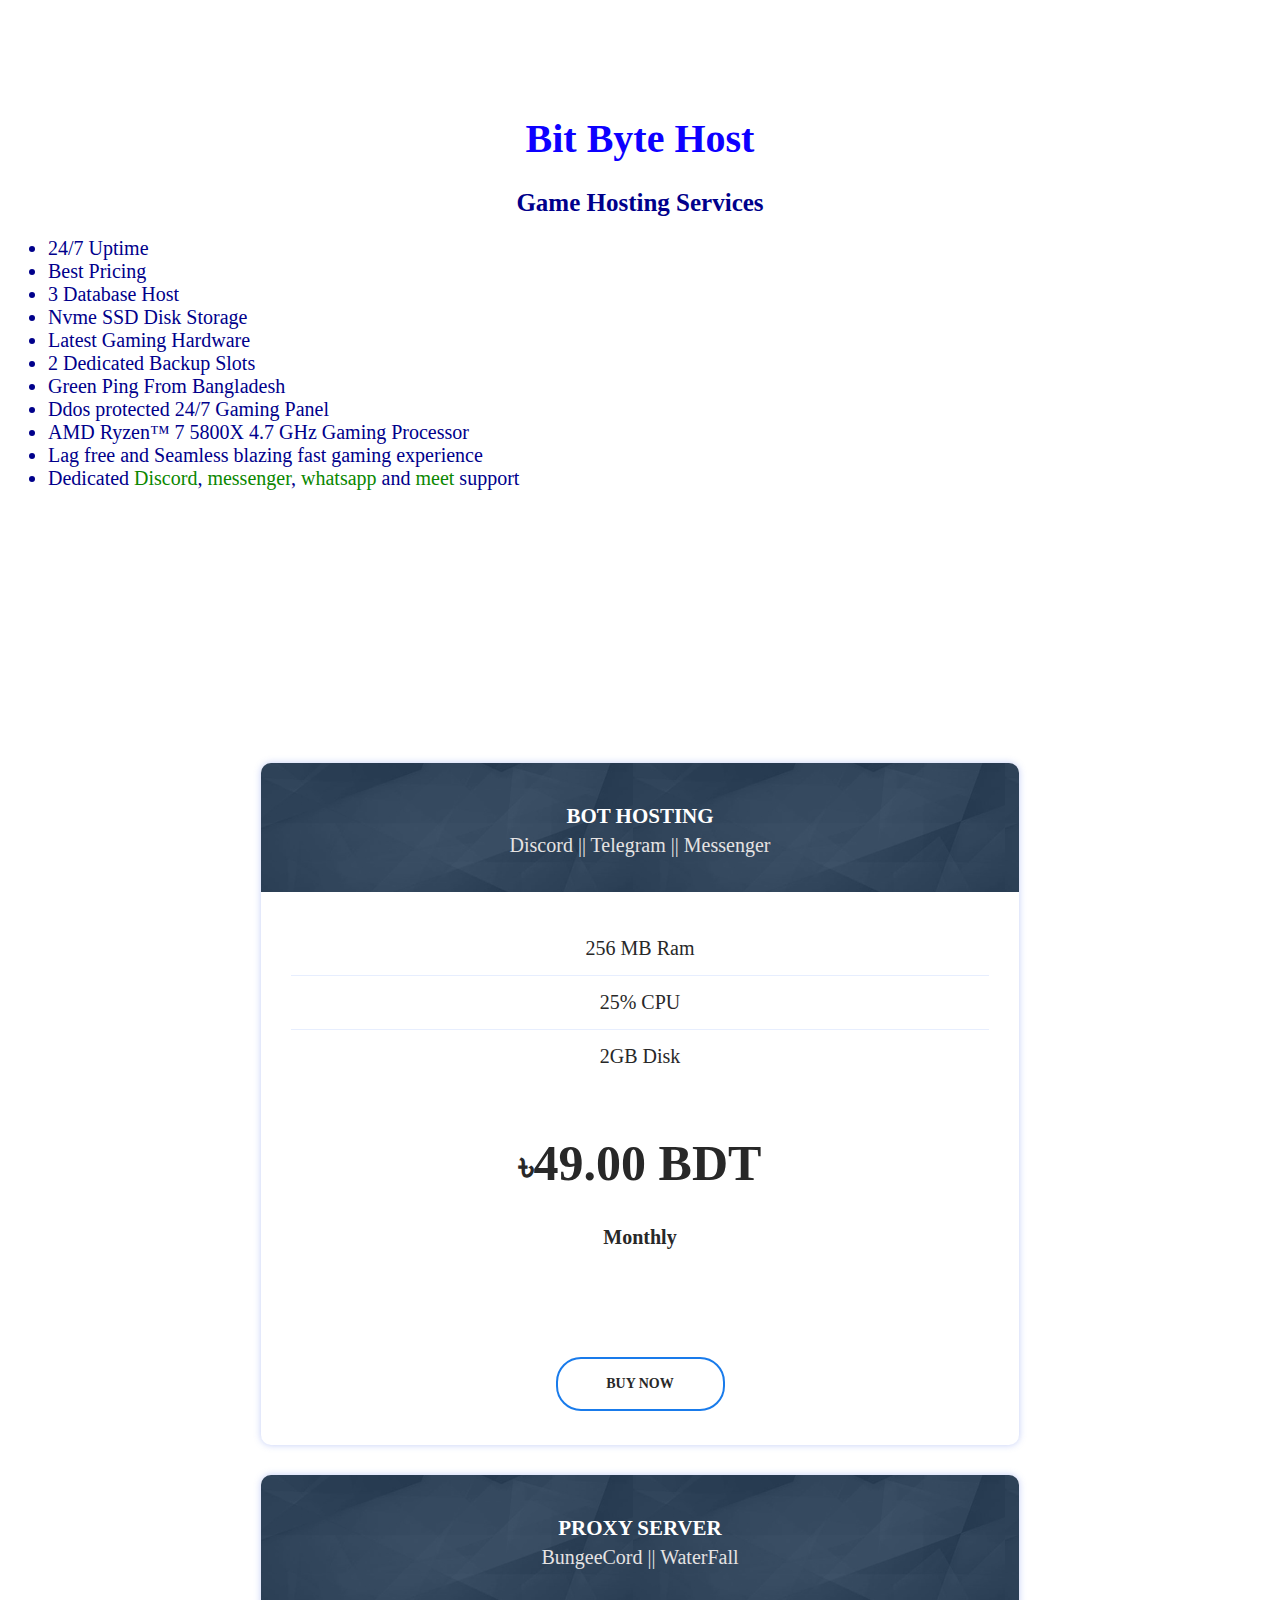
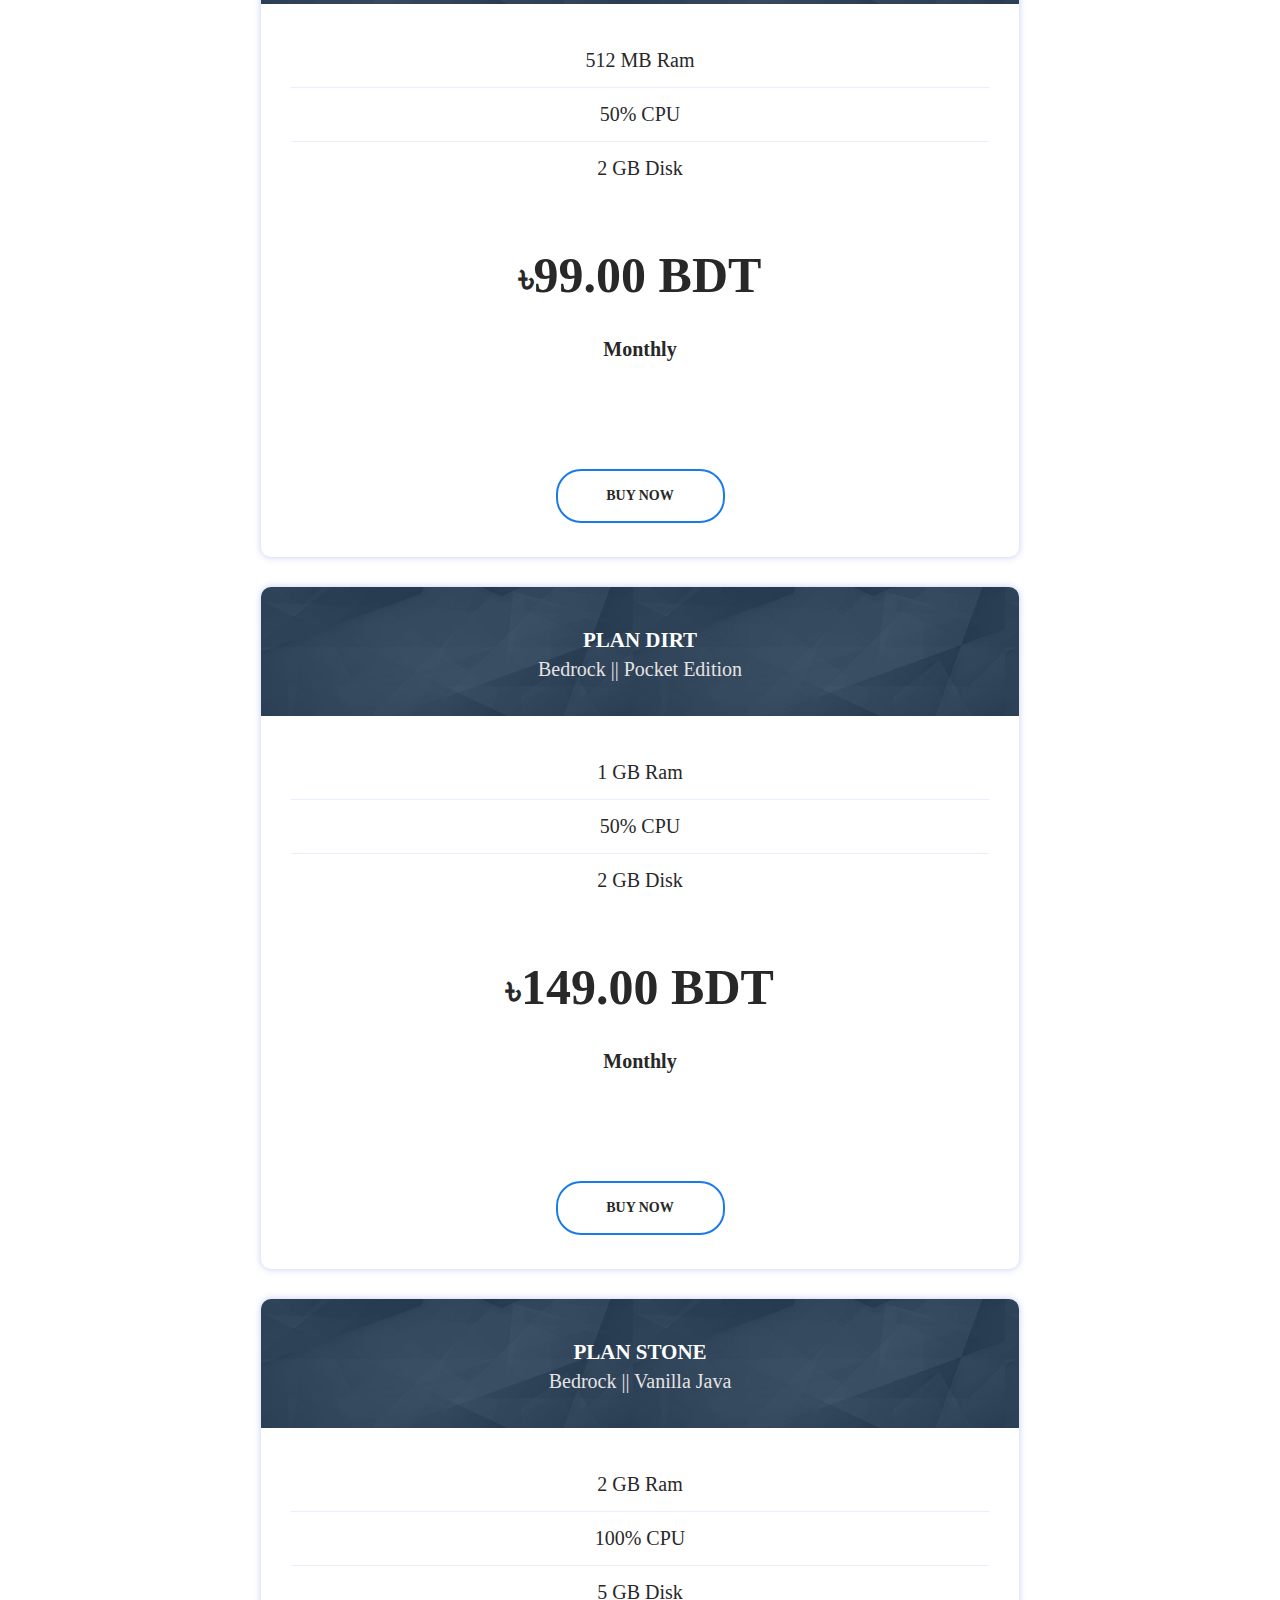
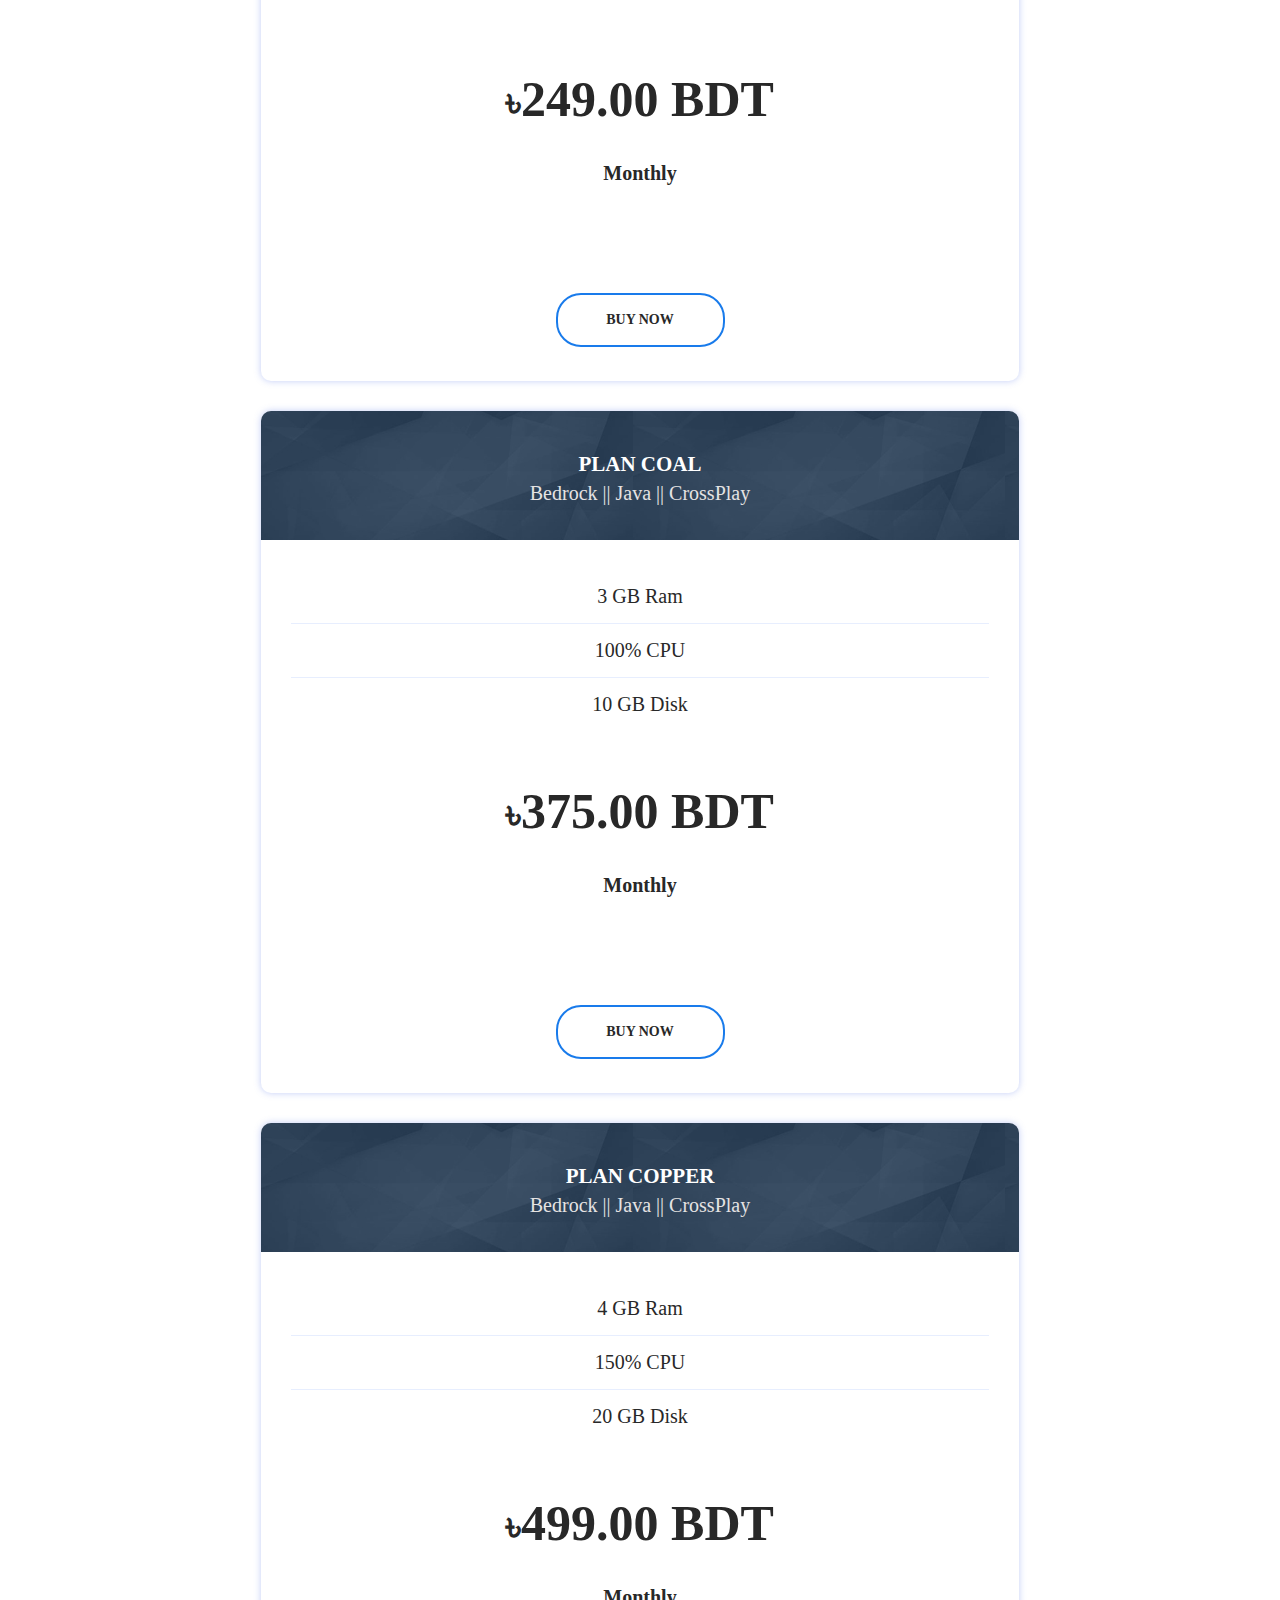
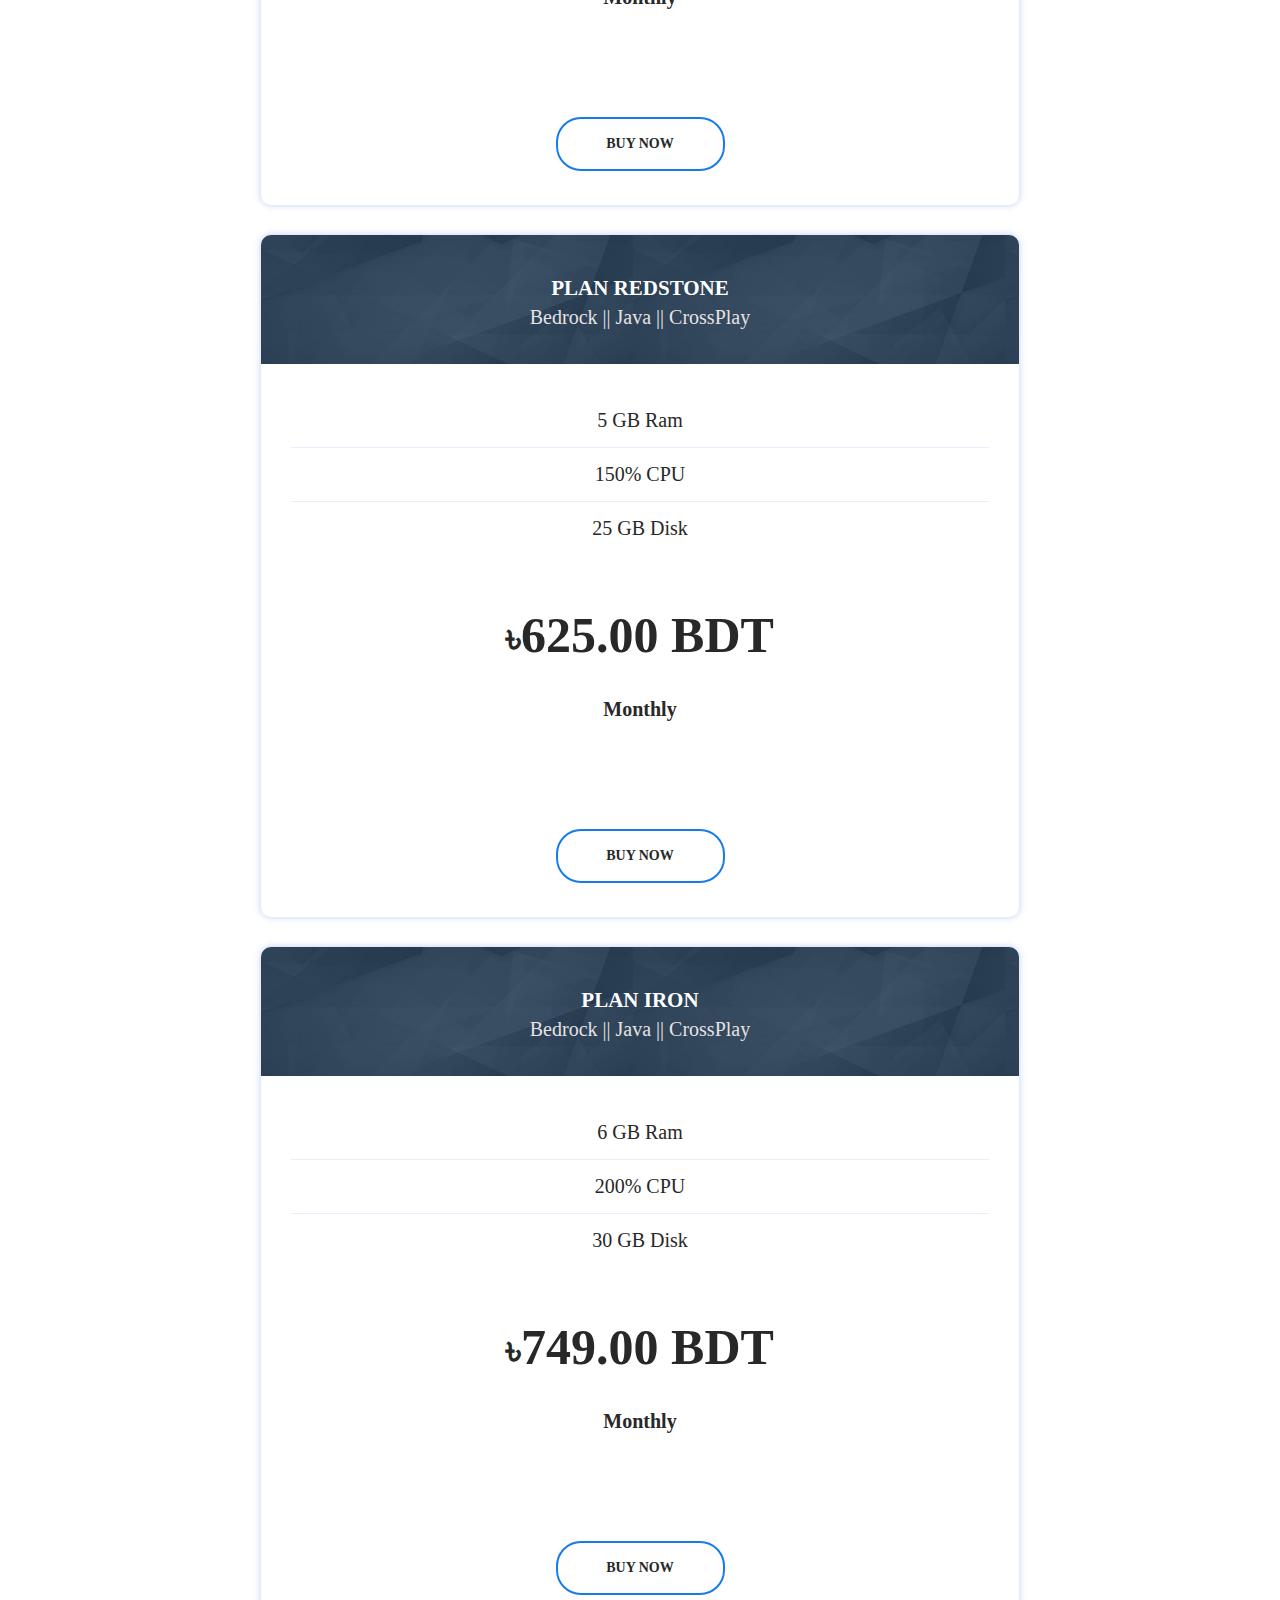
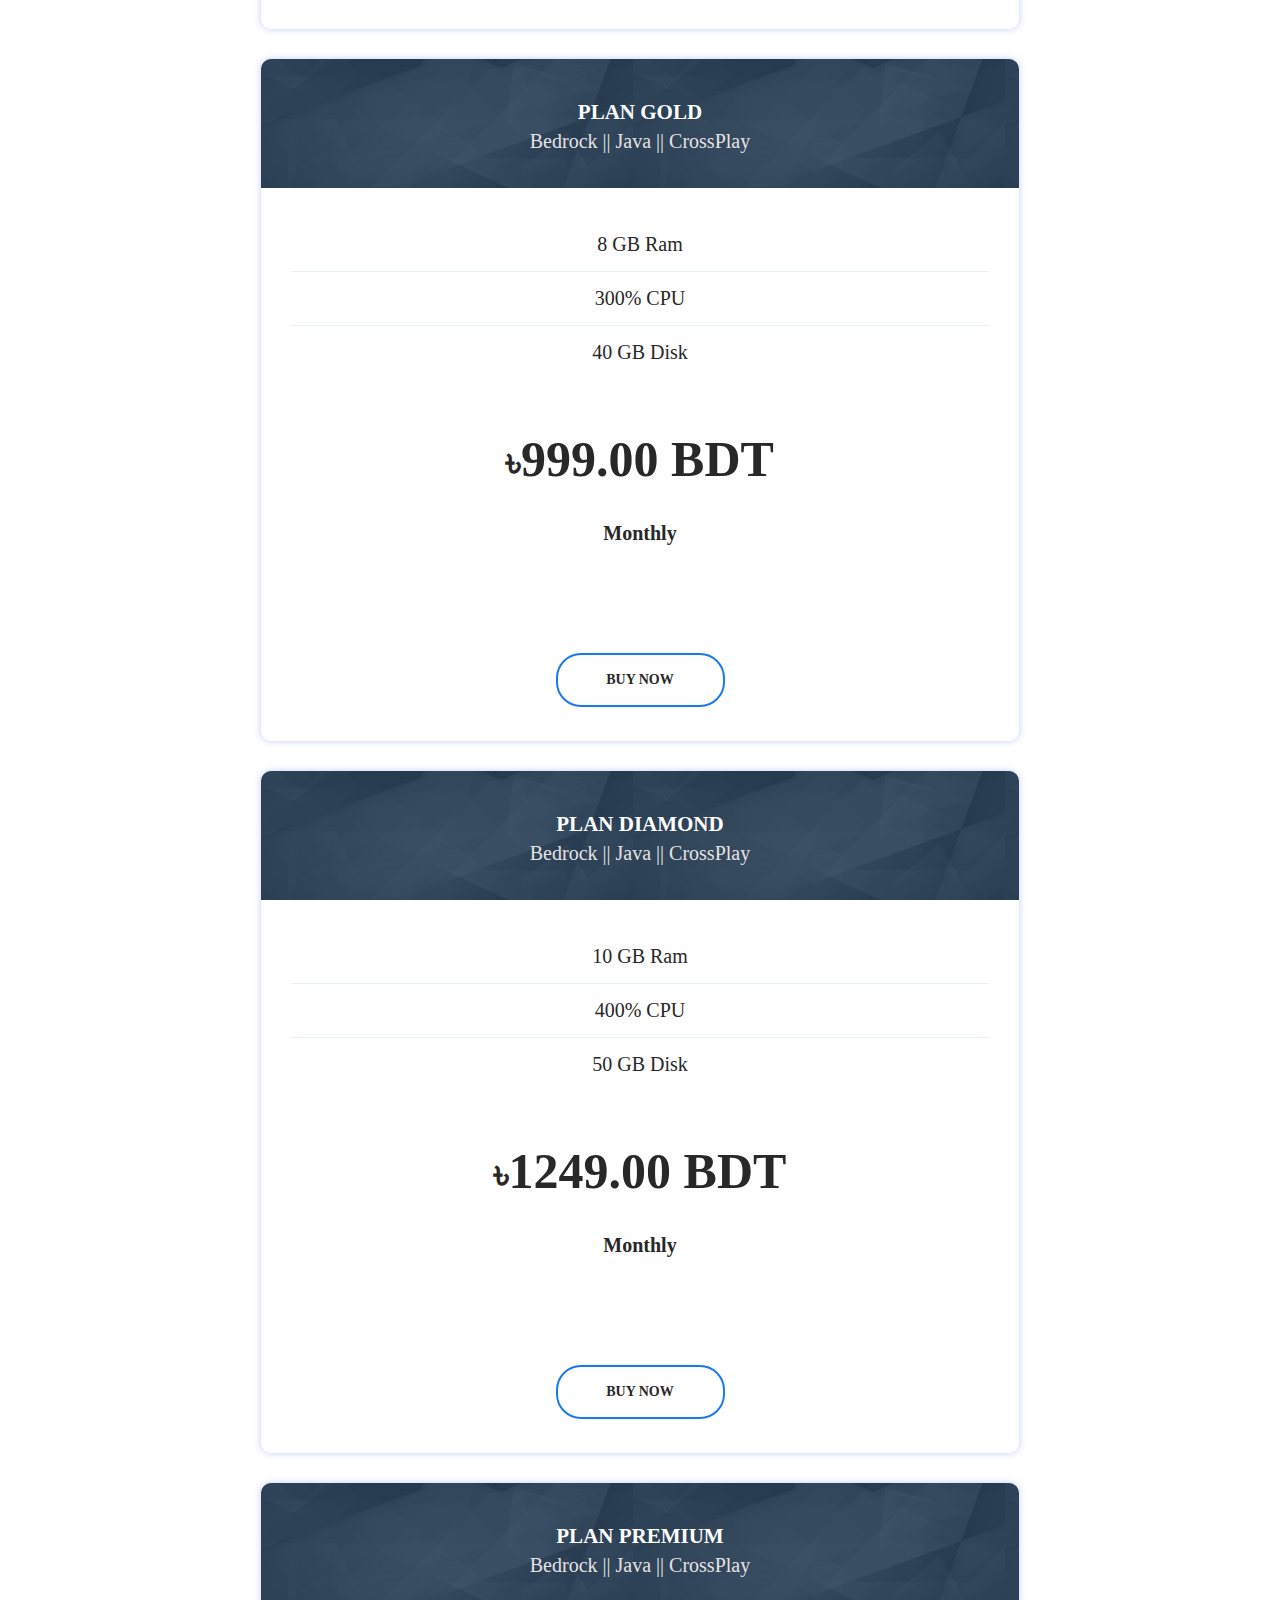
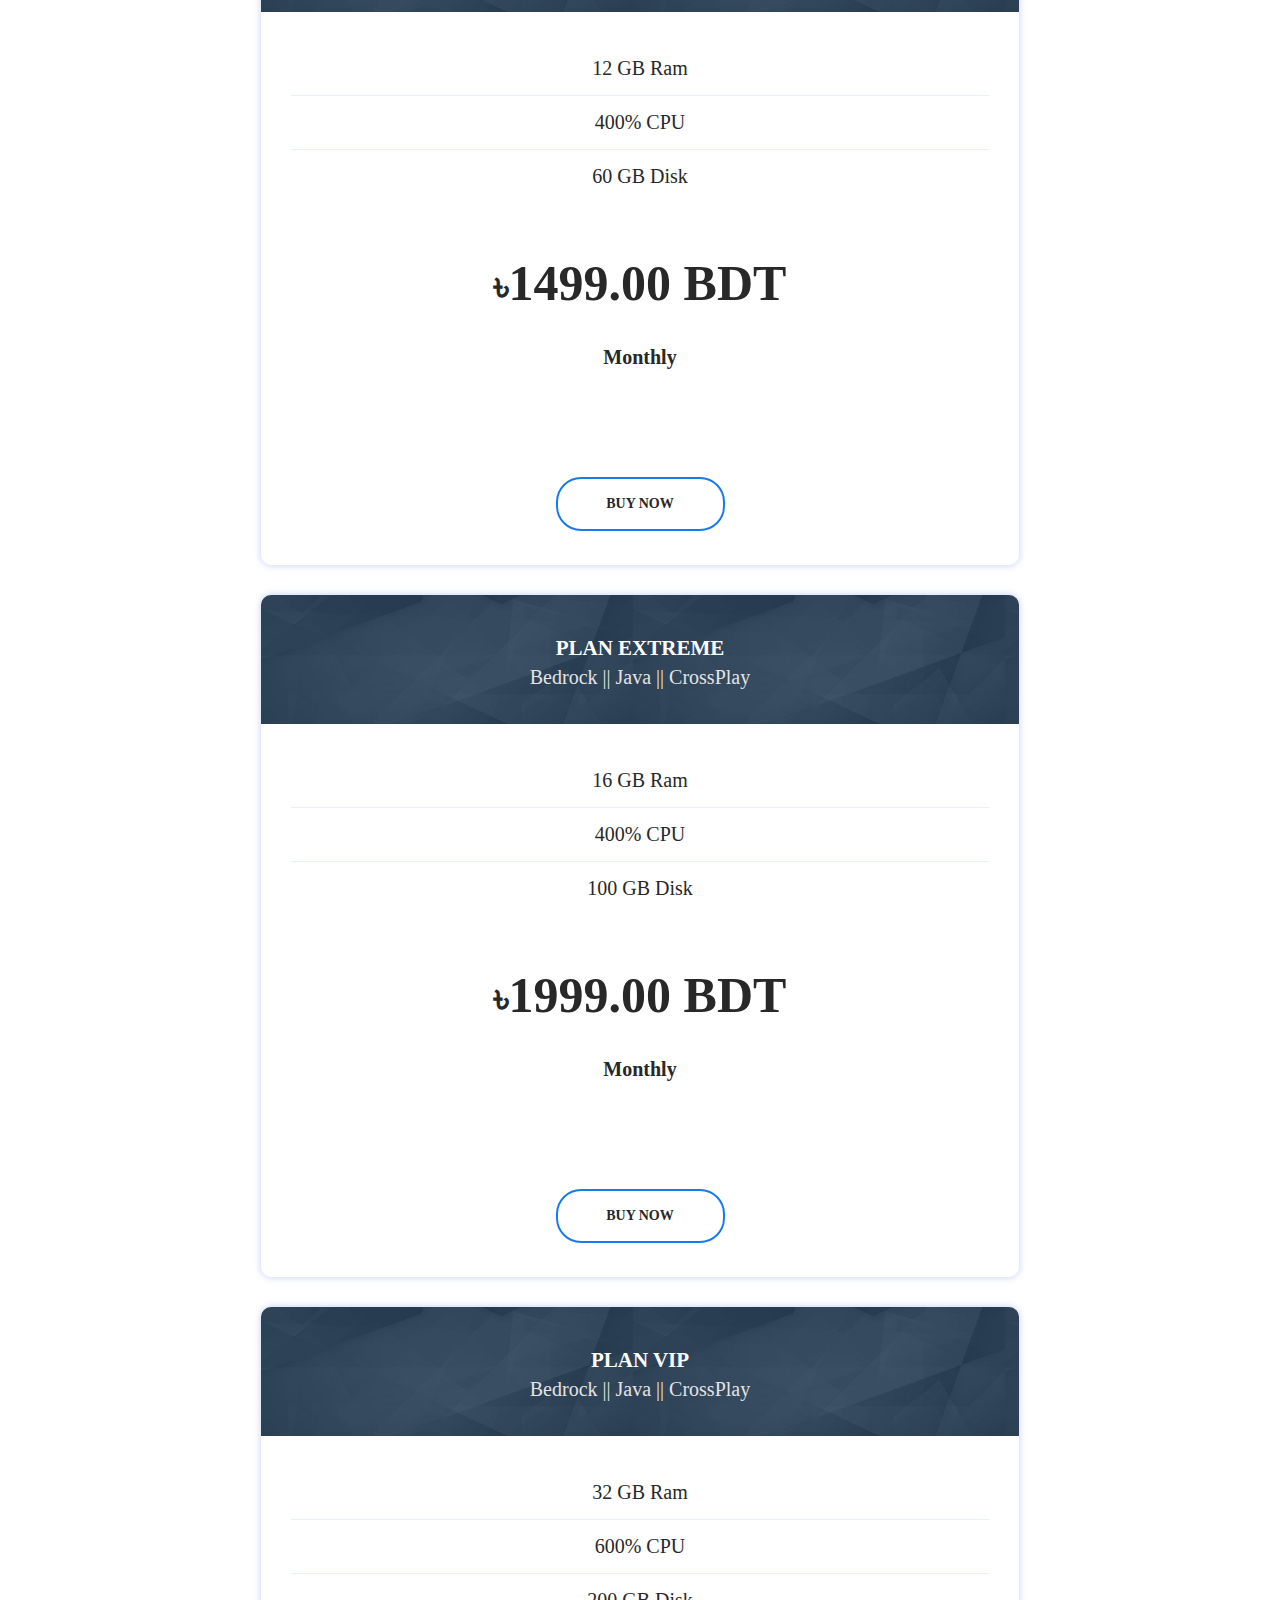
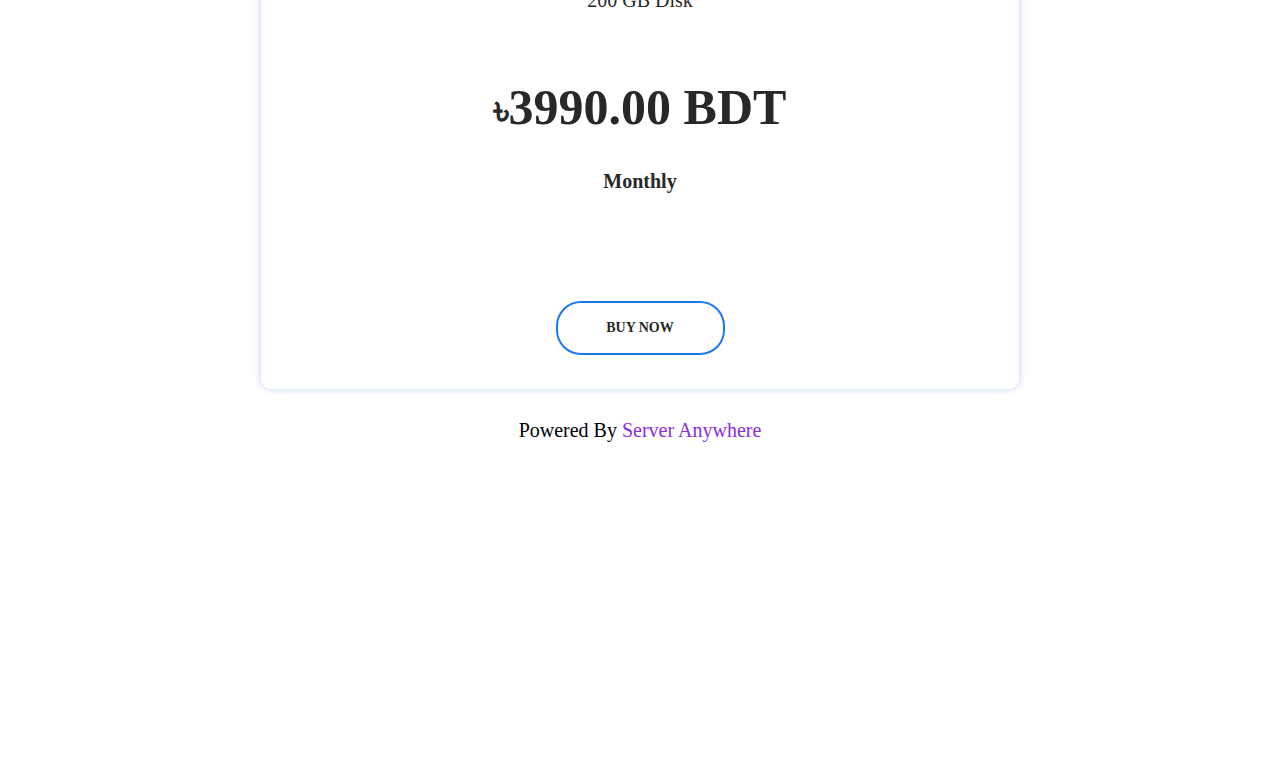
==== index.html @ 79e3dccc "Update index.html" ====
<!DOCTYPE html>
<html lang="en">

<head>
    <meta charset="UTF-8">
    <meta name="viewport" content="width=device-width, initial-scale=1.0">
    <title>Bit Byte Host</title>
    <link rel="stylesheet" href="style.css">
    <link rel="icon" href="favicon.png" type="image/png">
    <link rel="shortcut icon" href="favicon.png" type="image/png">
    <style>
        a {
            text-decoration: none;
            color:rgb(11, 135, 0);
        }

        .bdt {
            font-size: 40px;
        }

        ul {
            font-size: 20px;
            font-weight: 500;
            font-family: 'Times New Roman', Times, serif;
        }

        .pricing-table-12 .price-header .subtitle {
            font-size: 20px;
        }
        @media (min-width: 768px) {
      #left {
        padding: 20%;
      }
    }
    </style>
</head>

<body>
    <div style="text-align: left; color:darkblue; padding-top: 80px;">
        <h1 style="text-align: center; color: rgb(13, 0, 255); font-size: larger; font-size: 40px;">Bit Byte Host</h1>
        <h2 style="text-align: center; font-size: 25px; margin-top: 0;">Game Hosting Services</h2>
        <ul>
            <li>24/7 Uptime</li>
            <li>Best Pricing</li>
            <li>3 Database Host</li>
            <li>Nvme SSD Disk Storage </li>
            <li>Latest Gaming Hardware</li>
            <li>2 Dedicated Backup Slots</li>
            <li>Green Ping From Bangladesh</li>
            <li>Ddos protected 24/7 Gaming Panel</li>
            <li>AMD Ryzen™ 7 5800X 4.7 GHz Gaming Processor </li>
            <li>Lag free and Seamless blazing fast gaming experience</li>
            <li>Dedicated <a href="https://discord.gg/623hsANW6j" target="_blank" rel="noopener noreferrer">Discord</a>, <a href="https://www.messenger.com/t/www.bitbyte.host" target="_blank" rel="noopener noreferrer">messenger</a>, <a href="https://wa.me/8801729532912" target="_blank" rel="noopener noreferrer">whatsapp</a> and <a href="https://meet.google.com/" target="_blank" rel="noopener noreferrer">meet</a> support</li>
        </ul>
    </div>
    <div id="left">
    <div class="price-plan-wrapper">
        <div class="row">


            <div class="col-lg-4  col-md-6 ">
                <div class="pricing-table-12">
                    <div class="price-header">
                        <h3 class="title">Bot Hosting</h3>
                        <span class="subtitle">Discord || Telegram || Messenger</span>
                    </div>
                    <div class="icon-area">
                        <i class="flaticon-rocket"></i>
                    </div>

                    <div class="price-body">
                        <ul>
                            <li> 256 MB Ram</li>
                            <li> 25% CPU</li>
                            <li> 2GB Disk</li>
                        </ul>
                    </div>
                    <div class="price">
                        <p>
                            <span class="bdt">৳</span>49.00 BDT <br>
                            <span class="month">Monthly</span>
                        </p>
                    </div>
                    <div class="price-footer">
                        <a class="order-btn" href="https://www.messenger.com/t/www.bitbyte.host" target="_blank">Buy Now</a>
                    </div>
                </div>
            </div>


            <div class="col-lg-4  col-md-6 ">
                <div class="pricing-table-12">
                    <div class="price-header">
                        <h3 class="title">Proxy Server</h3>
                        <span class="subtitle">BungeeCord || WaterFall</span>
                    </div>
                    <div class="icon-area">
                        <i class="flaticon-rocket"></i>
                    </div>

                    <div class="price-body">
                        <ul>
                            <li> 512 MB Ram</li>
                            <li> 50% CPU</li>
                            <li> 2 GB Disk</li>
                        </ul>
                    </div>
                    <div class="price">
                        <p>
                            <span class="bdt">৳</span>99.00 BDT <br>
                            <span class="month">Monthly</span>
                        </p>
                    </div>
                    <div class="price-footer">
                        <a class="order-btn" href="https://www.messenger.com/t/www.bitbyte.host" target="_blank">Buy Now</a>
                    </div>
                </div>
            </div>




            <div class="col-lg-4  col-md-6 ">
                <div class="pricing-table-12">
                    <div class="price-header">
                        <h3 class="title">Plan Dirt</h3>
                        <span class="subtitle">Bedrock || Pocket Edition</span>
                    </div>
                    <div class="icon-area">
                        <i class="flaticon-rocket"></i>
                    </div>

                    <div class="price-body">
                        <ul>
                            <li> 1 GB Ram</li>
                            <li> 50% CPU</li>
                            <li> 2 GB Disk</li>
                        </ul>
                    </div>
                    <div class="price">
                        <p>
                            <span class="bdt">৳</span>149.00 BDT <br>
                            <span class="month">Monthly</span>
                        </p>
                    </div>
                    <div class="price-footer">
                        <a class="order-btn" href="https://www.messenger.com/t/www.bitbyte.host" target="_blank">Buy Now</a>
                    </div>
                </div>
            </div>



            <div class="col-lg-4  col-md-6 ">
                <div class="pricing-table-12">
                    <div class="price-header">
                        <h3 class="title">Plan Stone</h3>
                        <span class="subtitle">Bedrock || Vanilla Java </span>
                    </div>
                    <div class="icon-area">
                        <i class="flaticon-rocket"></i>
                    </div>

                    <div class="price-body">
                        <ul>
                            <li> 2 GB Ram</li>
                            <li> 100% CPU</li>
                            <li> 5 GB Disk</li>
                        </ul>
                    </div>
                    <div class="price">
                        <p>
                            <span class="bdt">৳</span>249.00 BDT <br>
                            <span class="month">Monthly</span>
                        </p>
                    </div>
                    <div class="price-footer">
                        <a class="order-btn" href="https://www.messenger.com/t/www.bitbyte.host" target="_blank">Buy Now</a>
                    </div>
                </div>
            </div>




            <div class="col-lg-4  col-md-6 ">
                <div class="pricing-table-12">
                    <div class="price-header">
                        <h3 class="title">Plan Coal</h3>
                        <span class="subtitle">Bedrock || Java || CrossPlay</span>
                    </div>
                    <div class="icon-area">
                        <i class="flaticon-rocket"></i>
                    </div>

                    <div class="price-body">
                        <ul>
                            <li> 3 GB Ram</li>
                            <li> 100% CPU</li>
                            <li> 10 GB Disk</li>
                        </ul>
                    </div>
                    <div class="price">
                        <p>
                            <span class="bdt">৳</span>375.00 BDT <br>
                            <span class="month">Monthly</span>
                        </p>
                    </div>
                    <div class="price-footer">
                        <a class="order-btn" href="https://www.messenger.com/t/www.bitbyte.host" target="_blank">Buy Now</a>
                    </div>
                </div>
            </div>




            <div class="col-lg-4  col-md-6 ">
                <div class="pricing-table-12">
                    <div class="price-header">
                        <h3 class="title">Plan Copper</h3>
                        <span class="subtitle">Bedrock || Java || CrossPlay</span>
                    </div>
                    <div class="icon-area">
                        <i class="flaticon-rocket"></i>
                    </div>

                    <div class="price-body">
                        <ul>
                            <li> 4 GB Ram</li>
                            <li> 150% CPU</li>
                            <li> 20 GB Disk</li>
                        </ul>
                    </div>
                    <div class="price">
                        <p>
                            <span class="bdt">৳</span>499.00 BDT <br>
                            <span class="month">Monthly</span>
                        </p>
                    </div>
                    <div class="price-footer">
                        <a class="order-btn" href="https://www.messenger.com/t/www.bitbyte.host" target="_blank">Buy Now</a>
                    </div>
                </div>
            </div>




            <div class="col-lg-4  col-md-6 ">
                <div class="pricing-table-12">
                    <div class="price-header">
                        <h3 class="title">Plan RedStone</h3>
                        <span class="subtitle">Bedrock || Java || CrossPlay</span>
                    </div>
                    <div class="icon-area">
                        <i class="flaticon-rocket"></i>
                    </div>

                    <div class="price-body">
                        <ul>
                            <li> 5 GB Ram</li>
                            <li> 150% CPU</li>
                            <li> 25 GB Disk</li>
                        </ul>
                    </div>
                    <div class="price">
                        <p>
                            <span class="bdt">৳</span>625.00 BDT <br>
                            <span class="month">Monthly</span>
                        </p>
                    </div>
                    <div class="price-footer">
                        <a class="order-btn" href="https://www.messenger.com/t/www.bitbyte.host" target="_blank">Buy Now</a>
                    </div>
                </div>
            </div>




            <div class="col-lg-4  col-md-6 ">
                <div class="pricing-table-12">
                    <div class="price-header">
                        <h3 class="title">Plan Iron</h3>
                        <span class="subtitle">Bedrock || Java || CrossPlay</span>
                    </div>
                    <div class="icon-area">
                        <i class="flaticon-rocket"></i>
                    </div>

                    <div class="price-body">
                        <ul>
                            <li> 6 GB Ram</li>
                            <li> 200% CPU</li>
                            <li> 30 GB Disk</li>
                        </ul>
                    </div>
                    <div class="price">
                        <p>
                            <span class="bdt">৳</span>749.00 BDT <br>
                            <span class="month">Monthly</span>
                        </p>
                    </div>
                    <div class="price-footer">
                        <a class="order-btn" href="https://www.messenger.com/t/www.bitbyte.host" target="_blank">Buy Now</a>
                    </div>
                </div>
            </div>




            <div class="col-lg-4  col-md-6 ">
                <div class="pricing-table-12">
                    <div class="price-header">
                        <h3 class="title">Plan Gold</h3>
                        <span class="subtitle">Bedrock || Java || CrossPlay</span>
                    </div>
                    <div class="icon-area">
                        <i class="flaticon-rocket"></i>
                    </div>

                    <div class="price-body">
                        <ul>
                            <li> 8 GB Ram</li>
                            <li> 300% CPU</li>
                            <li> 40 GB Disk</li>
                        </ul>
                    </div>
                    <div class="price">
                        <p>
                            <span class="bdt">৳</span>999.00 BDT <br>
                            <span class="month">Monthly</span>
                        </p>
                    </div>
                    <div class="price-footer">
                        <a class="order-btn" href="https://www.messenger.com/t/www.bitbyte.host" target="_blank">Buy Now</a>
                    </div>
                </div>
            </div>




            <div class="col-lg-4  col-md-6 ">
                <div class="pricing-table-12">
                    <div class="price-header">
                        <h3 class="title">Plan Diamond</h3>
                        <span class="subtitle">Bedrock || Java || CrossPlay</span>
                    </div>
                    <div class="icon-area">
                        <i class="flaticon-rocket"></i>
                    </div>

                    <div class="price-body">
                        <ul>
                            <li> 10 GB Ram</li>
                            <li> 400% CPU</li>
                            <li> 50 GB Disk</li>
                        </ul>
                    </div>
                    <div class="price">
                        <p>
                            <span class="bdt">৳</span>1249.00 BDT <br>
                            <span class="month">Monthly</span>
                        </p>
                    </div>
                    <div class="price-footer">
                        <a class="order-btn" href="https://www.messenger.com/t/www.bitbyte.host" target="_blank">Buy Now</a>
                    </div>
                </div>
            </div>




            <div class="col-lg-4  col-md-6 ">
                <div class="pricing-table-12">
                    <div class="price-header">
                        <h3 class="title">Plan Premium</h3>
                        <span class="subtitle">Bedrock || Java || CrossPlay</span>
                    </div>
                    <div class="icon-area">
                        <i class="flaticon-rocket"></i>
                    </div>

                    <div class="price-body">
                        <ul>
                            <li> 12 GB Ram</li>
                            <li> 400% CPU</li>
                            <li> 60 GB Disk</li>
                        </ul>
                    </div>
                    <div class="price">
                        <p>
                            <span class="bdt">৳</span>1499.00 BDT <br>
                            <span class="month">Monthly</span>
                        </p>
                    </div>
                    <div class="price-footer">
                        <a class="order-btn" href="https://www.messenger.com/t/www.bitbyte.host" target="_blank">Buy Now</a>
                    </div>
                </div>
            </div>




            <div class="col-lg-4  col-md-6 ">
                <div class="pricing-table-12">
                    <div class="price-header">
                        <h3 class="title">Plan Extreme</h3>
                        <span class="subtitle">Bedrock || Java || CrossPlay</span>
                    </div>
                    <div class="icon-area">
                        <i class="flaticon-rocket"></i>
                    </div>

                    <div class="price-body">
                        <ul>
                            <li> 16 GB Ram</li>
                            <li> 400% CPU</li>
                            <li> 100 GB Disk</li>
                        </ul>
                    </div>
                    <div class="price">
                        <p>
                            <span class="bdt">৳</span>1999.00 BDT <br>
                            <span class="month">Monthly</span>
                        </p>
                    </div>
                    <div class="price-footer">
                        <a class="order-btn" href="https://www.messenger.com/t/www.bitbyte.host" target="_blank">Buy Now</a>
                    </div>
                </div>
            </div>




            <div class="col-lg-4  col-md-6 ">
                <div class="pricing-table-12">
                    <div class="price-header">
                        <h3 class="title">Plan VIP</h3>
                        <span class="subtitle">Bedrock || Java || CrossPlay</span>
                    </div>
                    <div class="icon-area">
                        <i class="flaticon-rocket"></i>
                    </div>

                    <div class="price-body">
                        <ul>
                            <li> 32 GB Ram</li>
                            <li> 600% CPU</li>
                            <li> 200 GB Disk</li>
                        </ul>
                    </div>
                    <div class="price">
                        <p>
                            <span class="bdt">৳</span>3990.00 BDT <br>
                            <span class="month">Monthly</span>
                        </p>
                    </div>
                    <div class="price-footer">
                        <a class="order-btn" href="https://www.messenger.com/t/www.bitbyte.host" target="_blank">Buy Now</a>
                    </div>
                </div>
            </div>

            <p style="text-align: center; font-size: 20px;">Powered By <a style="color: blueviolet;" href="https://serveranywhere.net/"> Server Anywhere</a></p>
  </footer>







        </div>
    </div>
  </div>
  </body>

</html>
---- style.css ----
.bg-gray {
  background-color: #fbfbfb;
}

.section-title {
  text-align: center;
  margin-bottom: 57px;
}
.section-title .subtitle {
  font-size: 20px;
  font-weight: 600;
  color: #197beb;
  line-height: 26px;
  display: block;
}
.section-title .title {
  font-size: 60px;
  line-height: 60px;
  margin-bottom: 18px;
  font-weight: 700;
}
.section-title p {
  font-size: 16px;
  color: #818181;
  max-width: 720px;
  margin: 0 auto;
}

.video-tutorial {
  padding: 110px 0 0 0;
}
.video-tutorial .demo-wrapper {
  margin-bottom: 40px;
}
.video-tutorial .demo-wrapper .title {
  font-size: 30px;
  line-height: 40px;
  margin-bottom: 30px;
  display: block;
  text-align: center;
}

.price-plan-wrapper {
  padding: 0 0 60px 0;
}

.pricing-table-1 {
  border: 3px solid #e5e3e3;
  border-radius: 10px;
  text-align: center;
  padding: 38px 0 40px;
  transition: 0.3s ease-in;
  margin-bottom: 30px;
}
.pricing-table-1:hover {
  border-color: #197beb;
}
.pricing-table-1 .price-header .title {
  color: #282828;
  font-size: 16px;
  text-transform: uppercase;
  font-weight: 600;
  margin-bottom: 25px;
}
.pricing-table-1 .price-header .price {
  font-size: 50px;
  line-height: 60px;
  color: #282828;
  font-weight: 600;
  margin-bottom: 25px;
}
.pricing-table-1 .price-header .price .dollar {
  font-size: 33px;
  line-height: 33px;
  position: relative;
  top: -12px;
}
.pricing-table-1 .price-header .price .month {
  font-size: 22px;
  line-height: 23px;
}
.pricing-table-1 .price-footer {
  margin-top: 40px;
}
.pricing-table-1 .price-footer .order-btn {
  display: inline-block;
  width: 165px;
  height: 50px;
  line-height: 50px;
  text-align: center;
  border: 2px solid #197beb;
  font-size: 14px;
  text-transform: uppercase;
  border-radius: 25px;
  color: #282828;
  transition: 0.3s ease-in;
  font-weight: 600;
}
.pricing-table-1 .price-footer .order-btn i {
  font-size: 13px;
  padding-left: 2px;
}
.pricing-table-1 .price-footer .order-btn:hover {
  background-color: #197beb;
  color: #fff;
  border-color: #197beb;
}
.pricing-table-1 .price-body ul {
  margin: 0;
  padding: 0;
}
.pricing-table-1 .price-body ul li {
  list-style: none;
  display: block;
  color: #8997a7;
  margin: 27px 0;
}
.pricing-table-1 .price-body ul li:first-child {
  margin-top: 0;
}
.pricing-table-1 .price-body ul li:last-child {
  margin-bottom: 0;
}

.pricing-table-2 {
  border: 3px solid #e5e3e3;
  border-radius: 10px;
  text-align: center;
  padding: 38px 0 40px;
  transition: 0.3s ease-in;
  margin-bottom: 30px;
}
.pricing-table-2:hover {
  border-color: #197beb;
}
.pricing-table-2 .price-header .title {
  color: #282828;
  font-size: 16px;
  text-transform: uppercase;
  font-weight: 600;
  margin-bottom: 25px;
}
.pricing-table-2 .price-header .icon {
  font-size: 60px;
  line-height: 60px;
  margin-bottom: 30px;
  color: #197beb;
}
.pricing-table-2 .price-header .price {
  font-size: 50px;
  line-height: 60px;
  color: #282828;
  font-weight: 600;
  margin-bottom: 25px;
}
.pricing-table-2 .price-header .price .dollar {
  font-size: 33px;
  line-height: 33px;
  position: relative;
  top: -12px;
}
.pricing-table-2 .price-header .price .month {
  font-size: 22px;
  line-height: 23px;
}
.pricing-table-2 .price-footer {
  margin-top: 40px;
}
.pricing-table-2 .price-footer .order-btn {
  display: inline-block;
  width: 165px;
  height: 50px;
  line-height: 50px;
  text-align: center;
  border: 2px solid #197beb;
  font-size: 14px;
  text-transform: uppercase;
  border-radius: 25px;
  color: #282828;
  transition: 0.3s ease-in;
  font-weight: 600;
}
.pricing-table-2 .price-footer .order-btn i {
  font-size: 13px;
  padding-left: 2px;
}
.pricing-table-2 .price-footer .order-btn:hover {
  background-color: #197beb;
  color: #fff;
  border-color: #197beb;
}
.pricing-table-2 .price-body ul {
  margin: 0;
  padding: 0;
}
.pricing-table-2 .price-body ul li {
  list-style: none;
  display: block;
  color: #8997a7;
  margin: 27px 0;
}
.pricing-table-2 .price-body ul li:first-child {
  margin-top: 0;
}
.pricing-table-2 .price-body ul li:last-child {
  margin-bottom: 0;
}

.pricing-table-3 {
  box-shadow: 0 0 7px 0 rgba(77, 109, 230, 0.35);
  text-align: center;
  padding: 38px 0 40px;
  transition: 0.3s ease-in;
  margin-bottom: 30px;
}
.pricing-table-3:hover {
  border-color: #197beb;
}
.pricing-table-3 .price-header {
  position: relative;
}
.pricing-table-3 .price-header .pbadge {
  position: absolute;
  left: 50%;
  top: -60px;
  width: 80%;
  background-color: #197beb;
  color: #fff;
  padding: 10px 0;
  transform: translateX(-50%);
}
.pricing-table-3 .price-header .pbadge:after {
  position: absolute;
  left: -40px;
  top: 0;
  border-left: 20px solid transparent;
  border-right: 20px solid #0b56ac;
  border-top: 22px solid transparent;
  content: "";
}
.pricing-table-3 .price-header .pbadge:before {
  position: absolute;
  right: -40px;
  top: 0;
  border-left: 20px solid #0b56ac;
  border-right: 20px solid transparent;
  border-top: 22px solid transparent;
  content: "";
}
.pricing-table-3 .price-header .title {
  color: #282828;
  font-size: 16px;
  text-transform: uppercase;
  font-weight: 600;
  margin-bottom: 25px;
}
.pricing-table-3 .price-header .icon {
  font-size: 60px;
  line-height: 60px;
  margin-bottom: 30px;
  color: #197beb;
}
.pricing-table-3 .price-header .price {
  font-size: 50px;
  line-height: 60px;
  color: #197beb;
  font-weight: 700;
  margin-bottom: 25px;
}
.pricing-table-3 .price-header .price .dollar {
  font-size: 33px;
  line-height: 33px;
  position: relative;
  top: -12px;
}
.pricing-table-3 .price-header .price .month {
  font-size: 22px;
  line-height: 23px;
}
.pricing-table-3 .price-footer {
  margin-top: 40px;
}
.pricing-table-3 .price-footer .order-btn {
  display: inline-block;
  width: 165px;
  height: 50px;
  line-height: 50px;
  text-align: center;
  font-size: 14px;
  text-transform: uppercase;
  border-radius: 25px;
  color: #fff;
  transition: 0.5s ease-in;
  font-weight: 600;
  background-color: #197beb;
  position: relative;
  overflow: hidden;
}
.pricing-table-3 .price-footer .order-btn:after {
  position: absolute;
  left: 0;
  top: 0;
  width: 50px;
  height: 100%;
  background-color: rgba(255, 255, 255, 0.1);
  transform: skewX(35deg) translateX(-60px);
  transition: 0.5s ease-in;
  content: "";
}
.pricing-table-3 .price-footer .order-btn:before {
  position: absolute;
  right: 0;
  top: 0;
  width: 50px;
  height: 100%;
  background-color: rgba(255, 255, 255, 0.1);
  transform: skewX(35deg) translateX(60px);
  transition: 0.5s ease-in;
  content: "";
}
.pricing-table-3 .price-footer .order-btn:hover:after {
  transform: skewX(35deg) translateX(190px);
}
.pricing-table-3 .price-footer .order-btn:hover:before {
  transform: skewX(35deg) translateX(-190px);
}
.pricing-table-3 .price-body ul {
  margin: 0;
  padding: 0;
}
.pricing-table-3 .price-body ul li {
  list-style: none;
  display: block;
  color: #8997a7;
  margin: 27px 0;
}
.pricing-table-3 .price-body ul li:first-child {
  margin-top: 0;
}
.pricing-table-3 .price-body ul li:last-child {
  margin-bottom: 0;
}

.pricing-table-4 {
  text-align: center;
  padding: 38px 0 40px;
  transition: 0.3s ease-in;
  position: relative;
  border: 1px solid #e5e5e5;
  z-index: 0;
  margin-bottom: 30px;
}
.pricing-table-4:after {
  position: absolute;
  top: 0;
  left: 0;
  width: 100%;
  height: 6px;
  background-color: #197beb;
  content: "";
  transition: height 0.5s ease-in;
  z-index: -1;
}
.pricing-table-4:hover:after {
  height: 100%;
}
.pricing-table-4:hover .price-header .icon {
  color: #fff;
}
.pricing-table-4:hover .price-header .price {
  color: #fff;
}
.pricing-table-4:hover .price-body ul li {
  color: #e5e3e3;
}
.pricing-table-4:hover .price-footer .order-btn {
  background-color: #fff;
  color: #282828;
}
.pricing-table-4 .price-header .title {
  color: #282828;
  font-size: 16px;
  text-transform: uppercase;
  font-weight: 600;
  margin-bottom: 25px;
}
.pricing-table-4 .price-header .icon {
  font-size: 60px;
  line-height: 60px;
  margin-bottom: 30px;
  color: #197beb;
  transition: 0.3s ease-in;
}
.pricing-table-4 .price-header .price {
  font-size: 50px;
  line-height: 60px;
  color: #197beb;
  font-weight: 700;
  margin-bottom: 25px;
  transition: 0.3s ease-in;
}
.pricing-table-4 .price-header .price .dollar {
  font-size: 33px;
  line-height: 33px;
  position: relative;
  top: -12px;
}
.pricing-table-4 .price-header .price .month {
  font-size: 22px;
  line-height: 23px;
}
.pricing-table-4 .price-footer {
  margin-top: 40px;
}
.pricing-table-4 .price-footer .order-btn {
  display: inline-block;
  width: 165px;
  height: 50px;
  line-height: 50px;
  text-align: center;
  font-size: 14px;
  text-transform: uppercase;
  border-radius: 25px;
  color: #fff;
  transition: 0.5s ease-in;
  font-weight: 600;
  background-color: #197beb;
  position: relative;
  overflow: hidden;
}
.pricing-table-4 .price-body ul {
  margin: 0;
  padding: 0;
}
.pricing-table-4 .price-body ul li {
  list-style: none;
  display: block;
  color: #8997a7;
  margin: 27px 0;
  transition: 0.3s ease-in;
}
.pricing-table-4 .price-body ul li:first-child {
  margin-top: 0;
}
.pricing-table-4 .price-body ul li:last-child {
  margin-bottom: 0;
}

.pricing-table-5 {
  text-align: center;
  padding: 38px 0 40px;
  transition: 0.3s ease-in;
  position: relative;
  border: 1px solid #e5e5e5;
  z-index: 0;
  margin-bottom: 30px;
}
.pricing-table-5:after {
  position: absolute;
  top: 0;
  left: 0;
  width: 100%;
  height: 6px;
  background-color: #197beb;
  content: "";
  transition: height 0.5s ease-in;
  z-index: -1;
}
.pricing-table-5 .price-header .title {
  color: #282828;
  font-size: 16px;
  text-transform: uppercase;
  font-weight: 600;
  margin-bottom: 25px;
}
.pricing-table-5 .price-header .icon {
  font-size: 60px;
  line-height: 60px;
  margin-bottom: 30px;
  color: #197beb;
  transition: 0.3s ease-in;
}
.pricing-table-5 .price-header .price {
  font-size: 50px;
  line-height: 60px;
  color: #197beb;
  font-weight: 700;
  margin-bottom: 25px;
  transition: 0.3s ease-in;
}
.pricing-table-5 .price-header .price .dollar {
  font-size: 33px;
  line-height: 33px;
  position: relative;
  top: -12px;
}
.pricing-table-5 .price-header .price .month {
  font-size: 22px;
  line-height: 23px;
}
.pricing-table-5 .price-footer {
  margin-top: 40px;
}
.pricing-table-5 .price-footer .order-btn {
  display: inline-block;
  width: 165px;
  height: 50px;
  line-height: 50px;
  text-align: center;
  font-size: 14px;
  text-transform: uppercase;
  border-radius: 25px;
  color: #fff;
  transition: 0.5s ease-in;
  font-weight: 600;
  background-color: #197beb;
  position: relative;
  overflow: hidden;
}
.pricing-table-5 .price-body ul {
  margin: 0;
  padding: 0;
}
.pricing-table-5 .price-body ul li {
  list-style: none;
  display: block;
  color: #8997a7;
  margin: 27px 0;
  transition: 0.3s ease-in;
}
.pricing-table-5 .price-body ul li:first-child {
  margin-top: 0;
}
.pricing-table-5 .price-body ul li:last-child {
  margin-bottom: 0;
}

.pricing-table-6 {
  text-align: center;
  padding: 38px 0 40px;
  transition: 0.3s ease-in;
  position: relative;
  z-index: 0;
  background-color: #4d6de6;
  border-radius: 6px;
  overflow: hidden;
  margin-bottom: 30px;
}
.pricing-table-6.bg-orange {
  background-color: #f06031;
}
.pricing-table-6 .price-header .title {
  color: #fff;
  font-size: 22px;
  text-transform: uppercase;
  font-weight: 400;
  margin-bottom: 35px;
}
.pricing-table-6 .price-header .icon {
  font-size: 60px;
  line-height: 60px;
  margin-bottom: 30px;
  color: #197beb;
  transition: 0.3s ease-in;
}
.pricing-table-6 .price-header .price {
  font-size: 62px;
  line-height: 60px;
  color: #282828;
  font-weight: 800;
  margin-bottom: 25px;
  transition: 0.3s ease-in;
  text-align: left;
  padding-left: 40px;
  position: relative;
  padding: 20px 0 20px 60px;
  z-index: 0;
}
.pricing-table-6 .price-header .price:after {
  position: absolute;
  left: -20%;
  top: 0;
  width: 100%;
  background-color: #fff;
  border-radius: 25px;
  content: "";
  height: 100%;
  transform: skewX(-35deg);
  z-index: -1;
}
.pricing-table-6 .price-header .price .dollar {
  font-size: 33px;
  line-height: 33px;
  position: relative;
  top: -12px;
}
.pricing-table-6 .price-header .price .month {
  font-size: 22px;
  line-height: 23px;
}
.pricing-table-6 .price-footer {
  margin-top: 40px;
}
.pricing-table-6 .price-footer .order-btn {
  display: inline-block;
  width: 165px;
  height: 50px;
  line-height: 50px;
  text-align: center;
  font-size: 14px;
  text-transform: uppercase;
  border-radius: 25px;
  color: #282828;
  transition: 0.5s ease-in;
  font-weight: 600;
  background-color: #fff;
  position: relative;
  overflow: hidden;
}
.pricing-table-6 .price-footer .order-btn:hover {
  box-shadow: 0 0 21px 0 rgba(0, 0, 0, 0.35);
  background-color: #333;
  color: #fff;
}
.pricing-table-6 .price-body ul {
  margin: 0;
  padding: 0;
}
.pricing-table-6 .price-body ul li {
  list-style: none;
  display: block;
  color: #e5e5e5;
  margin: 27px 0;
  transition: 0.3s ease-in;
}
.pricing-table-6 .price-body ul li:first-child {
  margin-top: 0;
}
.pricing-table-6 .price-body ul li:last-child {
  margin-bottom: 0;
}

.pricing-table-7 {
  text-align: center;
  padding: 38px 0 40px;
  transition: 0.3s ease-in;
  position: relative;
  z-index: 0;
  border-radius: 6px;
  overflow: hidden;
  border: 2px solid #e5e5e5;
  margin-bottom: 30px;
}
.pricing-table-7 .price-header .title {
  color: #282828;
  font-size: 22px;
  text-transform: uppercase;
  font-weight: 600;
  margin-bottom: 35px;
}
.pricing-table-7 .price-header .icon {
  font-size: 60px;
  line-height: 60px;
  margin-bottom: 30px;
  color: #197beb;
  transition: 0.3s ease-in;
}
.pricing-table-7 .price-header .price {
  font-size: 50px;
  line-height: 60px;
  color: #fff;
  font-weight: 400;
  transition: 0.3s ease-in;
  text-align: center;
  position: relative;
  z-index: 0;
  background-color: #197beb;
  height: 170px;
  width: 170px;
  border-radius: 50%;
  margin: 0 auto;
  overflow: hidden;
}
.pricing-table-7 .price-header .price .top {
  padding-top: 40px;
  height: 60px;
}
.pricing-table-7 .price-header .price .dollar {
  font-size: 33px;
  line-height: 33px;
  position: relative;
  top: -12px;
}
.pricing-table-7 .price-header .price .month {
  margin-top: 60px;
  font-size: 16px;
  line-height: 20px;
  display: block;
  background-color: #282828;
  width: 100%;
  height: 50px;
  padding-top: 10px;
}
.pricing-table-7.yellow .price-header .price {
  background-color: #ff9f00;
}
.pricing-table-7.yellow .price-footer .order-btn {
  background-color: #ff9f00;
}
.pricing-table-7.green .price-header .price {
  background-color: #6a9e39;
}
.pricing-table-7.green .price-footer .order-btn {
  background-color: #6a9e39;
}
.pricing-table-7.red-pink .price-header .price {
  background-color: #c3185c;
}
.pricing-table-7.red-pink .price-footer .order-btn {
  background-color: #c3185c;
}
.pricing-table-7 .price-footer {
  margin-top: 40px;
}
.pricing-table-7 .price-footer .order-btn {
  display: inline-block;
  width: 165px;
  height: 50px;
  line-height: 50px;
  text-align: center;
  font-size: 14px;
  text-transform: uppercase;
  border-radius: 25px;
  color: #fff;
  transition: 0.5s ease-in;
  font-weight: 600;
  background-color: #fff;
  position: relative;
  overflow: hidden;
}
.pricing-table-7 .price-footer .order-btn:hover {
  box-shadow: 0 0 21px 0 rgba(0, 0, 0, 0.35);
  background-color: #333;
  color: #fff;
}
.pricing-table-7 .price-body ul {
  margin: 0;
  padding: 0;
  margin-top: 30px;
}
.pricing-table-7 .price-body ul li {
  list-style: none;
  display: block;
  color: #282828;
  margin: 27px 0;
  transition: 0.3s ease-in;
}
.pricing-table-7 .price-body ul li:first-child {
  margin-top: 0;
}
.pricing-table-7 .price-body ul li:last-child {
  margin-bottom: 0;
}

.pricing-table-8 {
  text-align: center;
  transition: 0.3s ease-in;
  position: relative;
  z-index: 0;
  border-radius: 30px;
  overflow: hidden;
  box-shadow: 0 0 7px 0 rgba(77, 109, 230, 0.35);
  margin-bottom: 30px;
}
.pricing-table-8 .price-header .title {
  color: #fff;
  font-size: 36px;
  line-height: 46px;
  text-transform: uppercase;
  font-weight: 600;
  padding: 20px 0;
  margin-bottom: 30px;
  background-color: #202a4d;
}
.pricing-table-8 .price-header .price {
  font-size: 50px;
  line-height: 60px;
  color: #197beb;
  font-weight: 700;
  transition: 0.3s ease-in;
  text-align: center;
  position: relative;
  z-index: 0;
  border-bottom: 2px solid #c5d4db;
  padding-bottom: 25px;
  margin: 0 20px;
}
.pricing-table-8 .price-header .price .dollar {
  font-size: 33px;
  line-height: 33px;
  position: relative;
  top: -12px;
}
.pricing-table-8 .price-header .price .month {
  font-size: 16px;
  line-height: 20px;
}
.pricing-table-8 .price-footer {
  margin-top: 40px;
}
.pricing-table-8 .price-footer .order-btn {
  display: inline-block;
  width: 165px;
  height: 50px;
  line-height: 50px;
  text-align: center;
  font-size: 14px;
  text-transform: uppercase;
  border-radius: 25px;
  color: #fff;
  transition: 0.5s ease-in;
  font-weight: 600;
  background-color: #197beb;
  position: relative;
  overflow: hidden;
  margin-bottom: 30px;
}
.pricing-table-8 .price-footer .order-btn:hover {
  box-shadow: 0 0 21px 0 rgba(0, 0, 0, 0.35);
  background-color: #333;
  color: #fff;
}
.pricing-table-8.active .price-header {
  position: relative;
}
.pricing-table-8.active .price-header .popular {
  position: absolute;
  top: 15px;
  right: -55px;
  display: inline-block;
  background-color: #202a4d;
  padding: 10px 30px;
  width: 180px;
  transform: rotate(40deg);
  color: #fff;
  text-transform: uppercase;
  font-size: 12px;
}
.pricing-table-8.active .price-header .title {
  background-color: #197beb;
}
.pricing-table-8 .price-body ul {
  margin: 0;
  padding: 0;
  margin-top: 30px;
}
.pricing-table-8 .price-body ul li {
  list-style: none;
  display: block;
  color: #282828;
  margin: 27px 0;
  transition: 0.3s ease-in;
}
.pricing-table-8 .price-body ul li:first-child {
  margin-top: 0;
}
.pricing-table-8 .price-body ul li:last-child {
  margin-bottom: 0;
}

.pricing-table-9 {
  text-align: center;
  transition: 0.3s ease-in;
  position: relative;
  z-index: 0;
  border-radius: 30px;
  overflow: hidden;
  box-shadow: 0 0 7px 0 rgba(77, 109, 230, 0.35);
  margin-bottom: 30px;
}
.pricing-table-9.active .price-header {
  position: relative;
}
.pricing-table-9 .icon-area {
  background-color: #202a4d;
  color: #fff;
  font-size: 60px;
  line-height: 60px;
  padding: 30px 0;
  margin-bottom: 45px;
  position: relative;
  transition: 0.3s ease-in;
}
.pricing-table-9 .icon-area:after {
  position: absolute;
  left: 50%;
  bottom: -15px;
  border-left: 15px solid transparent;
  border-right: 15px solid transparent;
  border-top: 15px solid #202a4d;
  content: "";
  transform: translateX(-50%);
  transition: 0.3s ease-in;
}
.pricing-table-9 .price-header .title {
  color: #282828;
  font-size: 24px;
  line-height: 30px;
  text-transform: uppercase;
  font-weight: 600;
}
.pricing-table-9 .price-header .price {
  font-size: 50px;
  line-height: 60px;
  color: #ed570b;
  font-weight: 700;
  transition: 0.3s ease-in;
  text-align: center;
  position: relative;
}
.pricing-table-9 .price-header .price .dollar {
  font-size: 33px;
  line-height: 33px;
  position: relative;
  top: -12px;
}
.pricing-table-9 .price-header .price .month {
  font-size: 16px;
  line-height: 20px;
}
.pricing-table-9 .price-footer {
  margin-top: 40px;
}
.pricing-table-9 .price-footer .order-btn {
  display: inline-block;
  width: 165px;
  height: 50px;
  line-height: 50px;
  text-align: center;
  font-size: 14px;
  text-transform: uppercase;
  border-radius: 25px;
  color: #fff;
  transition: 0.5s ease-in;
  font-weight: 600;
  background-color: #ed570b;
  position: relative;
  overflow: hidden;
  margin-bottom: 30px;
}
.pricing-table-9 .price-footer .order-btn:hover {
  box-shadow: 0 0 21px 0 rgba(0, 0, 0, 0.35);
  background-color: #333;
  color: #fff;
}
.pricing-table-9:hover .icon-area {
  background-color: #ed570b;
}
.pricing-table-9:hover .icon-area:after {
  border-top-color: #ed570b;
}
.pricing-table-9 .price-body ul {
  margin: 0;
  padding: 0;
  margin-top: 15px;
}
.pricing-table-9 .price-body ul li {
  list-style: none;
  display: block;
  color: #282828;
  margin: 0 30px;
  padding: 15px 0;
  transition: 0.3s ease-in;
  border-bottom: 1px solid #e7eefe;
}
.pricing-table-9 .price-body ul li:first-child {
  margin-top: 0;
}
.pricing-table-9 .price-body ul li:last-child {
  margin-bottom: 0;
}

.pricing-table-10 {
  text-align: center;
  transition: 0.3s ease-in;
  position: relative;
  z-index: 0;
  border-radius: 30px;
  overflow: hidden;
  box-shadow: 0 0 7px 0 rgba(77, 109, 230, 0.35);
  margin-bottom: 30px;
}
.pricing-table-10:hover .icon-area {
  background-color: #ed570b;
  color: #fff;
}
.pricing-table-10:hover .icon-area .title {
  color: #fff;
}
.pricing-table-10:hover .price-footer {
  background-color: #ed570b;
}
.pricing-table-10:hover .price-footer .price {
  color: #fff;
}
.pricing-table-10:hover .price-footer .dollar {
  color: #fff;
}
.pricing-table-10:hover .price-footer .month {
  color: #fff;
}
.pricing-table-10:hover .price-footer .order-btn {
  background-color: #fff;
  color: #282828;
}
.pricing-table-10 .icon-area {
  background-color: #efefef;
  color: #ed570b;
  font-size: 60px;
  line-height: 60px;
  padding: 30px 0 20px;
  margin-bottom: 35px;
  position: relative;
  transition: 0.3s ease-in;
}
.pricing-table-10 .icon-area .title {
  color: #282828;
  font-size: 24px;
  line-height: 30px;
  text-transform: uppercase;
  font-weight: 600;
  margin-top: 20px;
  transition: 0.3s ease-in;
}
.pricing-table-10 .price-footer {
  margin-top: 40px;
  background-color: #efefef;
  transition: 0.3s ease-in;
}
.pricing-table-10 .price-footer .price {
  font-size: 50px;
  line-height: 60px;
  color: #ed570b;
  font-weight: 700;
  text-align: center;
  position: relative;
  transition: 0.3s ease-in;
  padding: 25px 0;
}
.pricing-table-10 .price-footer .price .dollar {
  font-size: 33px;
  line-height: 33px;
  position: relative;
  top: -12px;
  transition: 0.3s ease-in;
}
.pricing-table-10 .price-footer .price .month {
  font-size: 16px;
  line-height: 20px;
  transition: 0.3s ease-in;
}
.pricing-table-10 .price-footer .order-btn {
  display: inline-block;
  width: 165px;
  height: 50px;
  line-height: 50px;
  text-align: center;
  font-size: 14px;
  text-transform: uppercase;
  border-radius: 25px;
  color: #fff;
  transition: 0.5s ease-in;
  font-weight: 600;
  background-color: #ed570b;
  position: relative;
  overflow: hidden;
  margin-bottom: 30px;
}
.pricing-table-10 .price-footer .order-btn:hover {
  box-shadow: 0 0 21px 0 rgba(0, 0, 0, 0.35);
  background-color: #333;
  color: #fff;
}
.pricing-table-10.active .price-header {
  position: relative;
}
.pricing-table-10 .price-body ul {
  margin: 0;
  padding: 0;
  margin-top: 15px;
}
.pricing-table-10 .price-body ul li {
  list-style: none;
  display: block;
  color: #282828;
  margin: 0 30px;
  padding: 15px 0;
  transition: 0.3s ease-in;
  border-bottom: 1px solid #e7eefe;
}
.pricing-table-10 .price-body ul li:first-child {
  margin-top: 0;
}
.pricing-table-10 .price-body ul li:last-child {
  margin-bottom: 0;
}

.pricing-table-11 {
  text-align: center;
  transition: 0.3s ease-in;
  position: relative;
  z-index: 0;
  border-radius: 10px;
  overflow: hidden;
  border: 2px solid #e5e3e3;
  margin-bottom: 30px;
}
.pricing-table-11 .price-header {
  position: relative;
  padding: 10px 0 25px;
}
.pricing-table-11 .price-header .subtitle {
  font-size: 14px;
}
.pricing-table-11 .price-header .title {
  color: #282828;
  font-size: 18px;
  line-height: 20px;
  text-transform: uppercase;
  font-weight: 600;
  margin-top: 20px;
  transition: 0.3s ease-in;
  margin-bottom: 5px;
}
.pricing-table-11.active .price-header {
  position: relative;
}
.pricing-table-11.active .popular {
  position: absolute;
  right: -20px;
  top: 25px;
  background-color: #197beb;
  padding: 5px 25px;
  color: #fff;
  font-size: 12px;
  text-transform: uppercase;
  font-weight: 700;
  letter-spacing: 1px;
  transform: rotate(90deg);
}
.pricing-table-11.active .popular:after {
  position: absolute;
  right: -8px;
  bottom: 5px;
  border-left: 15px solid transparent;
  border-right: 15px solid transparent;
  border-top: 15px solid #fff;
  content: "";
  transform: rotate(88deg);
}
.pricing-table-11 .price {
  font-size: 50px;
  line-height: 60px;
  color: #282828;
  font-weight: 400;
  text-align: center;
  position: relative;
  transition: 0.3s ease-in;
  padding: 25px 0 10px;
  border-top: 2px solid #e5e3e3;
  margin: 0 20px;
}
.pricing-table-11 .price .dollar {
  font-size: 33px;
  line-height: 33px;
  position: relative;
  top: -12px;
  transition: 0.3s ease-in;
}
.pricing-table-11 .price .month {
  font-size: 20px;
  line-height: 20px;
  transition: 0.3s ease-in;
  font-weight: 400;
}
.pricing-table-11 .price-footer {
  margin-top: 40px;
}
.pricing-table-11 .price-footer .order-btn {
  display: inline-block;
  width: 165px;
  height: 50px;
  line-height: 50px;
  text-align: center;
  font-size: 14px;
  text-transform: uppercase;
  border-radius: 25px;
  color: #282828;
  transition: 0.5s ease-in;
  font-weight: 600;
  position: relative;
  overflow: hidden;
  margin-bottom: 30px;
  border: 2px solid #197beb;
}
.pricing-table-11 .price-footer .order-btn:hover {
  box-shadow: 0 0 21px 0 rgba(0, 0, 0, 0.35);
  background-color: #197beb;
  color: #fff;
}
.pricing-table-11 .price-body ul {
  margin: 0;
  padding: 0;
}
.pricing-table-11 .price-body ul li {
  list-style: none;
  display: block;
  color: #282828;
  margin: 0 30px;
  padding: 15px 0;
  transition: 0.3s ease-in;
}
.pricing-table-11 .price-body ul li:first-child {
  margin-top: 0;
}
.pricing-table-11 .price-body ul li:last-child {
  margin-bottom: 0;
}

.pricing-table-12 {
  text-align: center;
  transition: 0.3s ease-in;
  position: relative;
  z-index: 0;
  border-radius: 10px;
  overflow: hidden;
  box-shadow: 0 0 7px 0 rgba(77, 109, 230, 0.35);
  margin-bottom: 30px;
}
.pricing-table-12 .price-header {
  padding: 20px 0 35px;
  background-color: #31455b;
  margin-bottom: 30px;
  background-image: url("[data-uri]");
  position: relative;
  z-index: 0;
}
.pricing-table-12 .price-header:after {
  position: absolute;
  left: 0;
  top: 0;
  width: 100%;
  height: 100%;
  background-color: rgba(25, 123, 235, 0.2);
  content: "";
  z-index: -1;
}
.pricing-table-12 .price-header .subtitle {
  font-size: 14px;
  color: #e5e3e3;
}
.pricing-table-12 .price-header .title {
  color: #fff;
  font-size: 21px;
  line-height: 26px;
  text-transform: uppercase;
  font-weight: 600;
  margin-top: 20px;
  transition: 0.3s ease-in;
  margin-bottom: 5px;
}
.pricing-table-12 .icon-area {
  font-size: 60px;
  line-height: 60px;
  color: #197beb;
  margin-bottom: 10px;
  display: block;
}
.pricing-table-12 .price {
  font-size: 50px;
  line-height: 60px;
  color: #282828;
  font-weight: 800;
  text-align: center;
  position: relative;
  transition: 0.3s ease-in;
  padding: 15px 0 10px;
  margin: 0 20px;
}
.pricing-table-12 .price .dollar {
  font-size: 33px;
  line-height: 33px;
  position: relative;
  top: -12px;
  transition: 0.3s ease-in;
}
.pricing-table-12 .price .month {
  font-size: 20px;
  line-height: 20px;
  transition: 0.3s ease-in;
  font-weight: 800;
}
.pricing-table-12 .price-footer {
  margin-top: 40px;
}
.pricing-table-12 .price-footer .order-btn {
  display: inline-block;
  width: 165px;
  height: 50px;
  line-height: 50px;
  text-align: center;
  font-size: 14px;
  text-transform: uppercase;
  border-radius: 25px;
  color: #282828;
  transition: 0.5s ease-in;
  font-weight: 600;
  position: relative;
  overflow: hidden;
  margin-bottom: 30px;
  border: 2px solid #197beb;
}
.pricing-table-12 .price-footer .order-btn:hover {
  box-shadow: 0 0 21px 0 rgba(0, 0, 0, 0.35);
  background-color: #197beb;
  color: #fff;
}
.pricing-table-12 .price-body ul {
  margin: 0;
  padding: 0;
}
.pricing-table-12 .price-body ul li {
  list-style: none;
  display: block;
  color: #282828;
  margin: 0 30px;
  padding: 15px 0;
  transition: 0.3s ease-in;
  border-bottom: 1px solid #e7eefe;
}
.pricing-table-12 .price-body ul li:last-child {
  border-bottom: none;
  padding-bottom: 0;
  margin-bottom: 0;
}
.pricing-table-12 .price-body ul li:first-child {
  margin-top: 0;
}

.pricing-table-13 {
  text-align: center;
  transition: 0.3s ease-in;
  position: relative;
  z-index: 0;
  border-radius: 10px;
  overflow: hidden;
  box-shadow: 0 0 7px 0 rgba(77, 109, 230, 0.35);
  margin-bottom: 30px;
}
.pricing-table-13 .price-header {
  padding: 30px 0 65px;
  background-color: #efefef;
  position: relative;
  z-index: 0;
}
.pricing-table-13 .price-header .title {
  color: #282828;
  font-size: 21px;
  line-height: 26px;
  text-transform: uppercase;
  font-weight: 600;
  margin-top: 20px;
  transition: 0.3s ease-in;
  margin-bottom: 5px;
}
.pricing-table-13 .price-header .icon {
  font-size: 60px;
  line-height: 60px;
  color: #ed570b;
  display: block;
}
.pricing-table-13 .price {
  font-size: 40px;
  color: #fff;
  font-weight: 700;
  text-align: center;
  position: relative;
  transition: 0.3s ease-in;
  background-color: #ed570b;
  width: 90px;
  height: 90px;
  border-radius: 50%;
  line-height: 90px;
  left: 50%;
  margin-top: -45px;
  transform: translateX(-50%);
  margin-bottom: 15px;
}
.pricing-table-13 .price .dollar {
  font-size: 33px;
  line-height: 33px;
  position: relative;
  top: -12px;
  transition: 0.3s ease-in;
}
.pricing-table-13 .price .month {
  font-size: 20px;
  line-height: 20px;
  transition: 0.3s ease-in;
  font-weight: 800;
}
.pricing-table-13 .price-footer {
  margin-top: 40px;
}
.pricing-table-13 .price-footer .order-btn {
  display: inline-block;
  width: 165px;
  height: 50px;
  line-height: 50px;
  text-align: center;
  font-size: 14px;
  text-transform: uppercase;
  border-radius: 25px;
  color: #fff;
  transition: 0.5s ease-in;
  font-weight: 600;
  position: relative;
  overflow: hidden;
  margin-bottom: 30px;
  background-color: #ed570b;
}
.pricing-table-13 .price-footer .order-btn:hover {
  box-shadow: 0 0 21px 0 rgba(237, 87, 11, 0.7);
}
.pricing-table-13 .price-body ul {
  margin: 0;
  padding: 0;
}
.pricing-table-13 .price-body ul li {
  list-style: none;
  display: block;
  color: #282828;
  margin: 0 30px;
  padding: 15px 0;
  transition: 0.3s ease-in;
  border-bottom: 1px solid #e7eefe;
}
.pricing-table-13 .price-body ul li:last-child {
  border-bottom: none;
  padding-bottom: 0;
  margin-bottom: 0;
}
.pricing-table-13 .price-body ul li:first-child {
  margin-top: 0;
}

.pricing-table-14 {
  text-align: center;
  transition: 0.3s ease-in;
  position: relative;
  z-index: 0;
  overflow: hidden;
  box-shadow: 0 0 7px 0 rgba(77, 109, 230, 0.35);
  margin-bottom: 30px;
}
.pricing-table-14 .price-header {
  position: relative;
  padding: 30px 0 25px;
  background-color: #efefef;
  transition: 0.3s ease-in;
}
.pricing-table-14 .price-header .permonth {
  position: absolute;
  left: 50%;
  bottom: -20px;
  background-color: #fff;
  padding: 10px 35px;
  border-radius: 25px;
  transform: translateX(-50%);
  box-shadow: 0 0 11px 0 rgba(0, 0, 0, 0.1);
  text-transform: uppercase;
  font-size: 14px;
  font-weight: 400;
  color: #383838;
}
.pricing-table-14 .price-header .title {
  color: #282828;
  font-size: 21px;
  line-height: 26px;
  text-transform: uppercase;
  font-weight: 600;
  margin-top: 20px;
  transition: 0.3s ease-in;
  margin-bottom: 15px;
}
.pricing-table-14:hover .price-header {
  background-color: #3367d6;
}
.pricing-table-14:hover .price-header .title {
  color: #fff;
}
.pricing-table-14:hover .price {
  color: #fff;
}
.pricing-table-14 .price {
  font-size: 50px;
  color: #282828;
  font-weight: 800;
  text-align: center;
  position: relative;
  transition: 0.3s ease-in;
  margin-bottom: 15px;
}
.pricing-table-14 .price .dollar {
  font-size: 33px;
  line-height: 33px;
  position: relative;
  top: -12px;
}
.pricing-table-14 .price-footer {
  margin-top: 40px;
}
.pricing-table-14 .price-footer .order-btn {
  display: inline-block;
  width: 165px;
  height: 50px;
  line-height: 50px;
  text-align: center;
  font-size: 14px;
  text-transform: uppercase;
  border-radius: 25px;
  color: #fff;
  transition: 0.5s ease-in;
  font-weight: 600;
  position: relative;
  overflow: hidden;
  margin-bottom: 30px;
  background-color: #3367d6;
}
.pricing-table-14 .price-footer .order-btn:hover {
  box-shadow: 0 0 21px 0 rgba(51, 103, 214, 0.7);
}
.pricing-table-14 .price-body ul {
  margin: 0;
  padding: 0;
  margin-top: 40px;
}
.pricing-table-14 .price-body ul li {
  list-style: none;
  display: block;
  color: #282828;
  margin: 0 30px;
  padding: 15px 0;
  transition: 0.3s ease-in;
  border-bottom: 1px solid #e7eefe;
}
.pricing-table-14 .price-body ul li:last-child {
  border-bottom: none;
  padding-bottom: 0;
  margin-bottom: 0;
}
.pricing-table-14 .price-body ul li:first-child {
  margin-top: 0;
}

.pricing-table-15 {
  text-align: center;
  transition: 0.3s ease-in;
  position: relative;
  z-index: 0;
  overflow: hidden;
  box-shadow: 0 0 7px 0 rgba(77, 109, 230, 0.35);
  border-radius: 10px;
  border: 2px solid transparent;
  margin-bottom: 30px;
}
.pricing-table-15:hover {
  border-color: #3367d6;
}
.pricing-table-15 .price-header {
  position: relative;
  transition: 0.3s ease-in;
}
.pricing-table-15 .price-header .icon {
  background-color: #3367d6;
  color: #fff;
  width: 50%;
  margin: 0 auto;
  height: 80px;
  font-size: 50px;
  line-height: 80px;
  border-bottom-left-radius: 20px;
  border-bottom-right-radius: 20px;
}
.pricing-table-15 .price-header .title {
  color: #282828;
  font-size: 21px;
  line-height: 26px;
  text-transform: uppercase;
  font-weight: 600;
  margin-top: 20px;
  transition: 0.3s ease-in;
  margin-bottom: 5px;
}
.pricing-table-15 .price-header .subtitle {
  margin-bottom: 5px;
  display: block;
  font-size: 14px;
}
.pricing-table-15 .price {
  font-size: 50px;
  color: #282828;
  font-weight: 700;
  text-align: center;
  position: relative;
  transition: 0.3s ease-in;
}
.pricing-table-15 .price .month {
  font-size: 16px;
  font-weight: 600;
}
.pricing-table-15 .price .dollar {
  font-size: 33px;
  line-height: 33px;
  position: relative;
  top: -12px;
}
.pricing-table-15 .price-footer {
  margin-top: 40px;
}
.pricing-table-15 .price-footer .order-btn {
  display: inline-block;
  width: 165px;
  height: 50px;
  line-height: 50px;
  text-align: center;
  font-size: 14px;
  text-transform: uppercase;
  border-radius: 25px;
  color: #fff;
  transition: 0.5s ease-in;
  font-weight: 600;
  position: relative;
  overflow: hidden;
  margin-bottom: 30px;
  background-color: #3367d6;
}
.pricing-table-15 .price-footer .order-btn:hover {
  box-shadow: 0 0 21px 0 rgba(51, 103, 214, 0.7);
}
.pricing-table-15 .price-body ul {
  margin: 0;
  padding: 0;
}
.pricing-table-15 .price-body ul li {
  list-style: none;
  display: block;
  color: #282828;
  margin: 0 30px;
  padding: 15px 0;
  transition: 0.3s ease-in;
  border-bottom: 1px solid #e7eefe;
}
.pricing-table-15 .price-body ul li:last-child {
  border-bottom: none;
  padding-bottom: 0;
  margin-bottom: 0;
}
.pricing-table-15 .price-body ul li:first-child {
  margin-top: 0;
}

.pricing-table-16 {
  text-align: center;
  transition: 0.3s ease-in;
  position: relative;
  z-index: 0;
  overflow: hidden;
  box-shadow: 0 0 7px 0 rgba(77, 109, 230, 0.35);
  border-radius: 10px;
  border: 2px solid transparent;
  margin-bottom: 30px;
}
.pricing-table-16:hover {
  border-color: #3367d6;
}
.pricing-table-16 .price-header {
  position: relative;
  transition: 0.3s ease-in;
}
.pricing-table-16 .price-header .title {
  color: #282828;
  font-size: 21px;
  line-height: 26px;
  text-transform: uppercase;
  font-weight: 600;
  margin-top: 20px;
  transition: 0.3s ease-in;
  margin-bottom: 5px;
  padding: 10px 0 0;
}
.pricing-table-16 .price-header .subtitle {
  margin-bottom: 5px;
  display: block;
  font-size: 14px;
}
.pricing-table-16 .price {
  font-size: 50px;
  color: #fff;
  font-weight: 700;
  text-align: center;
  position: relative;
  transition: 0.3s ease-in;
  height: 130px;
  width: 150px;
  background-color: #3367d6;
  margin: 30px auto 15px auto;
  line-height: 130px;
  border-radius: 10px;
  z-index: 0;
}
.pricing-table-16 .price .month {
  font-size: 16px;
  font-weight: 600;
}
.pricing-table-16 .price .dollar {
  font-size: 33px;
  line-height: 33px;
  position: relative;
  top: -12px;
}
.pricing-table-16 .price-footer {
  margin-top: 40px;
}
.pricing-table-16 .price-footer .order-btn {
  display: inline-block;
  width: 165px;
  height: 50px;
  line-height: 50px;
  text-align: center;
  font-size: 14px;
  text-transform: uppercase;
  border-radius: 25px;
  color: #fff;
  transition: 0.5s ease-in;
  font-weight: 600;
  position: relative;
  overflow: hidden;
  margin-bottom: 30px;
  background-color: #3367d6;
}
.pricing-table-16 .price-footer .order-btn:hover {
  box-shadow: 0 0 21px 0 rgba(51, 103, 214, 0.7);
}
.pricing-table-16 .price-body ul {
  margin: 0;
  padding: 0;
}
.pricing-table-16 .price-body ul li {
  list-style: none;
  display: block;
  color: #8997a7;
  margin: 0 30px;
  padding: 15px 0;
  transition: 0.3s ease-in;
}
.pricing-table-16 .price-body ul li:last-child {
  border-bottom: none;
  padding-bottom: 0;
  margin-bottom: 0;
}
.pricing-table-16 .price-body ul li:first-child {
  margin-top: 0;
}
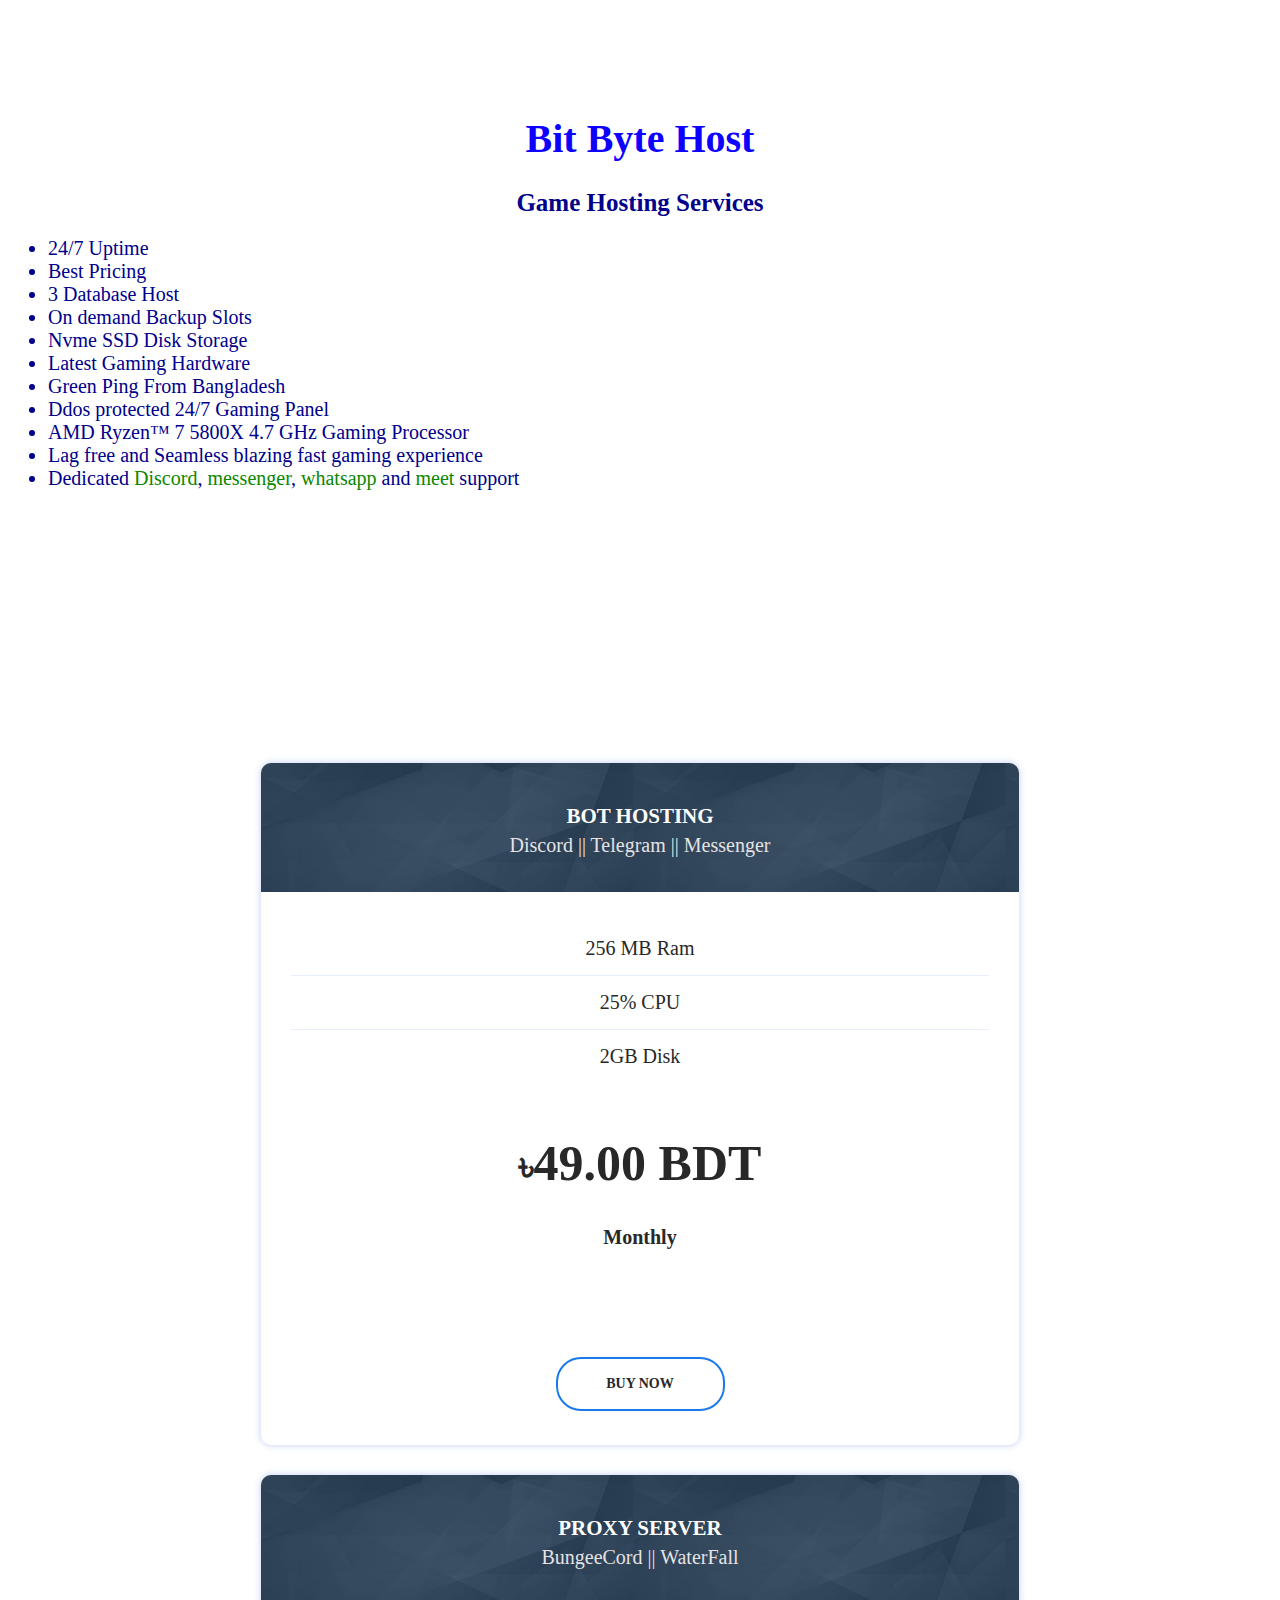
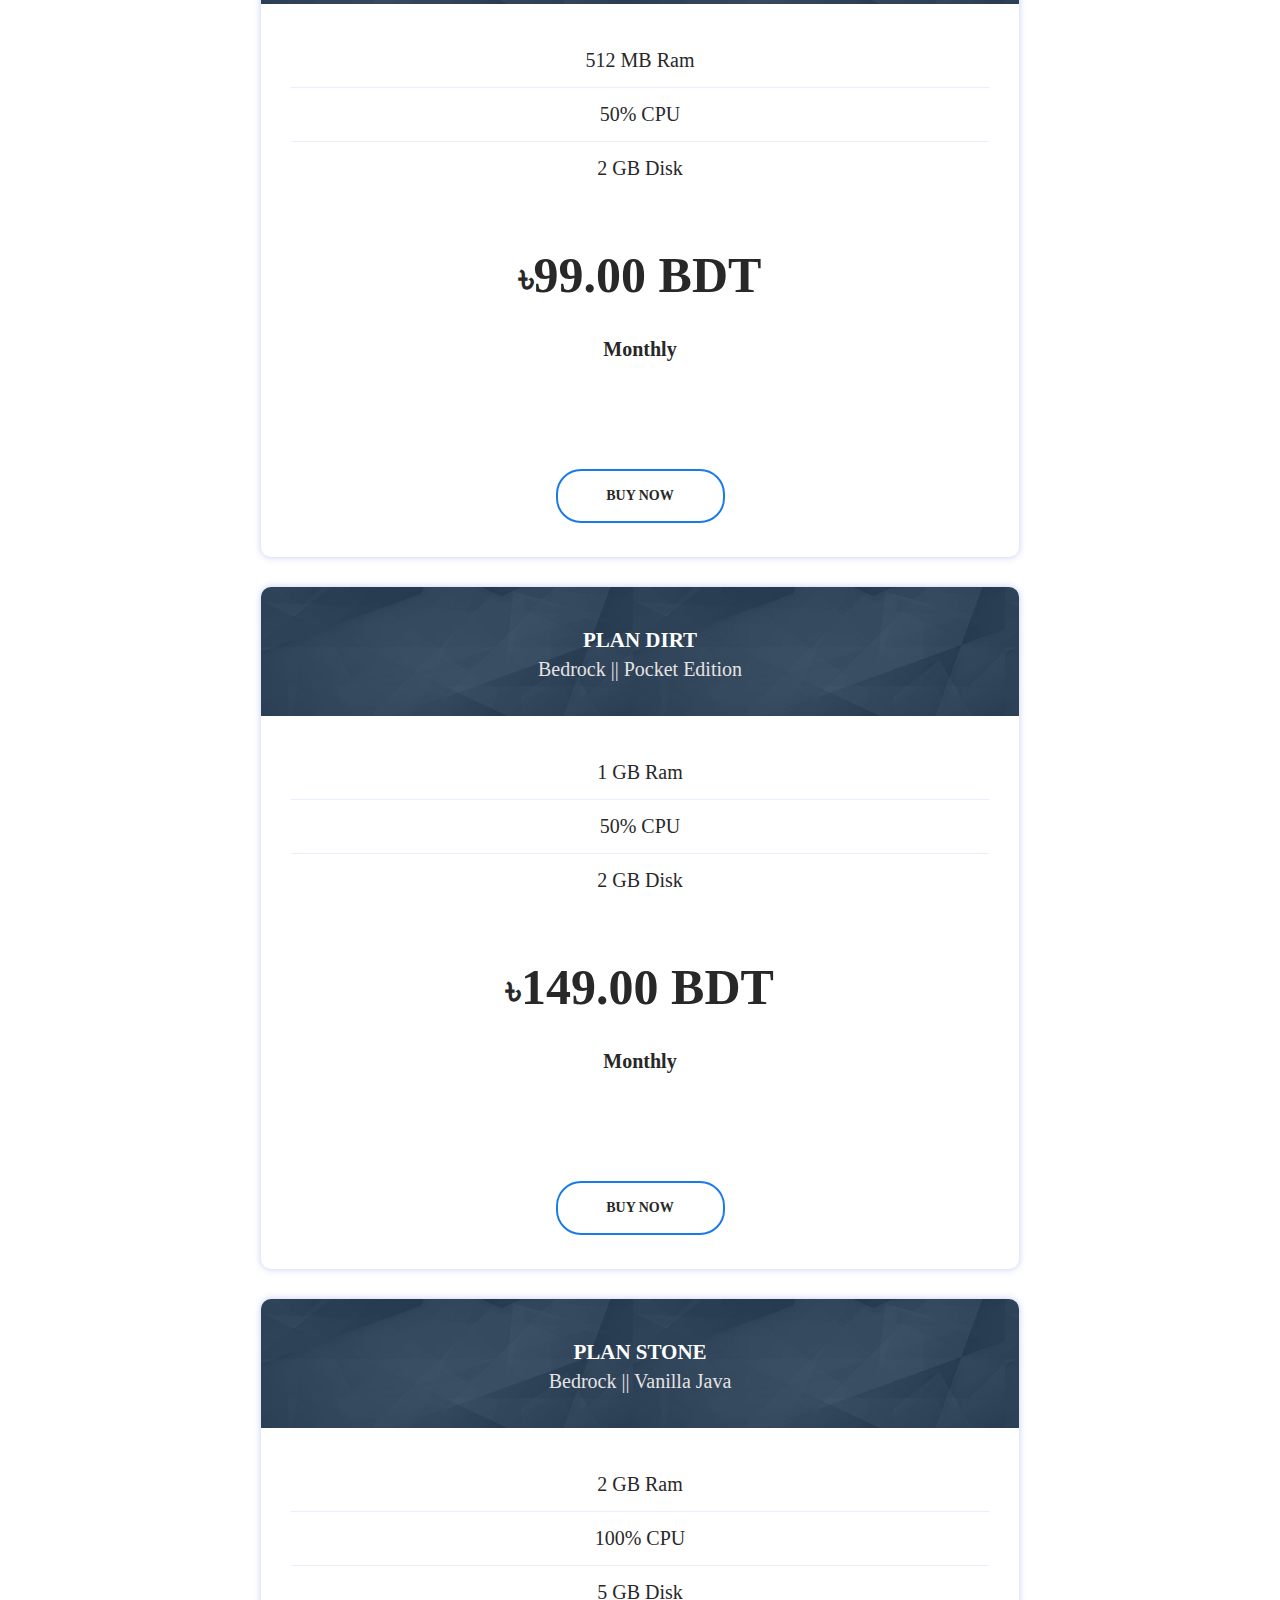
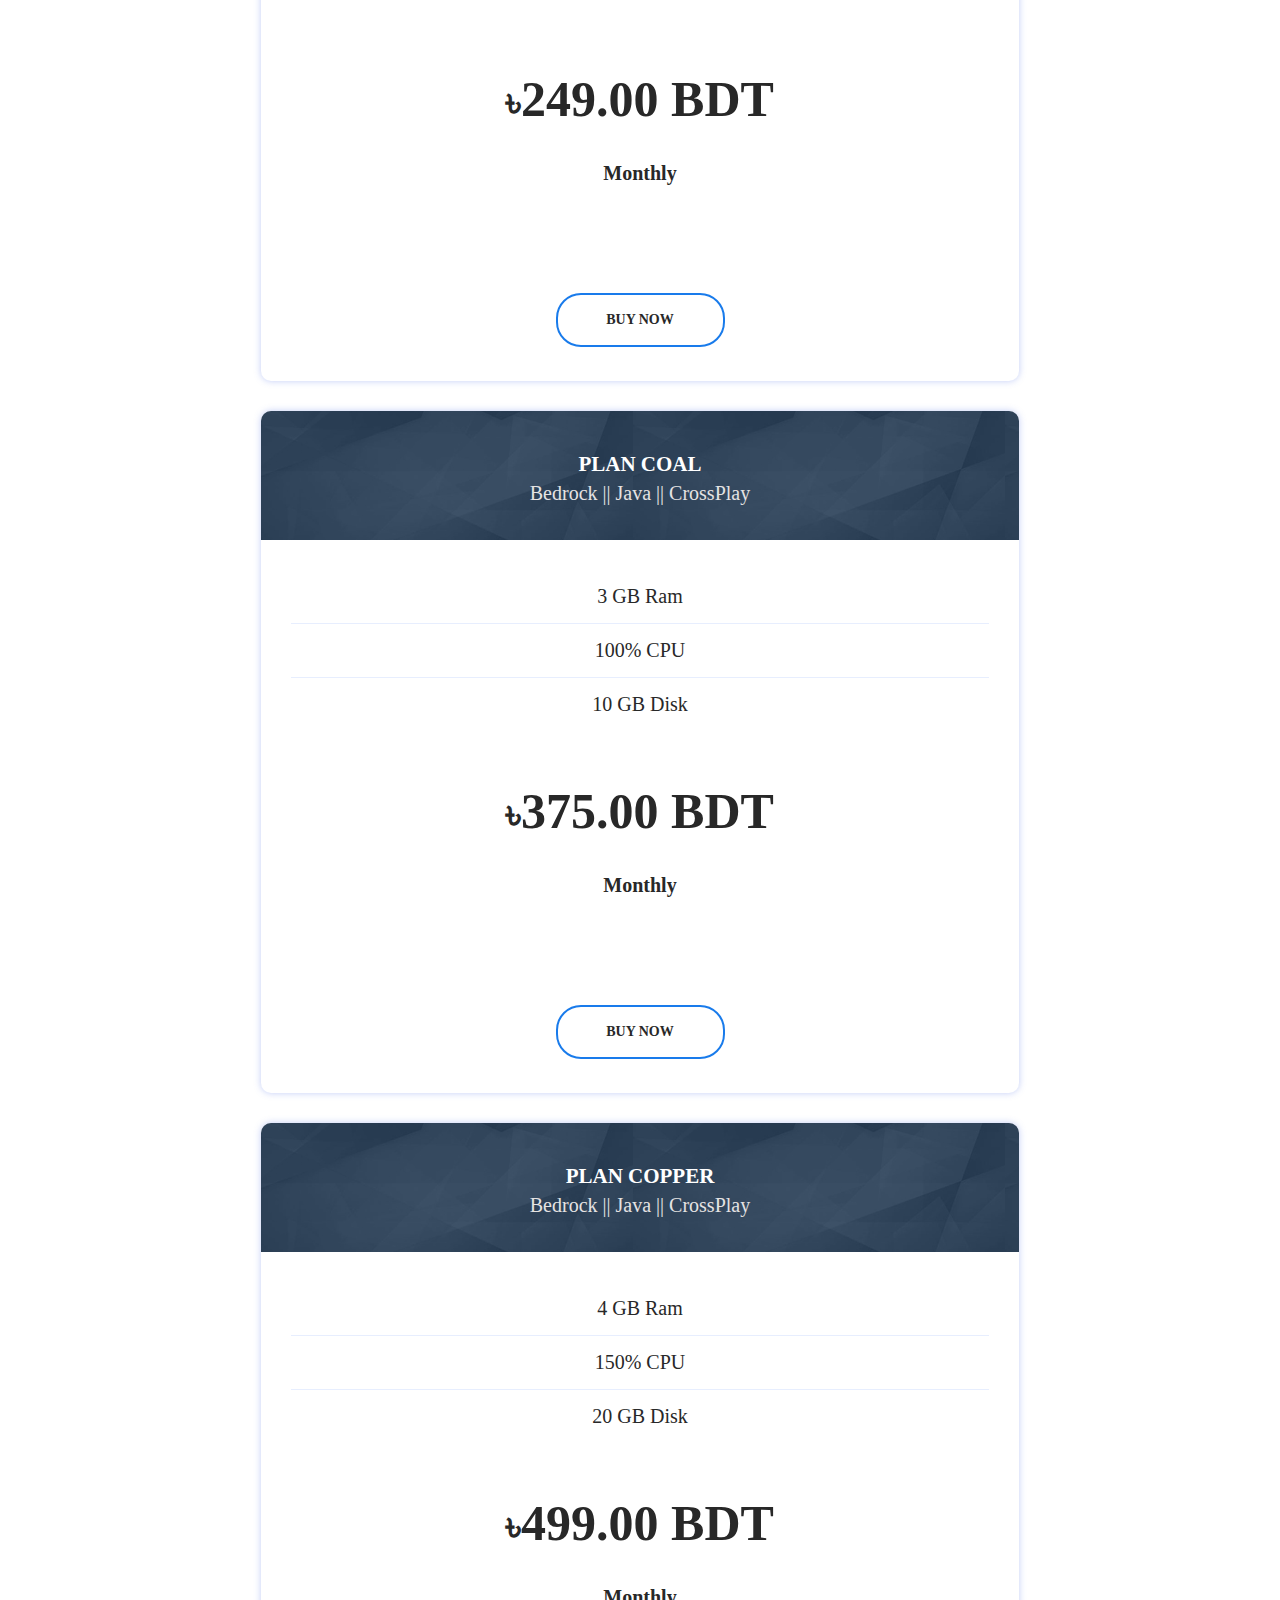
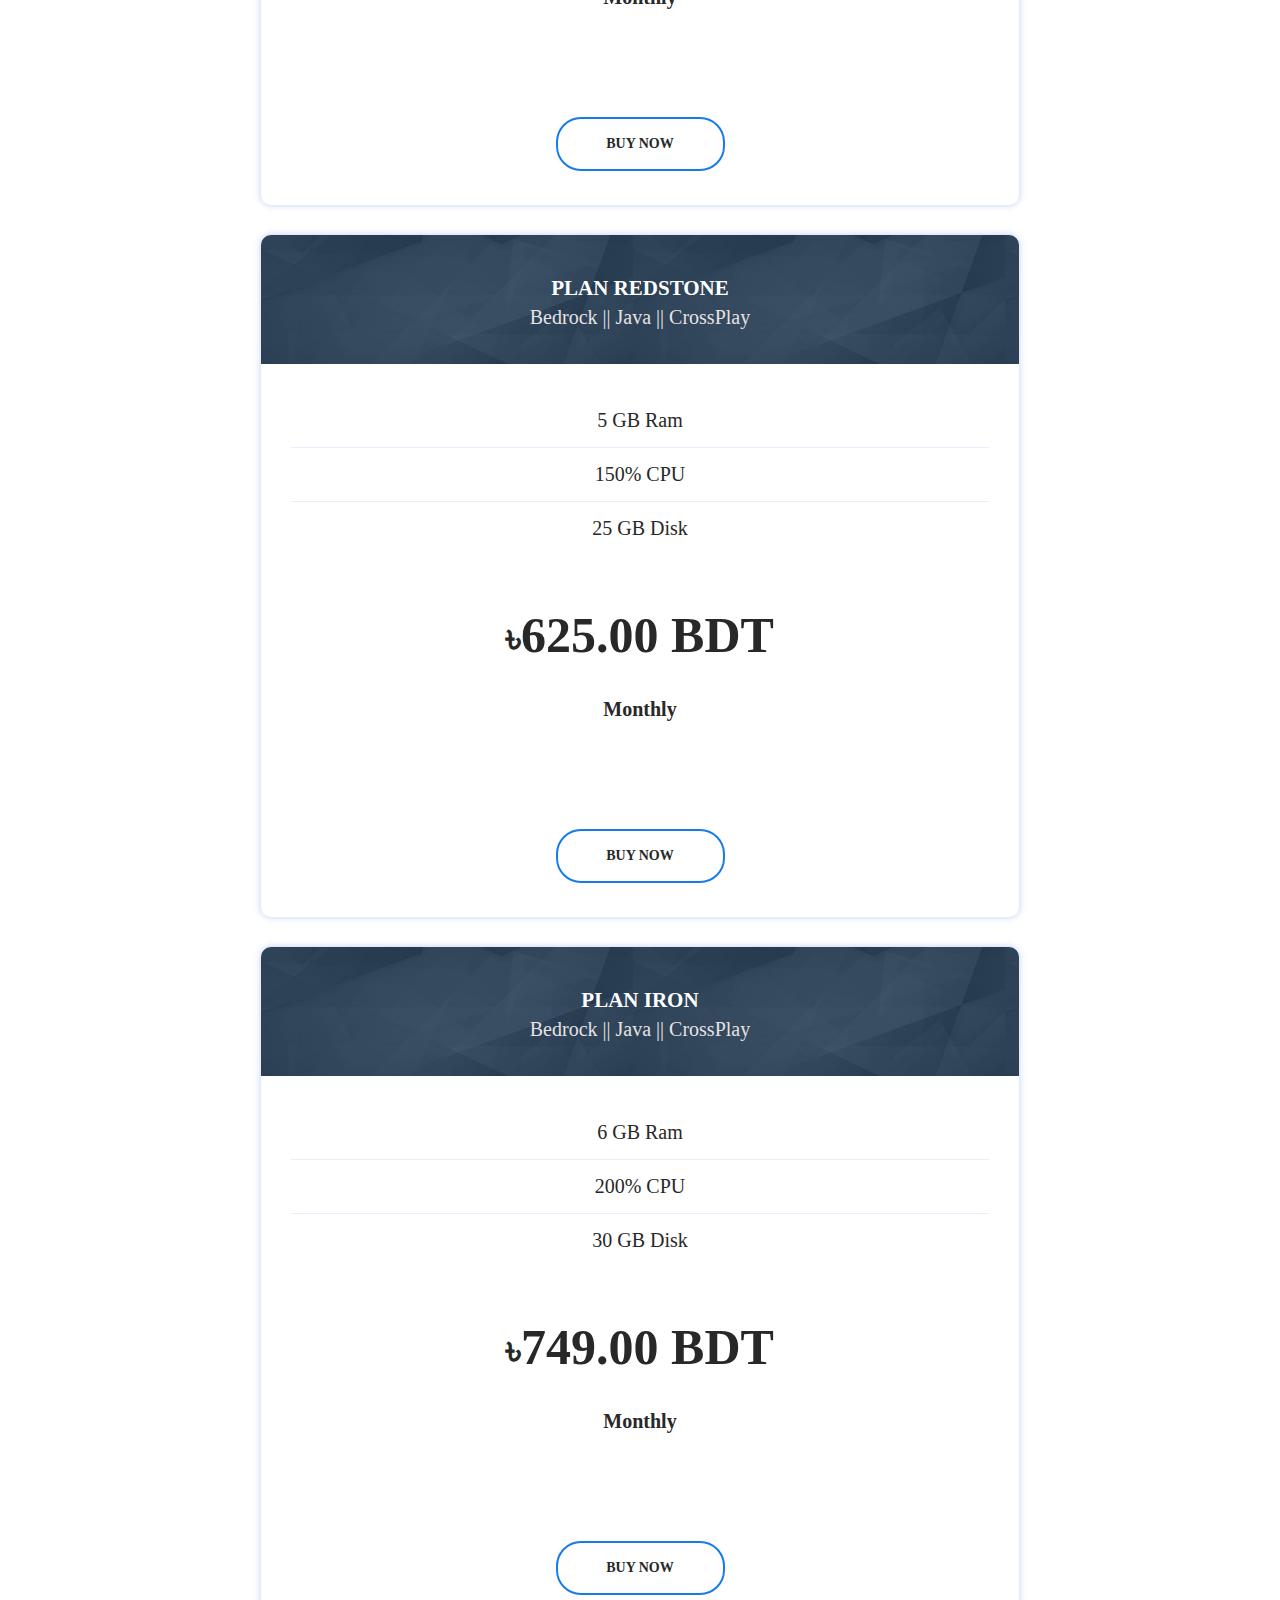
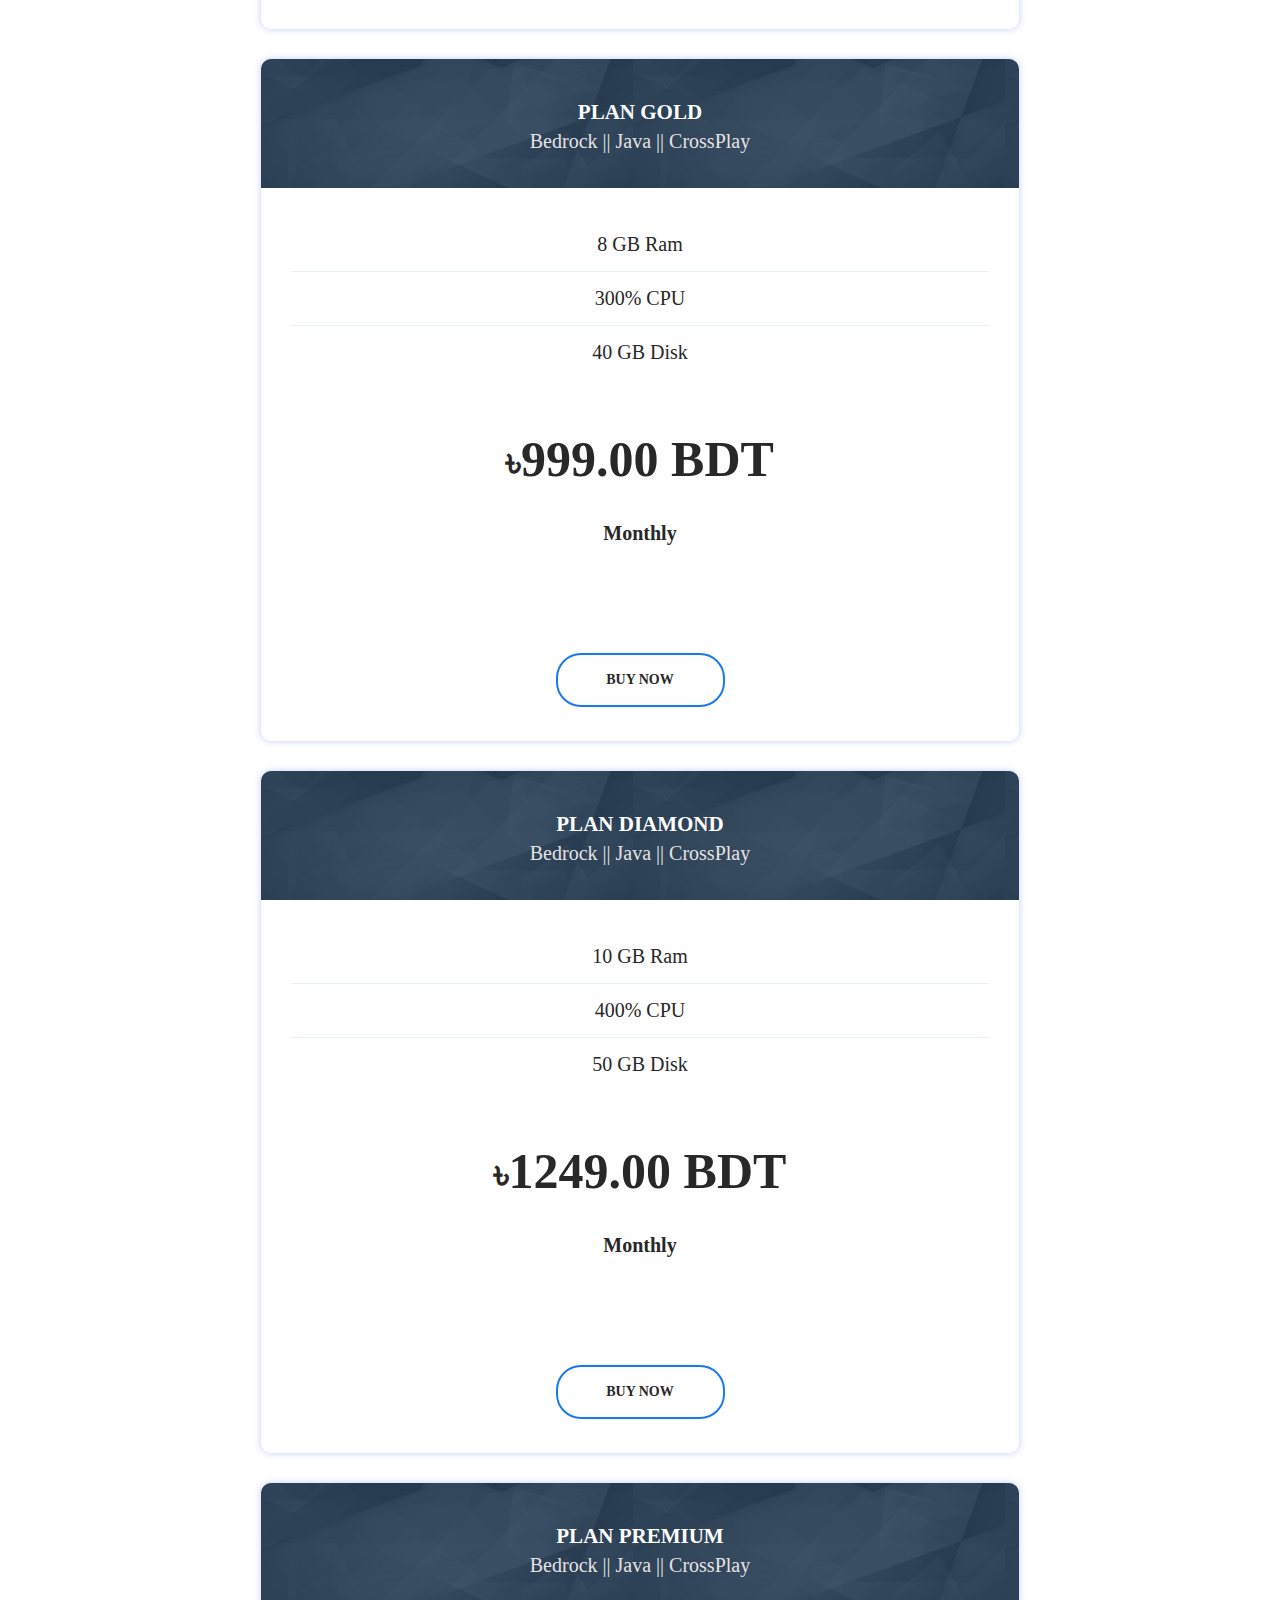
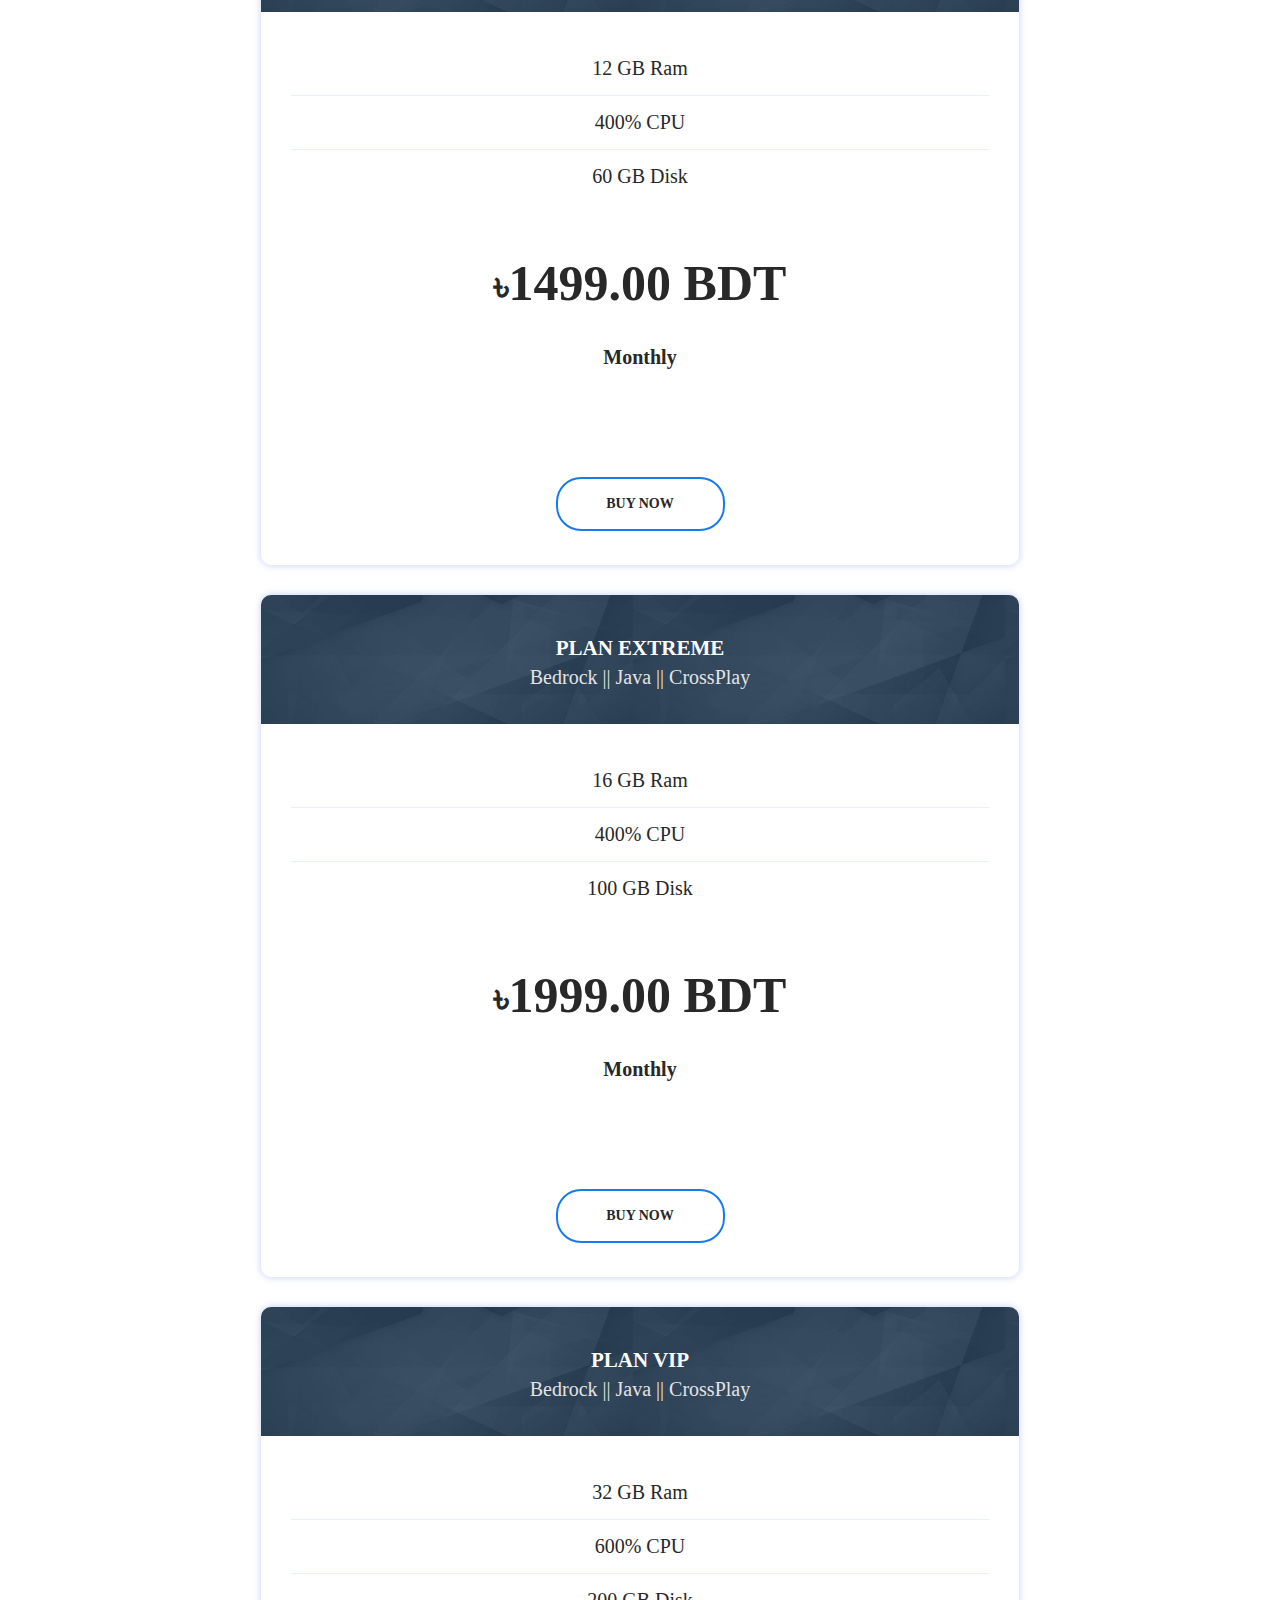
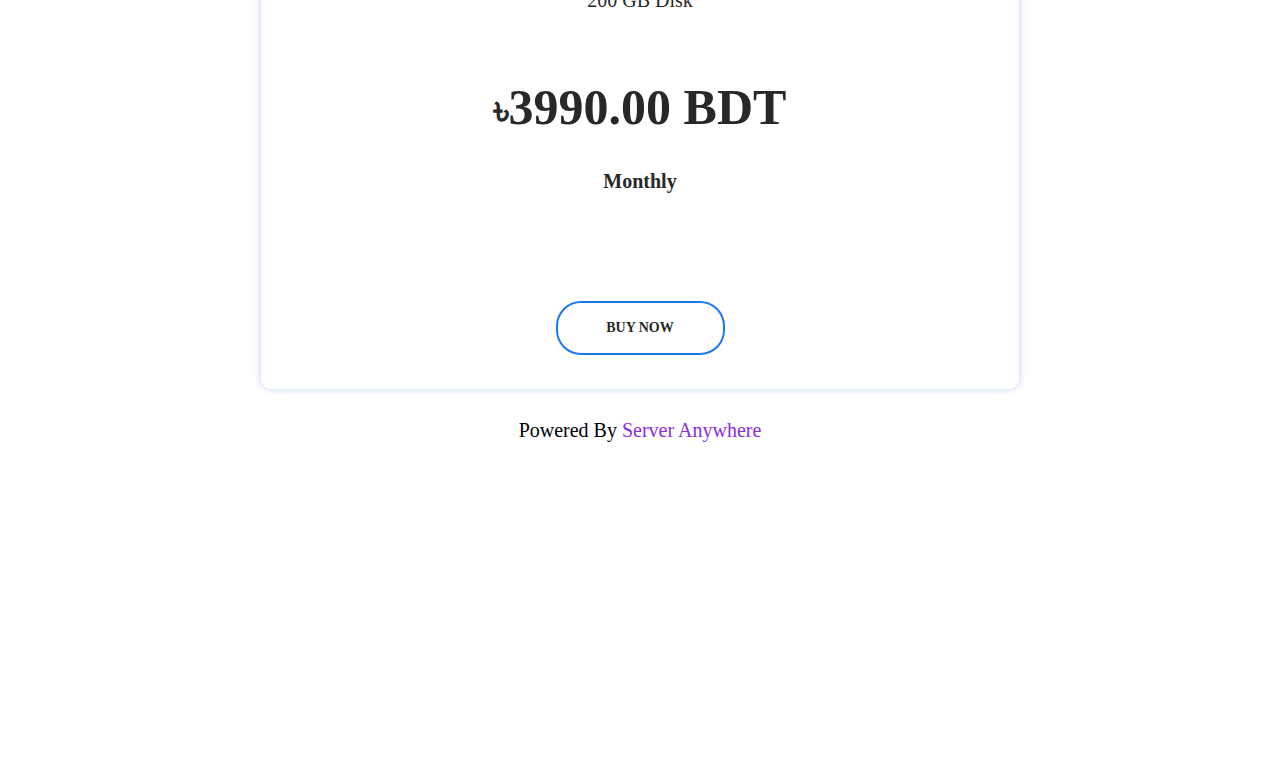
==== commit 4afd3f7d: "Update index.html" ====
--- a/index.html
+++ b/index.html
@@ -43,9 +43,9 @@
             <li>24/7 Uptime</li>
             <li>Best Pricing</li>
             <li>3 Database Host</li>
+            <li>On demand Backup Slots</li>
             <li>Nvme SSD Disk Storage </li>
             <li>Latest Gaming Hardware</li>
-            <li>2 Dedicated Backup Slots</li>
             <li>Green Ping From Bangladesh</li>
             <li>Ddos protected 24/7 Gaming Panel</li>
             <li>AMD Ryzen™ 7 5800X 4.7 GHz Gaming Processor </li>
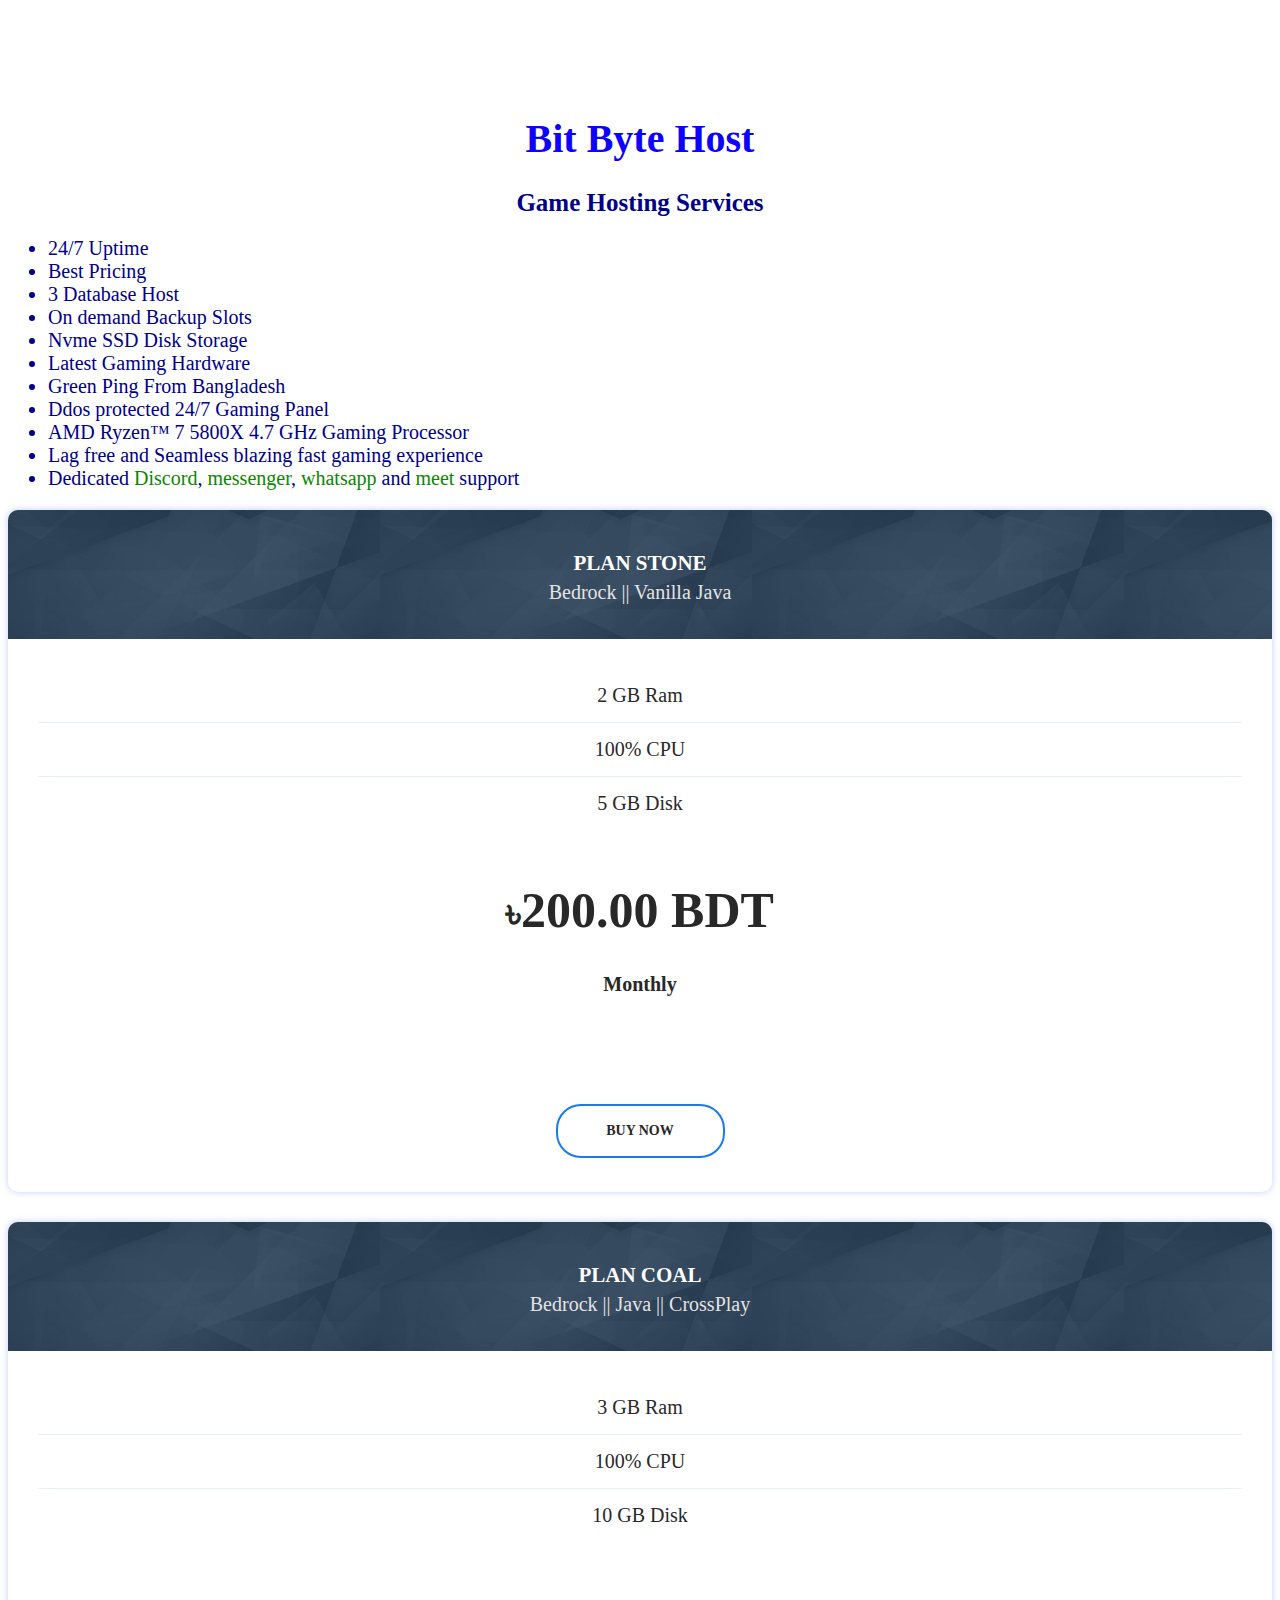
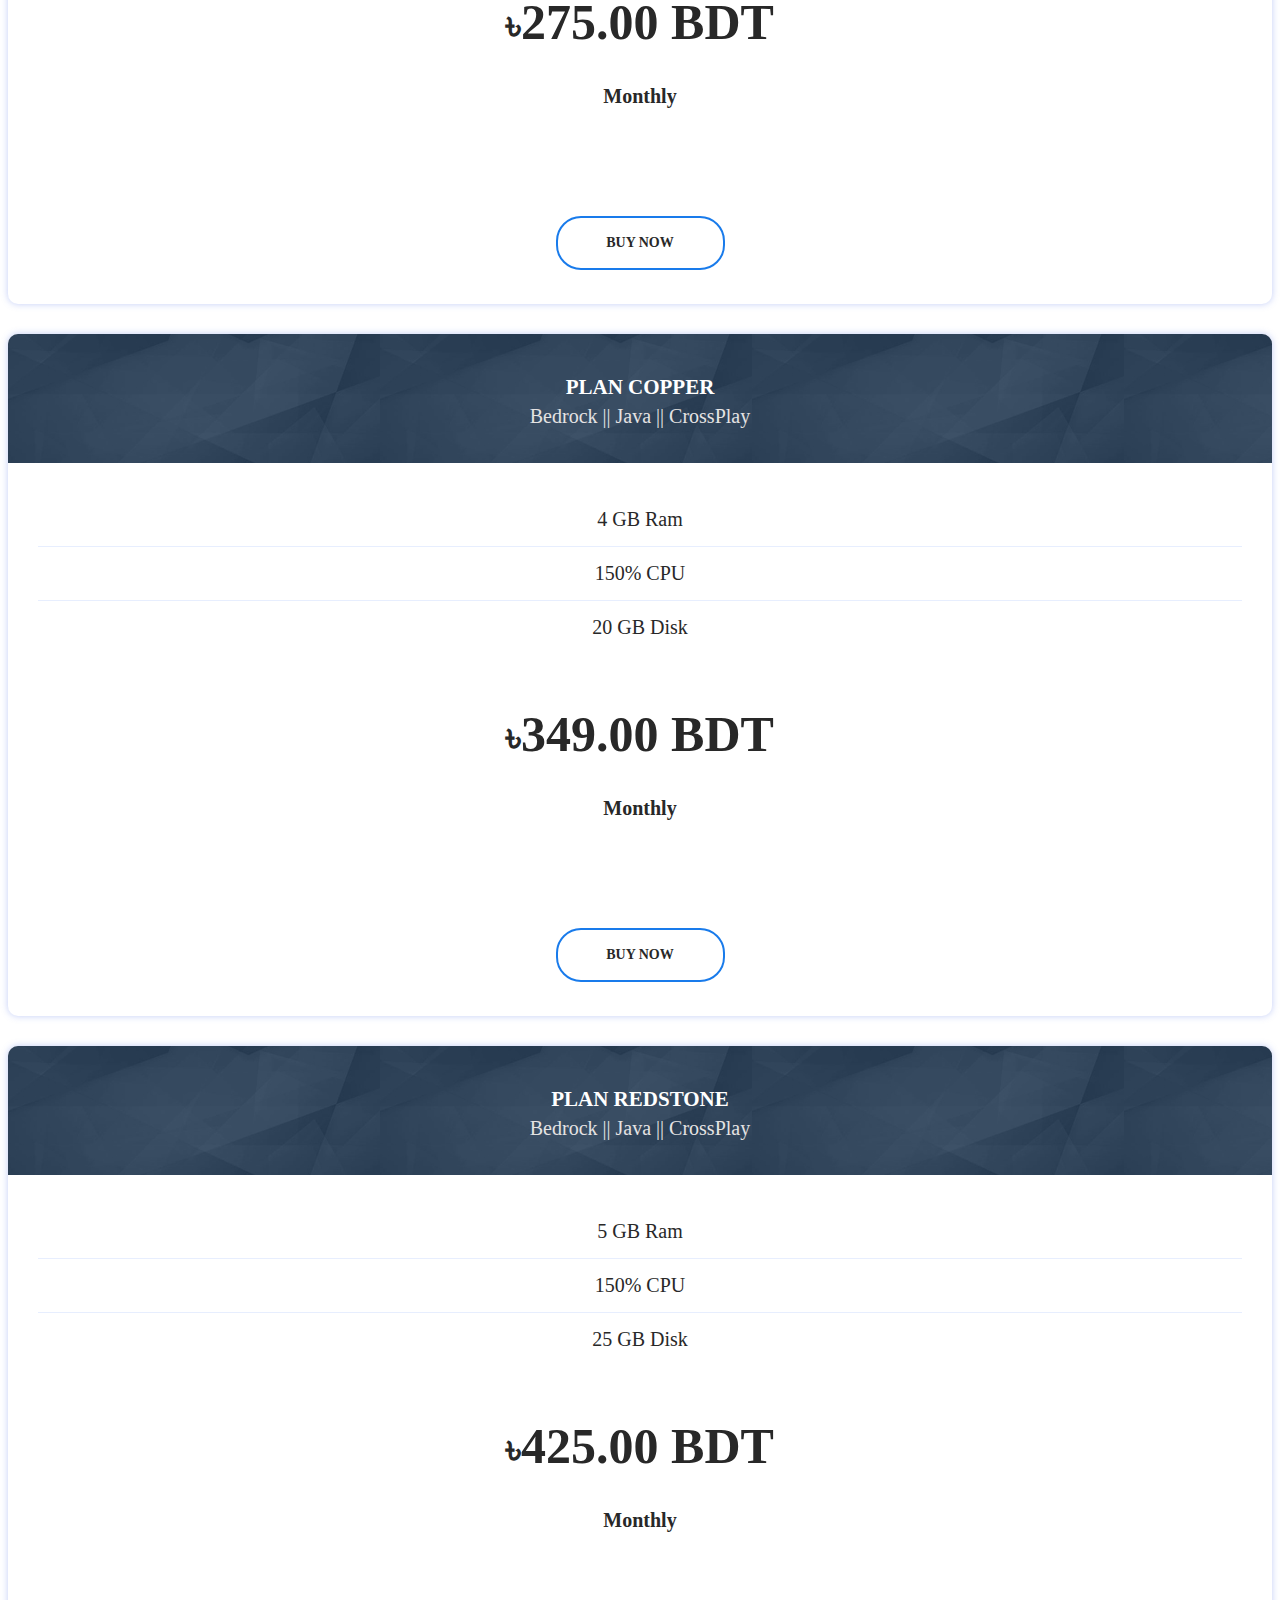
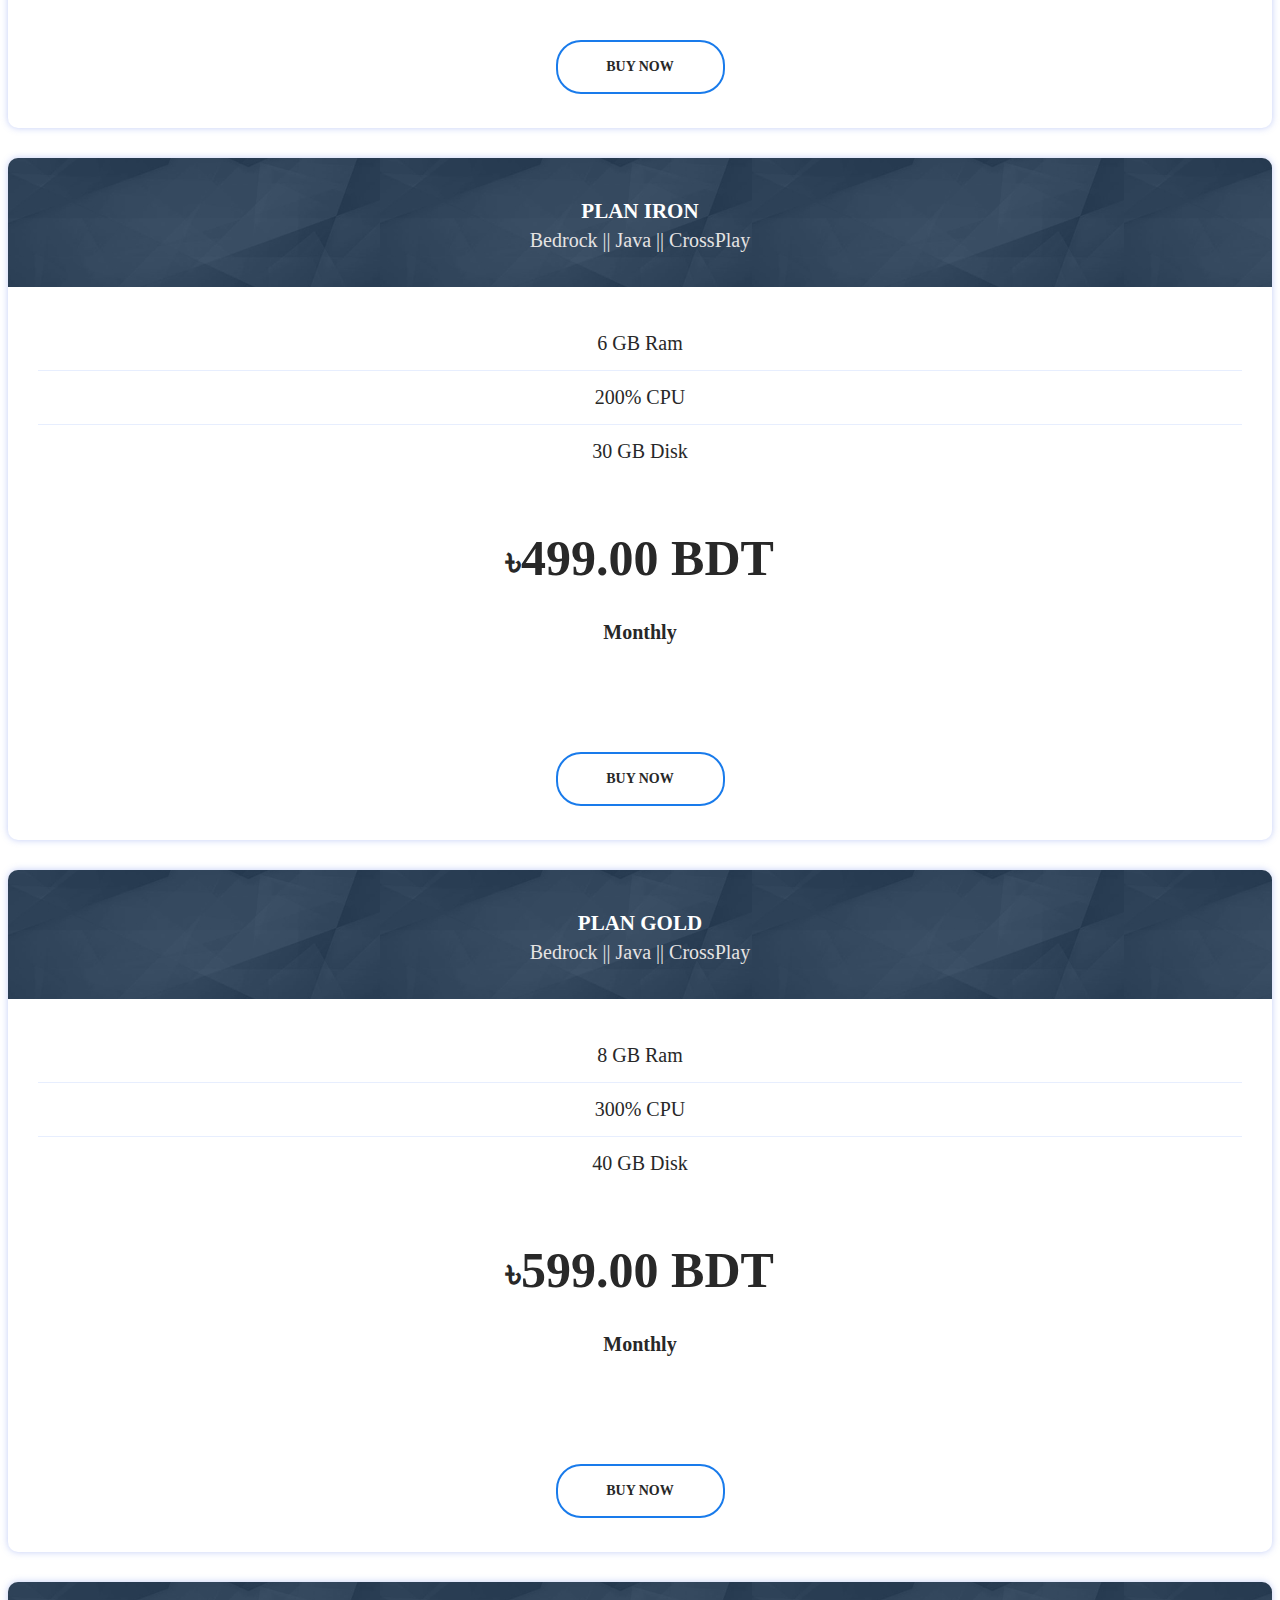
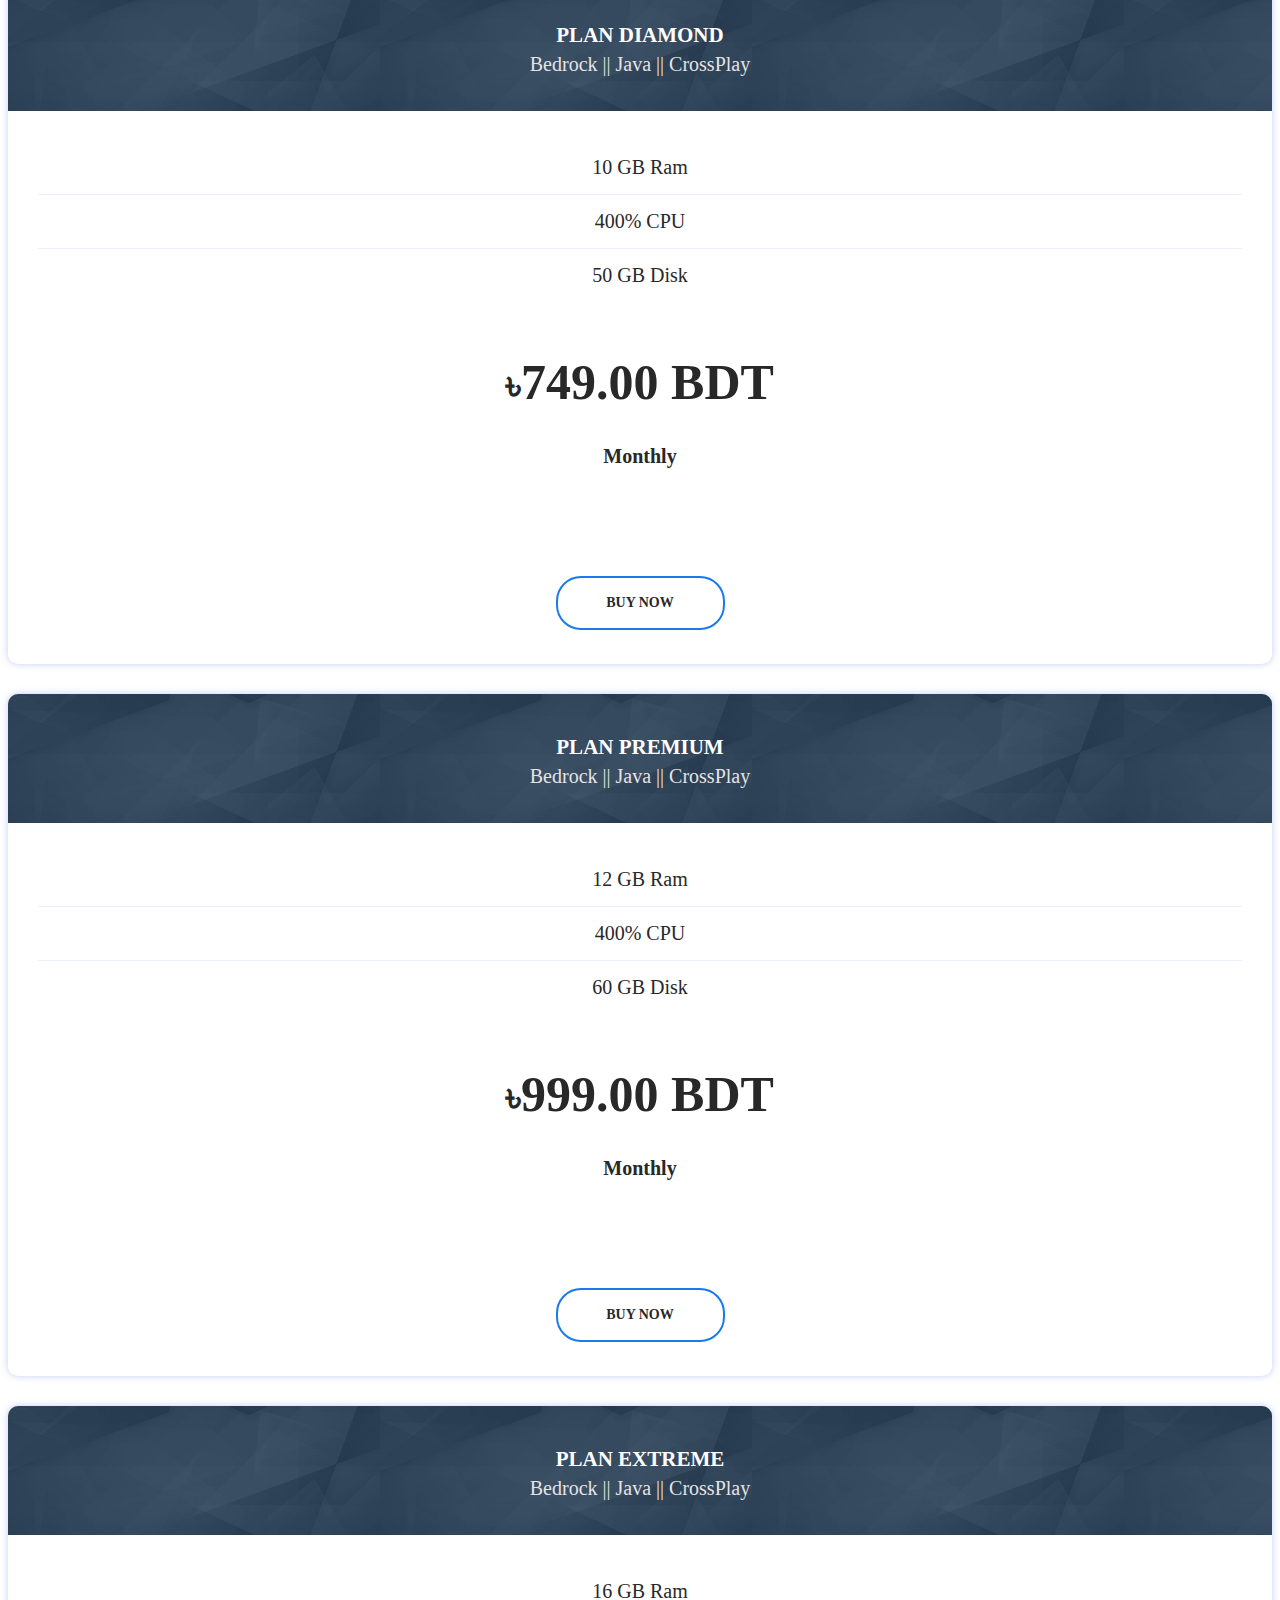
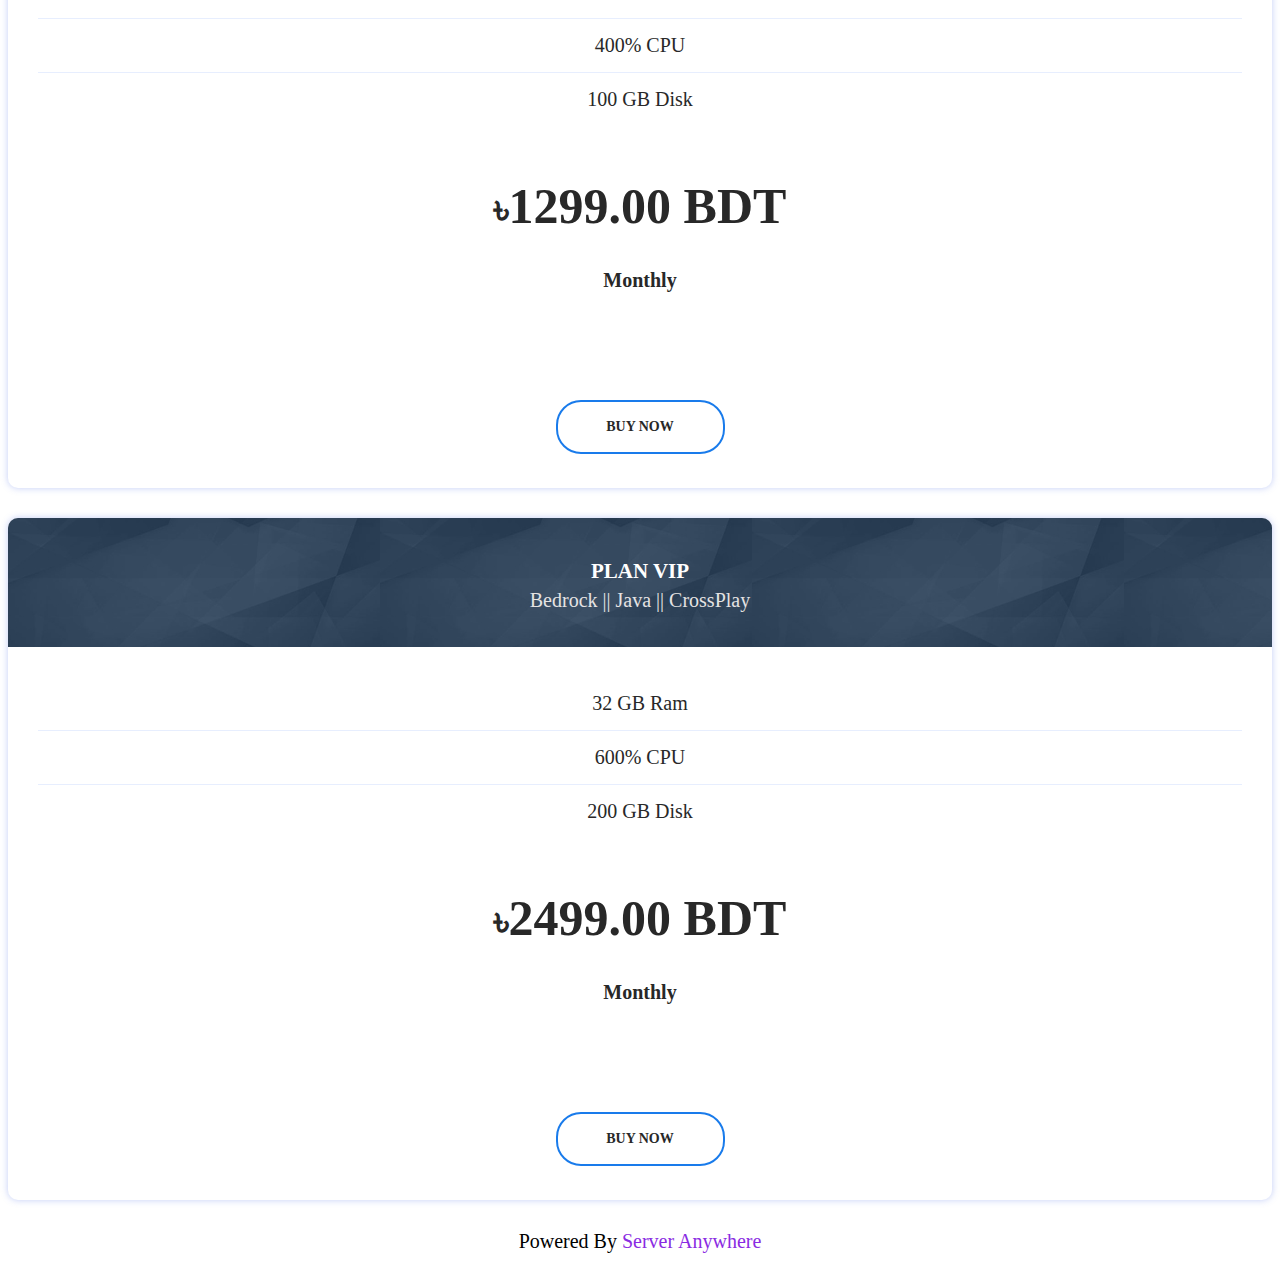
==== commit 5e13eed5: "Update index.html" ====
--- a/index.html
+++ b/index.html
@@ -53,104 +53,8 @@
             <li>Dedicated <a href="https://discord.gg/623hsANW6j" target="_blank" rel="noopener noreferrer">Discord</a>, <a href="https://www.messenger.com/t/www.bitbyte.host" target="_blank" rel="noopener noreferrer">messenger</a>, <a href="https://wa.me/8801729532912" target="_blank" rel="noopener noreferrer">whatsapp</a> and <a href="https://meet.google.com/" target="_blank" rel="noopener noreferrer">meet</a> support</li>
         </ul>
     </div>
-    <div id="left">
-    <div class="price-plan-wrapper">
-        <div class="row">
-
-
-            <div class="col-lg-4  col-md-6 ">
-                <div class="pricing-table-12">
-                    <div class="price-header">
-                        <h3 class="title">Bot Hosting</h3>
-                        <span class="subtitle">Discord || Telegram || Messenger</span>
-                    </div>
-                    <div class="icon-area">
-                        <i class="flaticon-rocket"></i>
-                    </div>
-
-                    <div class="price-body">
-                        <ul>
-                            <li> 256 MB Ram</li>
-                            <li> 25% CPU</li>
-                            <li> 2GB Disk</li>
-                        </ul>
-                    </div>
-                    <div class="price">
-                        <p>
-                            <span class="bdt">৳</span>49.00 BDT <br>
-                            <span class="month">Monthly</span>
-                        </p>
-                    </div>
-                    <div class="price-footer">
-                        <a class="order-btn" href="https://www.messenger.com/t/www.bitbyte.host" target="_blank">Buy Now</a>
-                    </div>
-                </div>
-            </div>
-
-
-            <div class="col-lg-4  col-md-6 ">
-                <div class="pricing-table-12">
-                    <div class="price-header">
-                        <h3 class="title">Proxy Server</h3>
-                        <span class="subtitle">BungeeCord || WaterFall</span>
-                    </div>
-                    <div class="icon-area">
-                        <i class="flaticon-rocket"></i>
-                    </div>
-
-                    <div class="price-body">
-                        <ul>
-                            <li> 512 MB Ram</li>
-                            <li> 50% CPU</li>
-                            <li> 2 GB Disk</li>
-                        </ul>
-                    </div>
-                    <div class="price">
-                        <p>
-                            <span class="bdt">৳</span>99.00 BDT <br>
-                            <span class="month">Monthly</span>
-                        </p>
-                    </div>
-                    <div class="price-footer">
-                        <a class="order-btn" href="https://www.messenger.com/t/www.bitbyte.host" target="_blank">Buy Now</a>
-                    </div>
-                </div>
-            </div>
-
-
-
-
-            <div class="col-lg-4  col-md-6 ">
-                <div class="pricing-table-12">
-                    <div class="price-header">
-                        <h3 class="title">Plan Dirt</h3>
-                        <span class="subtitle">Bedrock || Pocket Edition</span>
-                    </div>
-                    <div class="icon-area">
-                        <i class="flaticon-rocket"></i>
-                    </div>
-
-                    <div class="price-body">
-                        <ul>
-                            <li> 1 GB Ram</li>
-                            <li> 50% CPU</li>
-                            <li> 2 GB Disk</li>
-                        </ul>
-                    </div>
-                    <div class="price">
-                        <p>
-                            <span class="bdt">৳</span>149.00 BDT <br>
-                            <span class="month">Monthly</span>
-                        </p>
-                    </div>
-                    <div class="price-footer">
-                        <a class="order-btn" href="https://www.messenger.com/t/www.bitbyte.host" target="_blank">Buy Now</a>
-                    </div>
-                </div>
-            </div>
-
-
-
+      <div>
+          <div>
             <div class="col-lg-4  col-md-6 ">
                 <div class="pricing-table-12">
                     <div class="price-header">
@@ -170,7 +74,7 @@
                     </div>
                     <div class="price">
                         <p>
-                            <span class="bdt">৳</span>249.00 BDT <br>
+                            <span class="bdt">৳</span>200.00 BDT <br>
                             <span class="month">Monthly</span>
                         </p>
                     </div>
@@ -202,7 +106,7 @@
                     </div>
                     <div class="price">
                         <p>
-                            <span class="bdt">৳</span>375.00 BDT <br>
+                            <span class="bdt">৳</span>275.00 BDT <br>
                             <span class="month">Monthly</span>
                         </p>
                     </div>
@@ -234,7 +138,7 @@
                     </div>
                     <div class="price">
                         <p>
-                            <span class="bdt">৳</span>499.00 BDT <br>
+                            <span class="bdt">৳</span>349.00 BDT <br>
                             <span class="month">Monthly</span>
                         </p>
                     </div>
@@ -266,7 +170,7 @@
                     </div>
                     <div class="price">
                         <p>
-                            <span class="bdt">৳</span>625.00 BDT <br>
+                            <span class="bdt">৳</span>425.00 BDT <br>
                             <span class="month">Monthly</span>
                         </p>
                     </div>
@@ -298,7 +202,7 @@
                     </div>
                     <div class="price">
                         <p>
-                            <span class="bdt">৳</span>749.00 BDT <br>
+                            <span class="bdt">৳</span>499.00 BDT <br>
                             <span class="month">Monthly</span>
                         </p>
                     </div>
@@ -330,7 +234,7 @@
                     </div>
                     <div class="price">
                         <p>
-                            <span class="bdt">৳</span>999.00 BDT <br>
+                            <span class="bdt">৳</span>599.00 BDT <br>
                             <span class="month">Monthly</span>
                         </p>
                     </div>
@@ -362,7 +266,7 @@
                     </div>
                     <div class="price">
                         <p>
-                            <span class="bdt">৳</span>1249.00 BDT <br>
+                            <span class="bdt">৳</span>749.00 BDT <br>
                             <span class="month">Monthly</span>
                         </p>
                     </div>
@@ -394,7 +298,7 @@
                     </div>
                     <div class="price">
                         <p>
-                            <span class="bdt">৳</span>1499.00 BDT <br>
+                            <span class="bdt">৳</span>999.00 BDT <br>
                             <span class="month">Monthly</span>
                         </p>
                     </div>
@@ -426,7 +330,7 @@
                     </div>
                     <div class="price">
                         <p>
-                            <span class="bdt">৳</span>1999.00 BDT <br>
+                            <span class="bdt">৳</span>1299.00 BDT <br>
                             <span class="month">Monthly</span>
                         </p>
                     </div>
@@ -458,7 +362,7 @@
                     </div>
                     <div class="price">
                         <p>
-                            <span class="bdt">৳</span>3990.00 BDT <br>
+                            <span class="bdt">৳</span>2499.00 BDT <br>
                             <span class="month">Monthly</span>
                         </p>
                     </div>
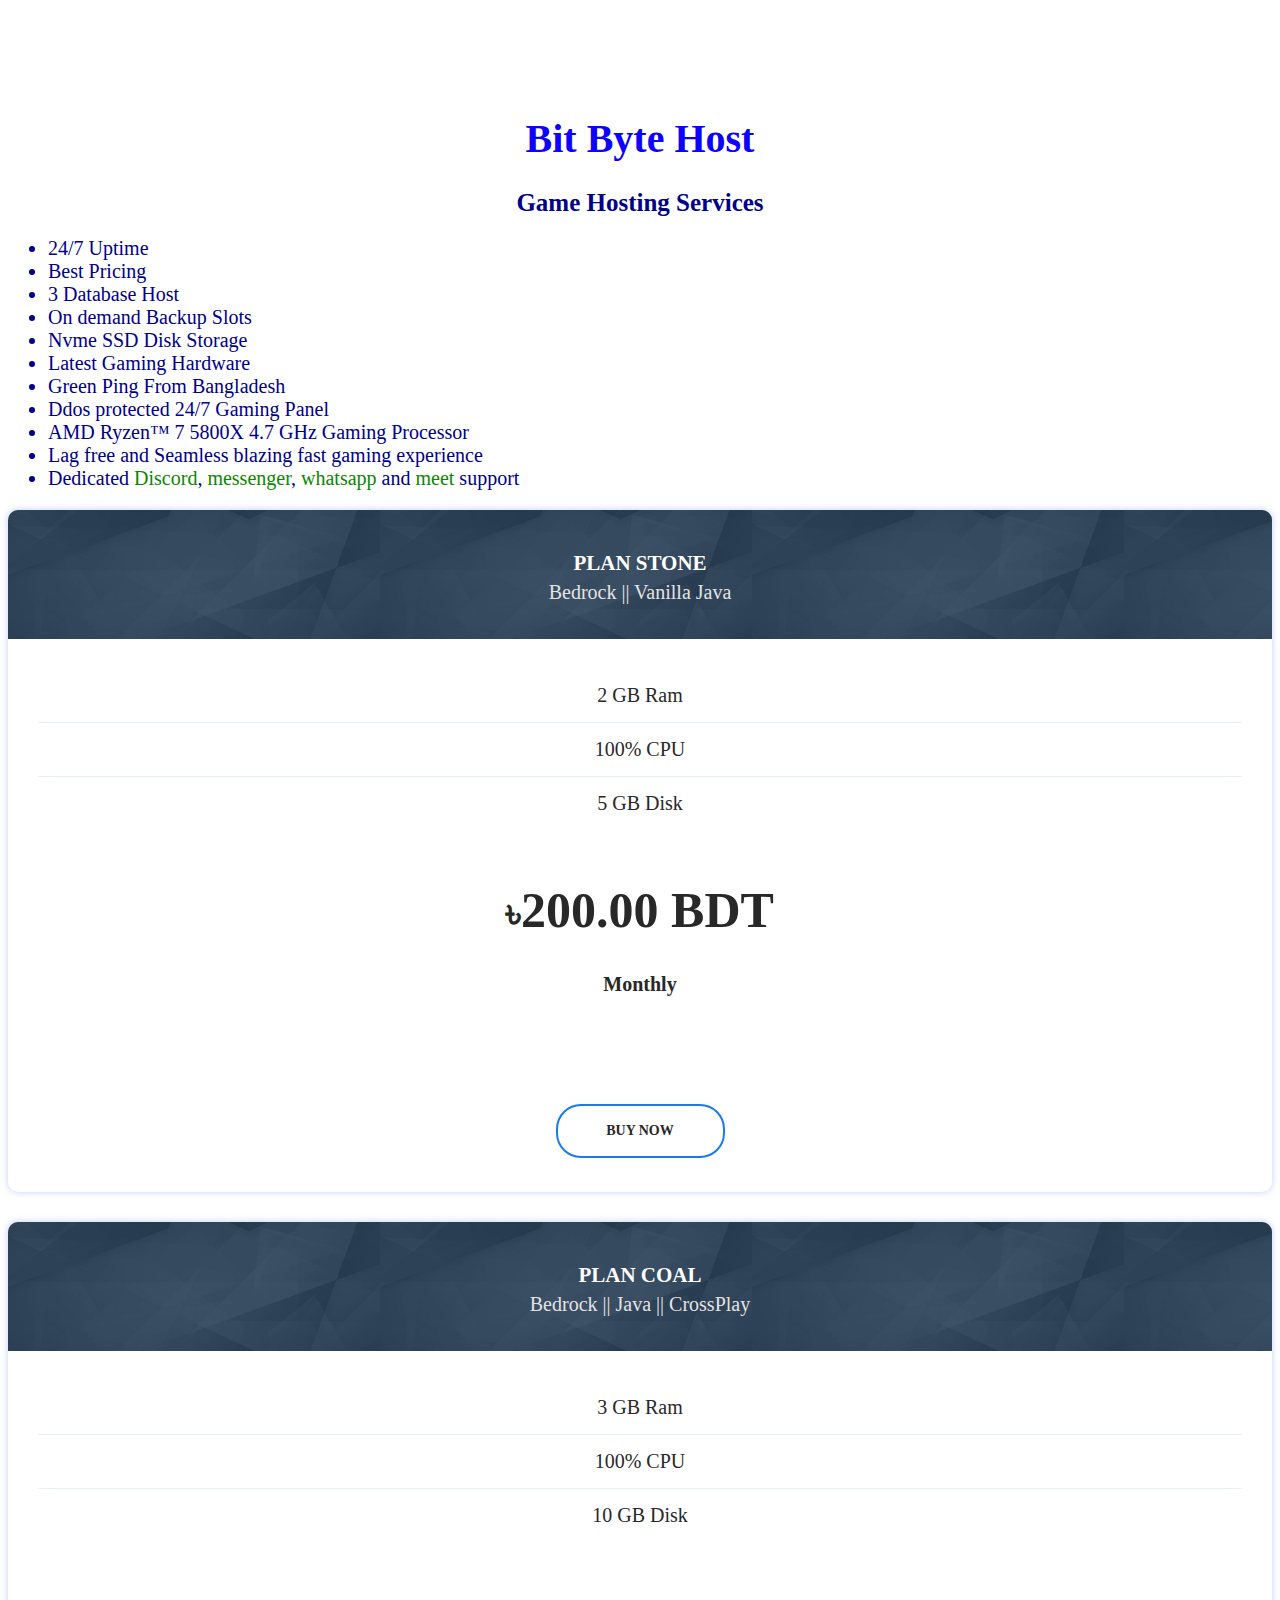
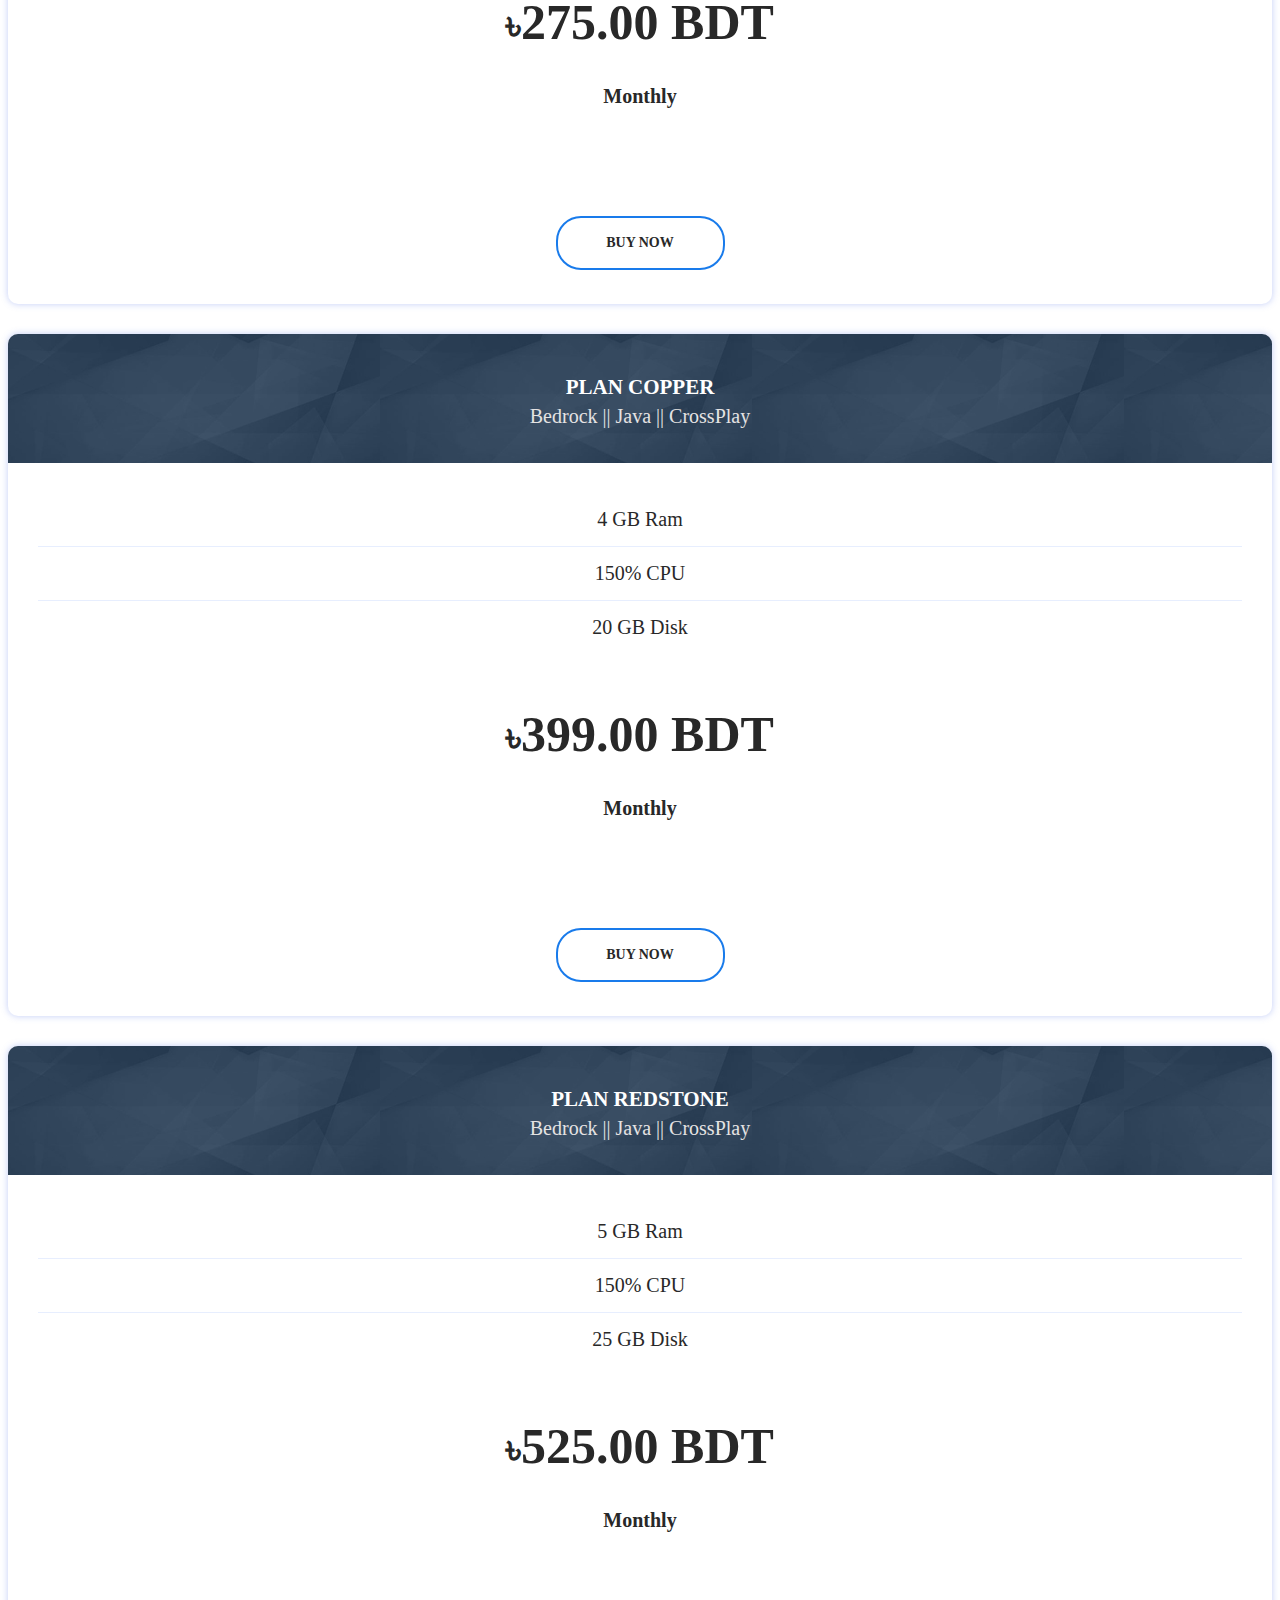
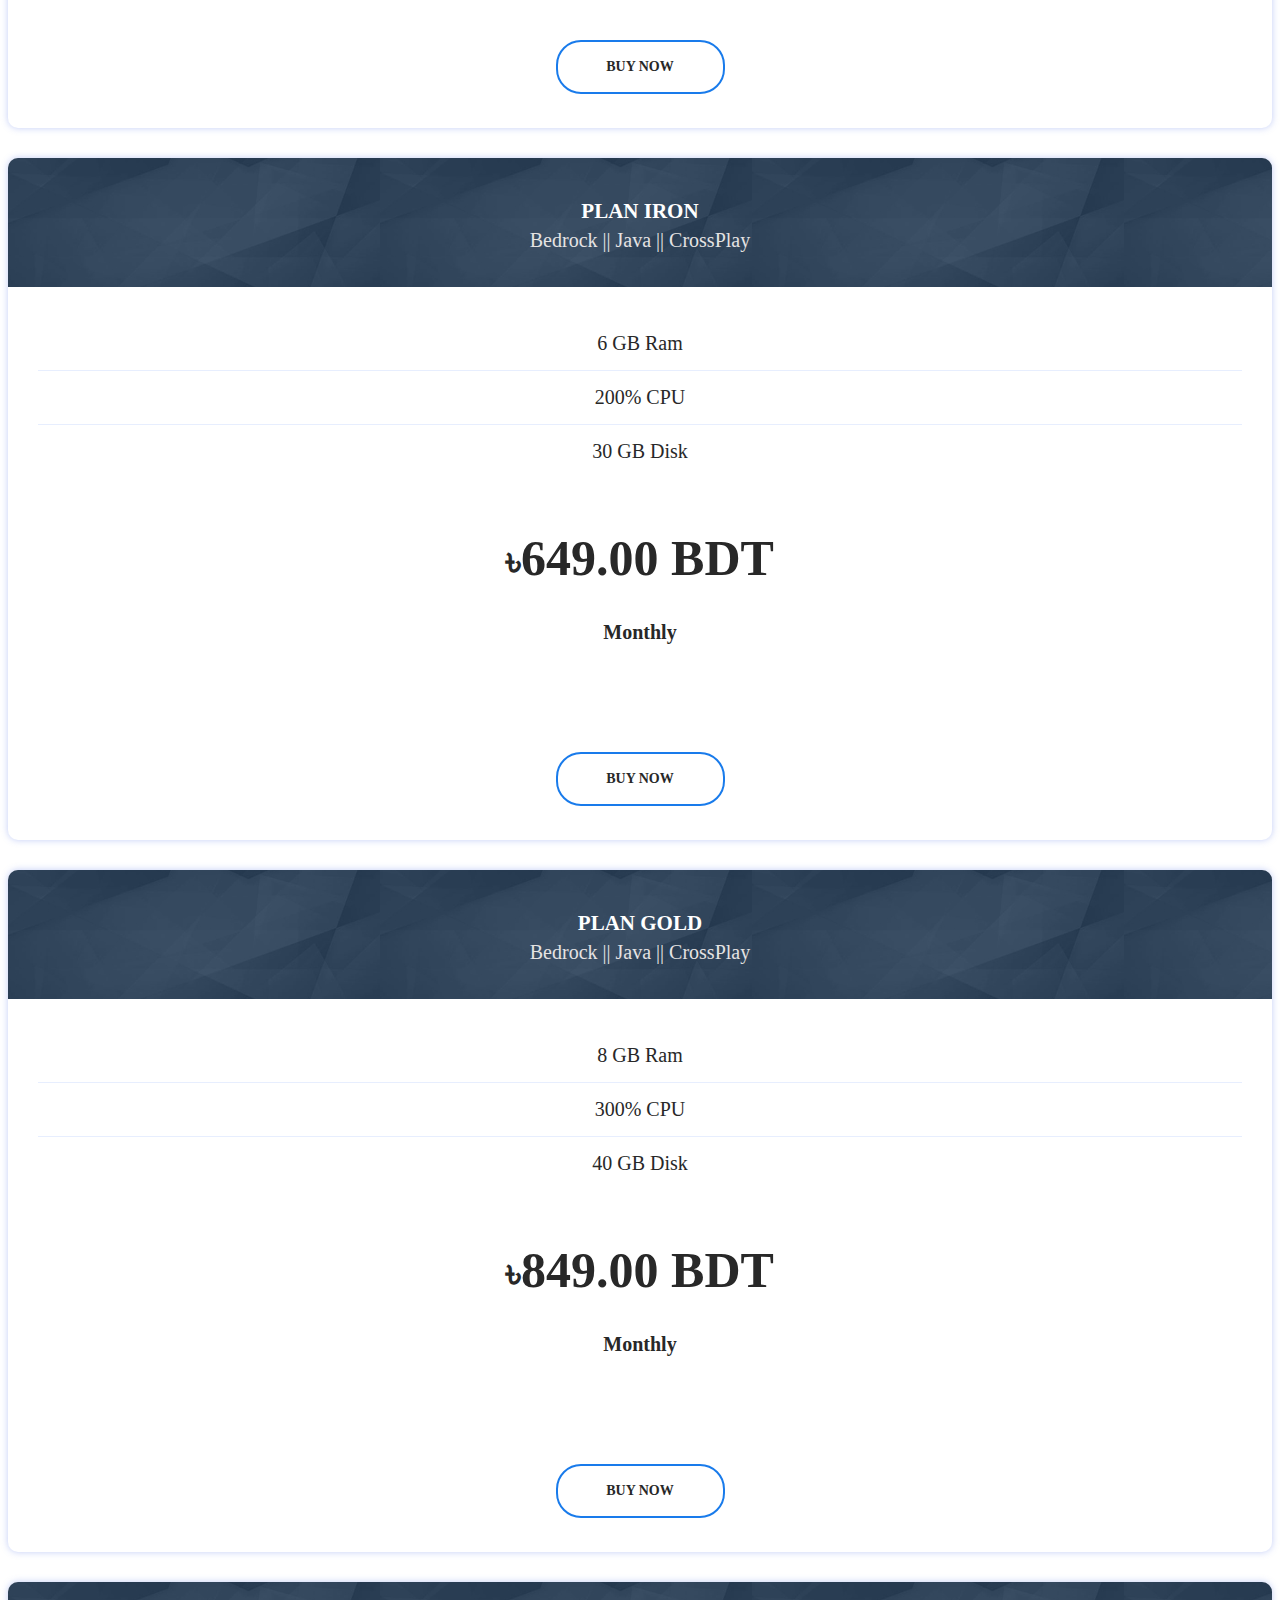
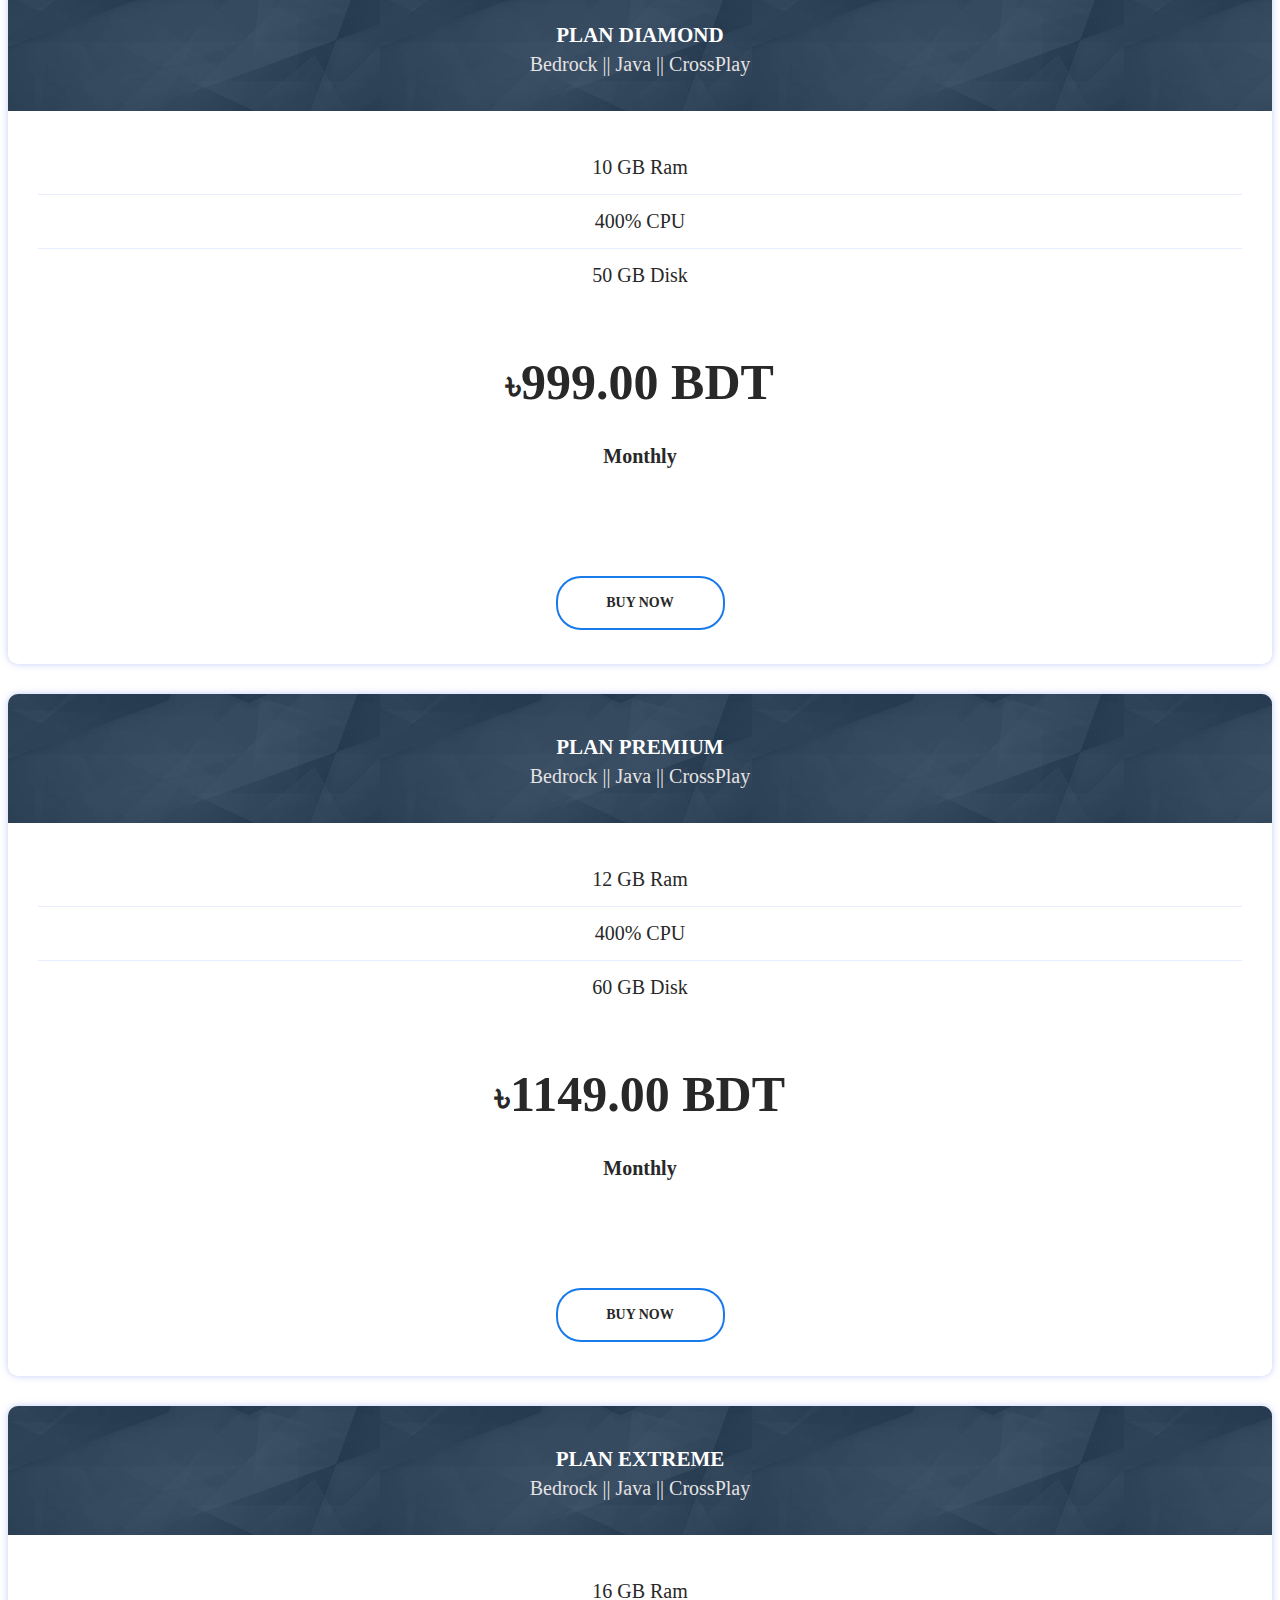
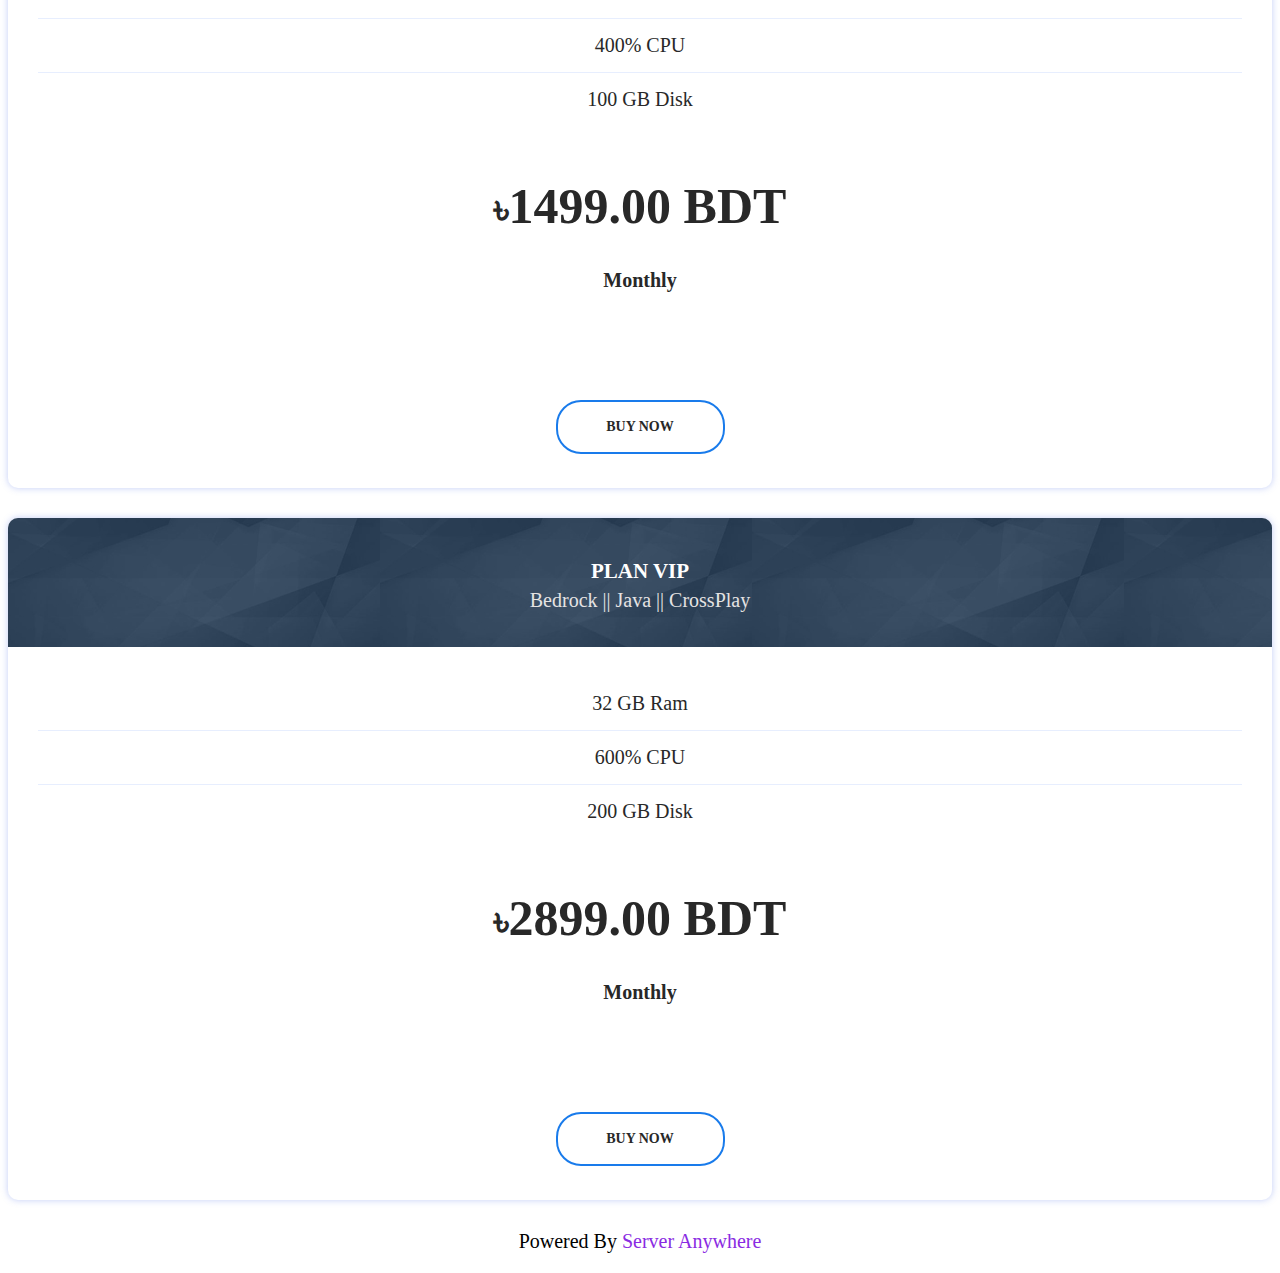
==== commit bff2685a: "Update index.html" ====
--- a/index.html
+++ b/index.html
@@ -138,7 +138,7 @@
                     </div>
                     <div class="price">
                         <p>
-                            <span class="bdt">৳</span>349.00 BDT <br>
+                            <span class="bdt">৳</span>399.00 BDT <br>
                             <span class="month">Monthly</span>
                         </p>
                     </div>
@@ -170,7 +170,7 @@
                     </div>
                     <div class="price">
                         <p>
-                            <span class="bdt">৳</span>425.00 BDT <br>
+                            <span class="bdt">৳</span>525.00 BDT <br>
                             <span class="month">Monthly</span>
                         </p>
                     </div>
@@ -202,7 +202,7 @@
                     </div>
                     <div class="price">
                         <p>
-                            <span class="bdt">৳</span>499.00 BDT <br>
+                            <span class="bdt">৳</span>649.00 BDT <br>
                             <span class="month">Monthly</span>
                         </p>
                     </div>
@@ -234,7 +234,7 @@
                     </div>
                     <div class="price">
                         <p>
-                            <span class="bdt">৳</span>599.00 BDT <br>
+                            <span class="bdt">৳</span>849.00 BDT <br>
                             <span class="month">Monthly</span>
                         </p>
                     </div>
@@ -266,7 +266,7 @@
                     </div>
                     <div class="price">
                         <p>
-                            <span class="bdt">৳</span>749.00 BDT <br>
+                            <span class="bdt">৳</span>999.00 BDT <br>
                             <span class="month">Monthly</span>
                         </p>
                     </div>
@@ -298,7 +298,7 @@
                     </div>
                     <div class="price">
                         <p>
-                            <span class="bdt">৳</span>999.00 BDT <br>
+                            <span class="bdt">৳</span>1149.00 BDT <br>
                             <span class="month">Monthly</span>
                         </p>
                     </div>
@@ -330,7 +330,7 @@
                     </div>
                     <div class="price">
                         <p>
-                            <span class="bdt">৳</span>1299.00 BDT <br>
+                            <span class="bdt">৳</span>1499.00 BDT <br>
                             <span class="month">Monthly</span>
                         </p>
                     </div>
@@ -362,7 +362,7 @@
                     </div>
                     <div class="price">
                         <p>
-                            <span class="bdt">৳</span>2499.00 BDT <br>
+                            <span class="bdt">৳</span>2899.00 BDT <br>
                             <span class="month">Monthly</span>
                         </p>
                     </div>
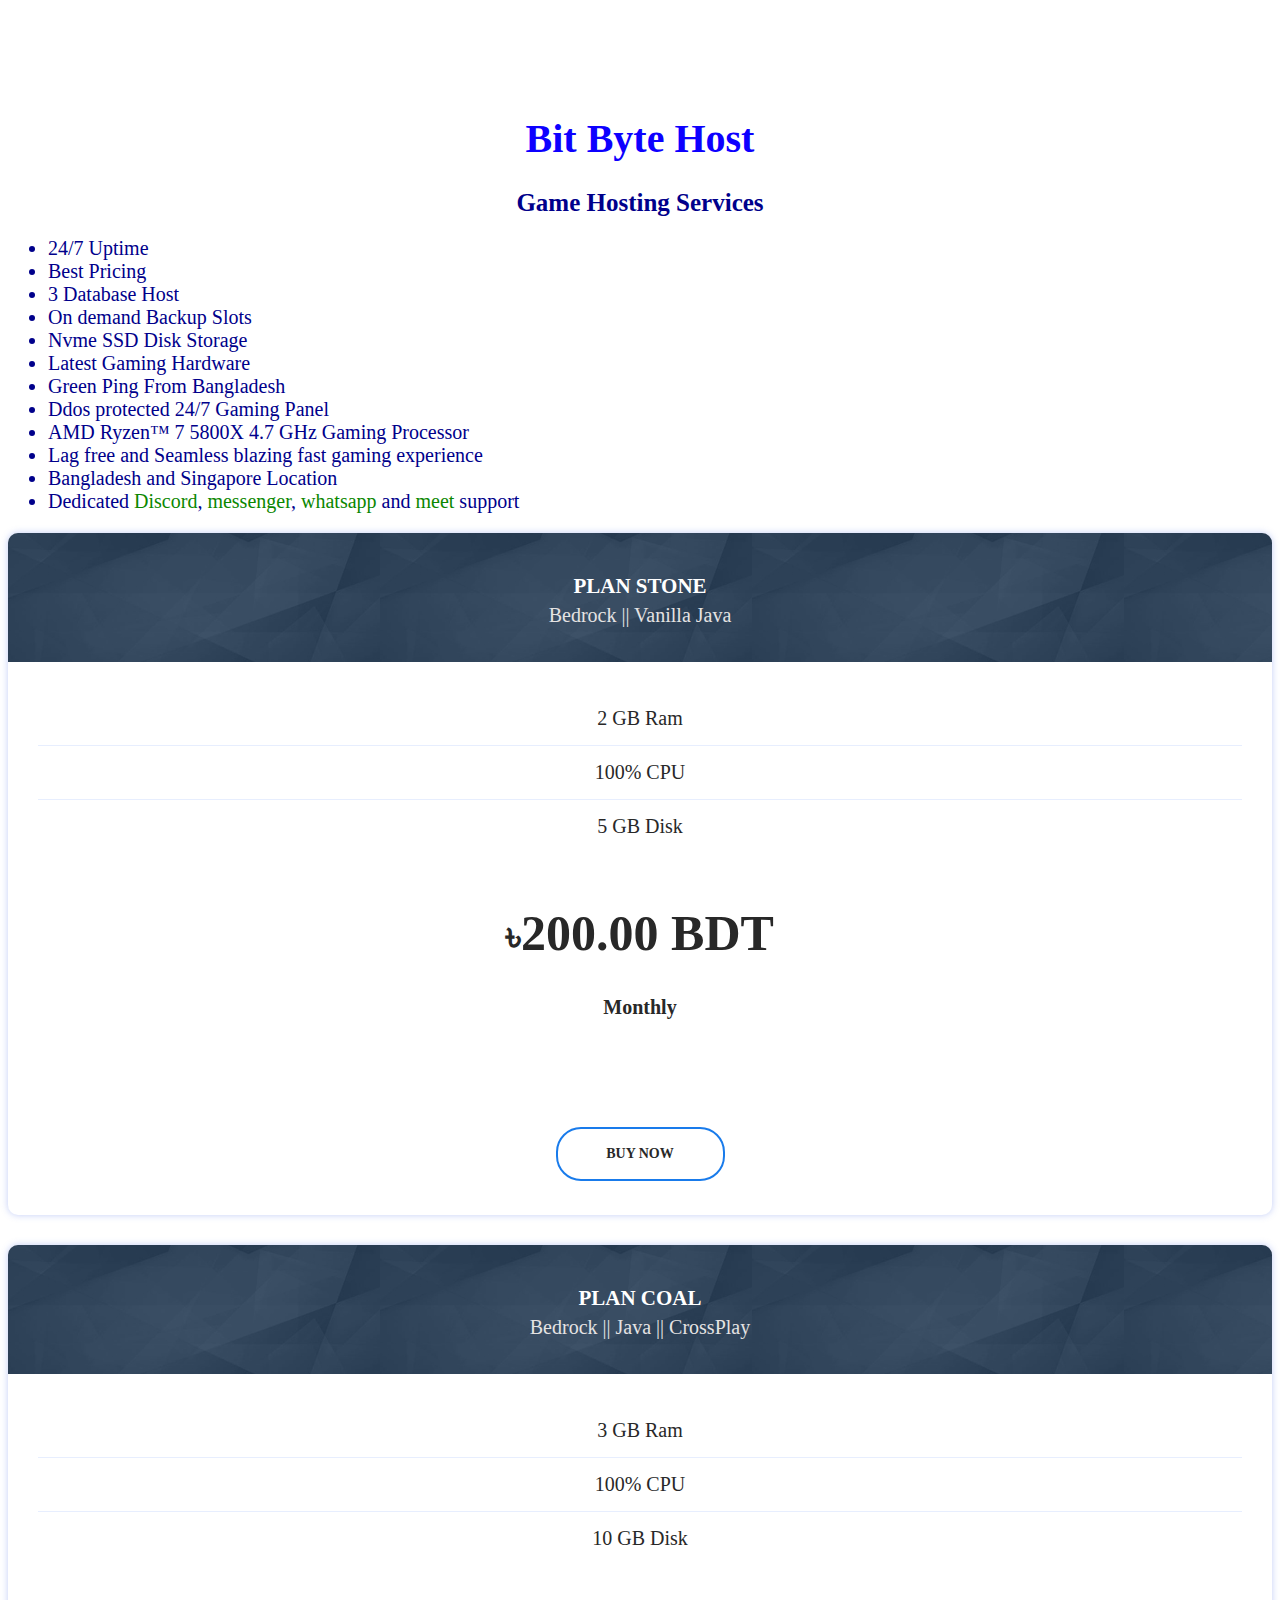
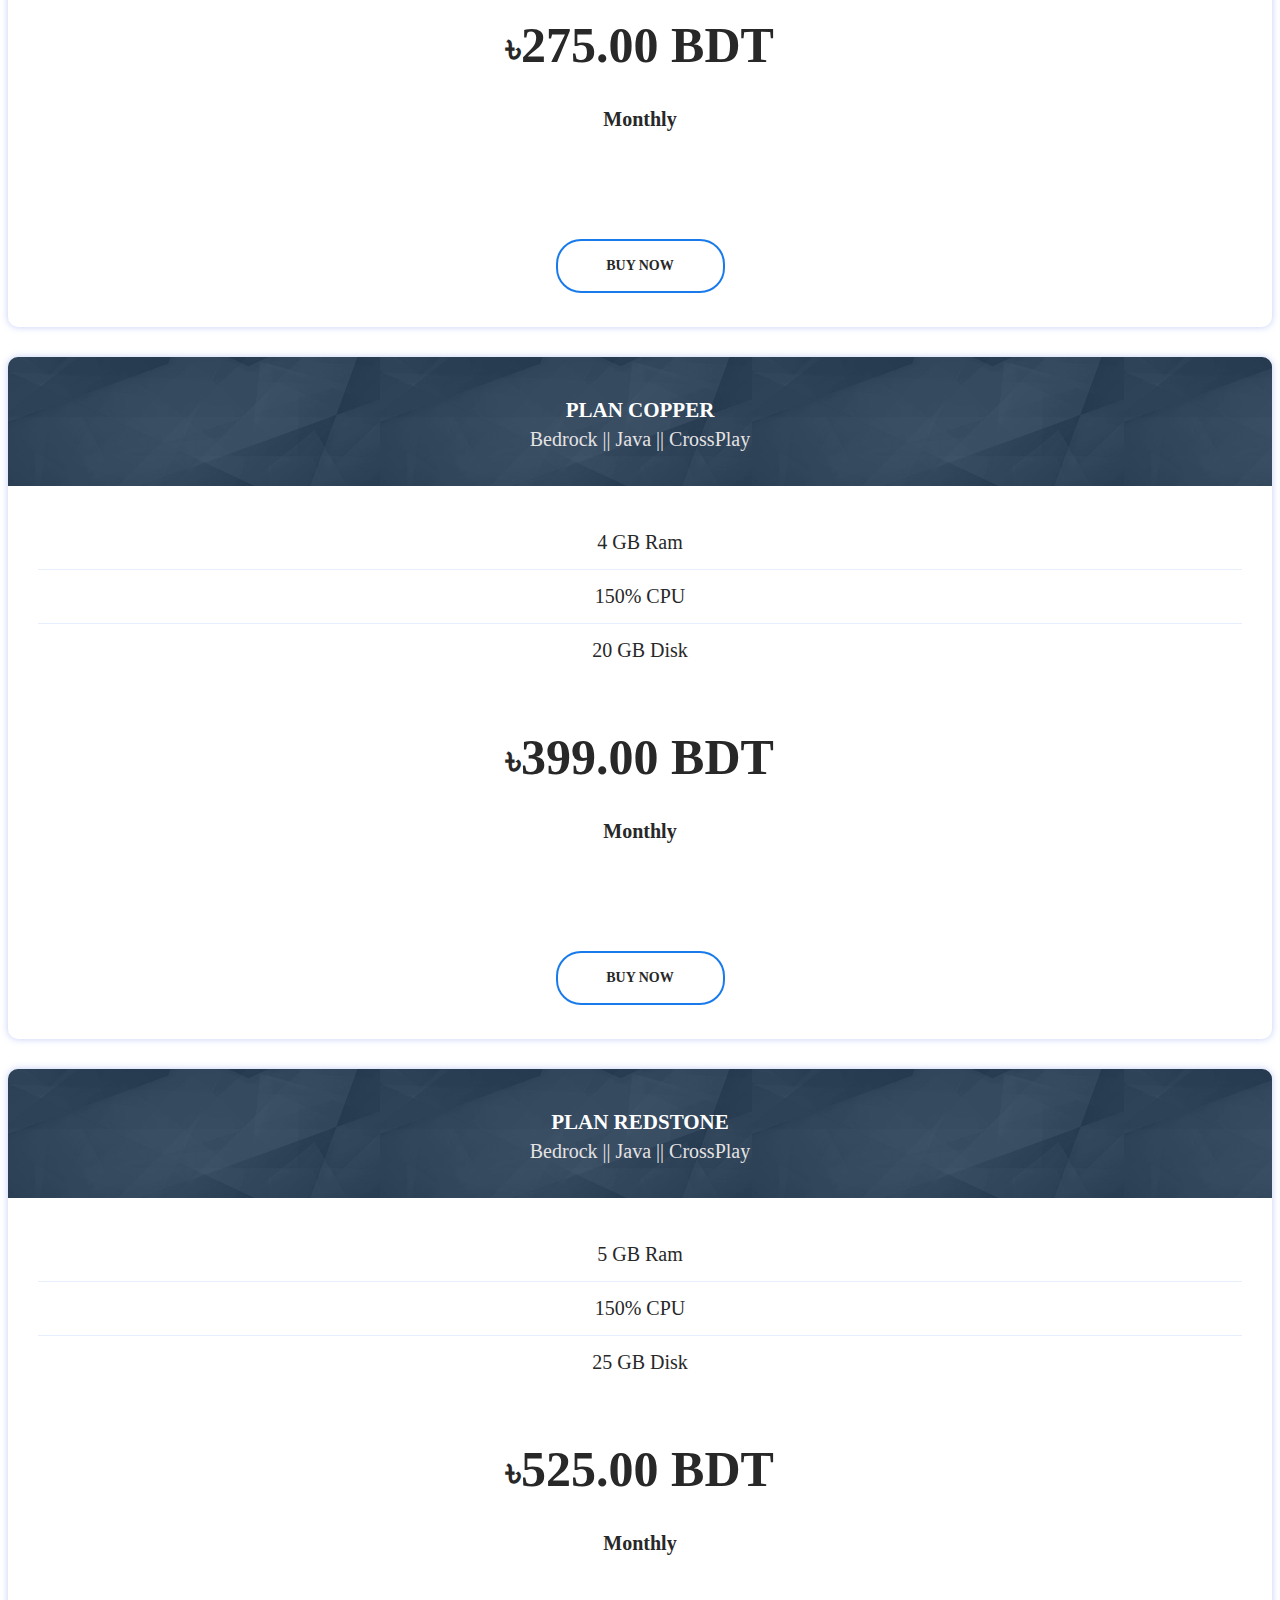
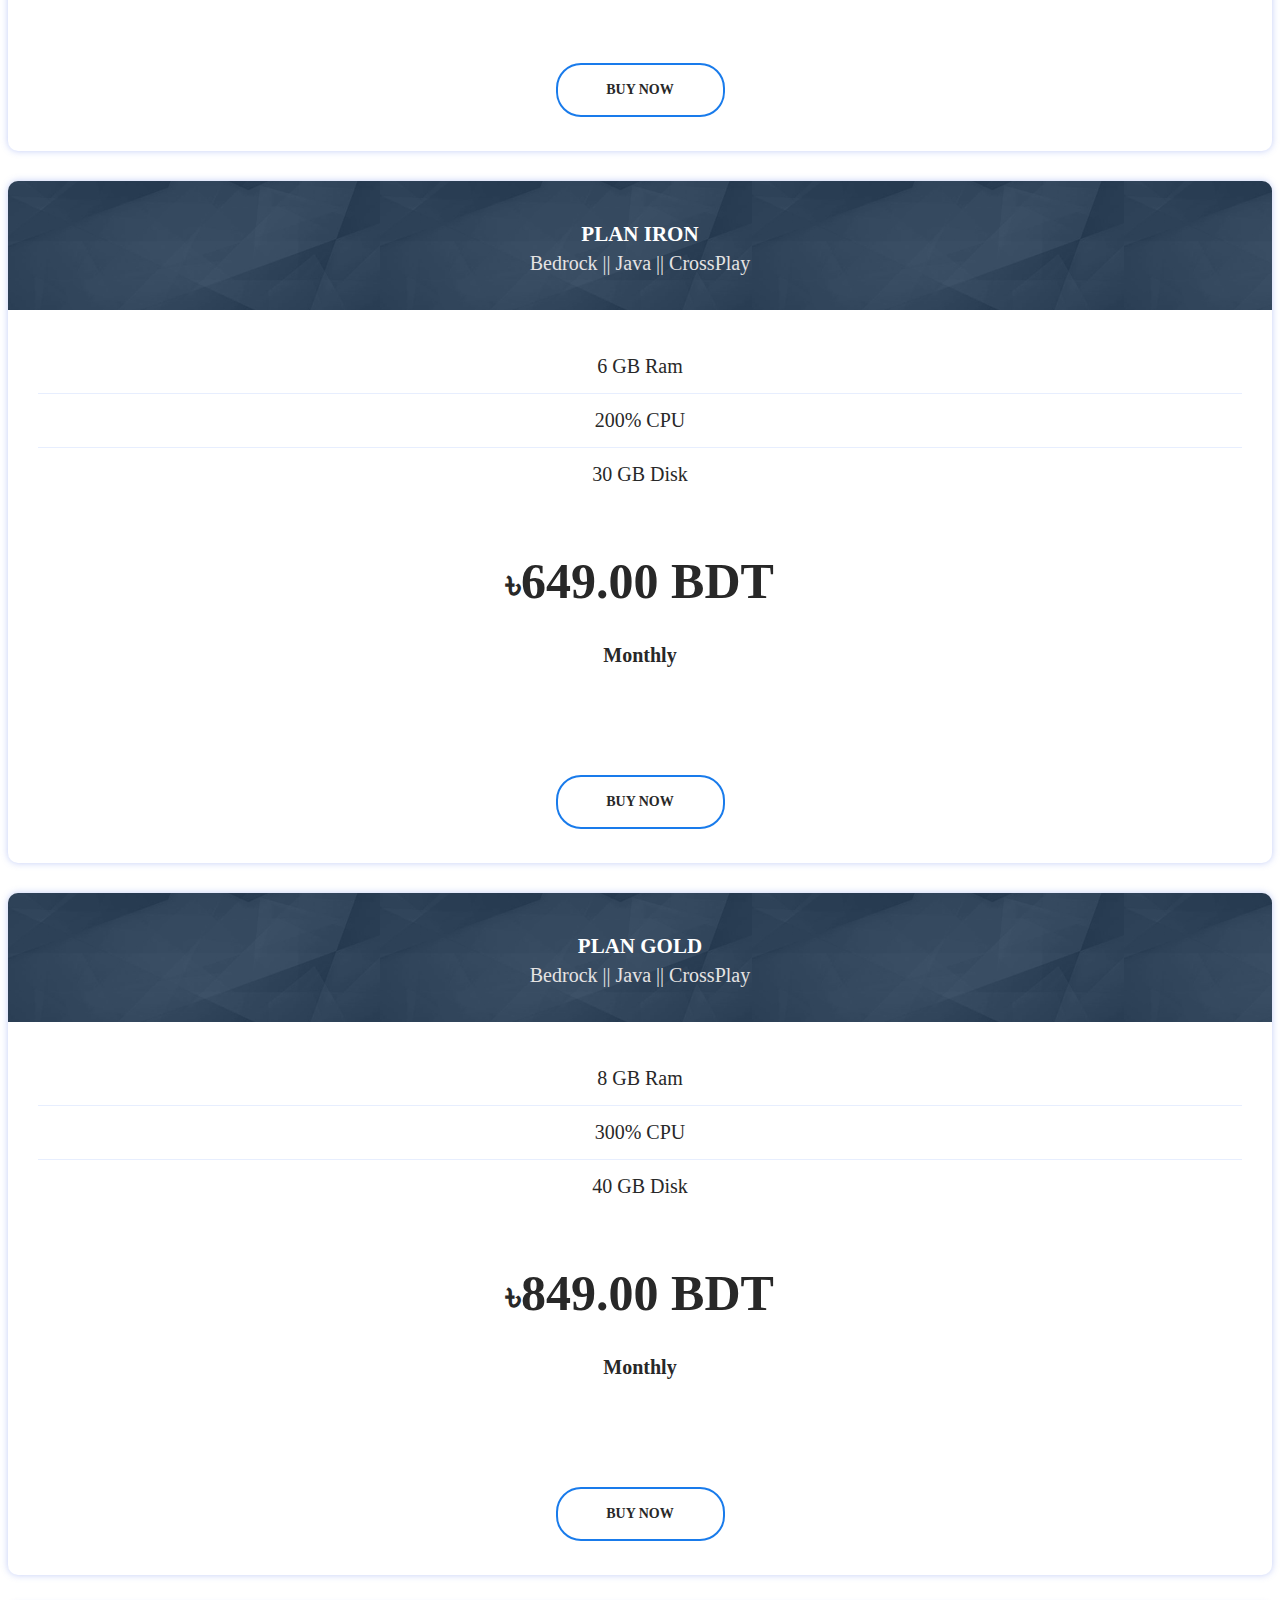
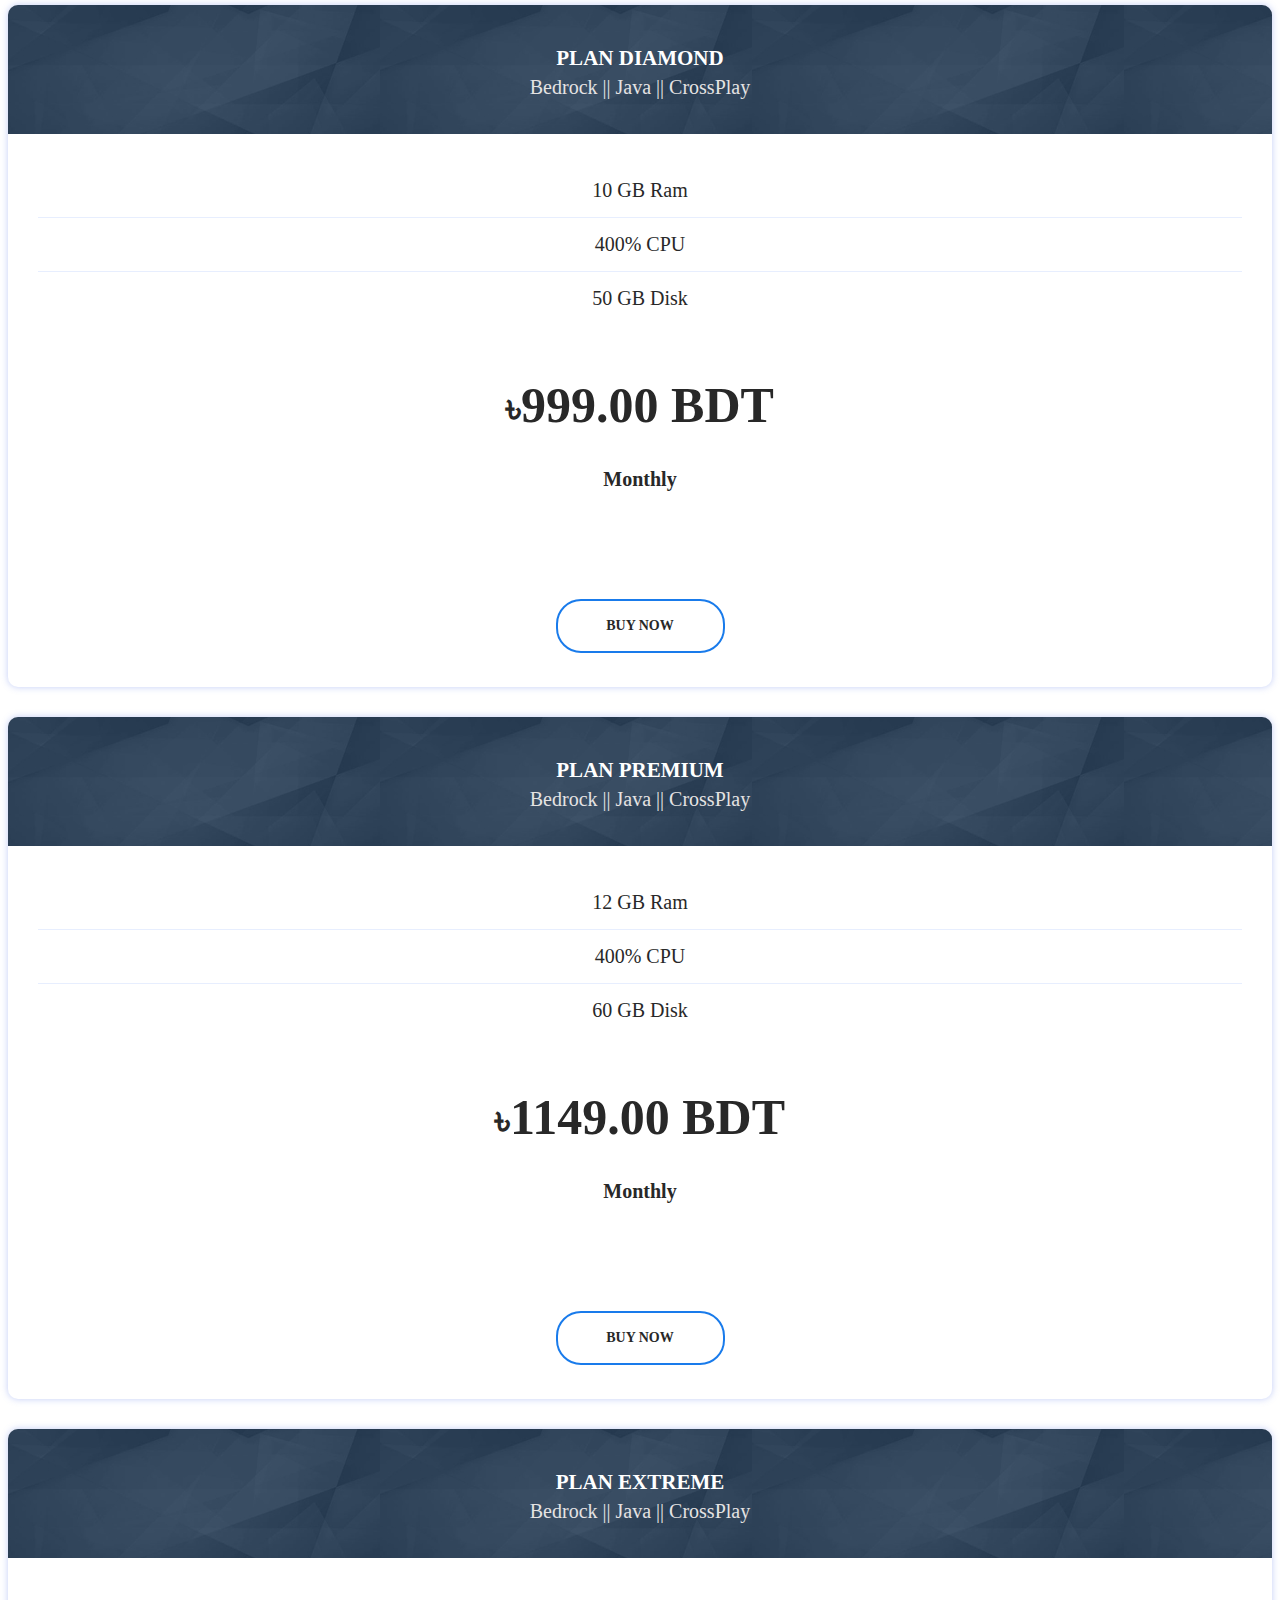
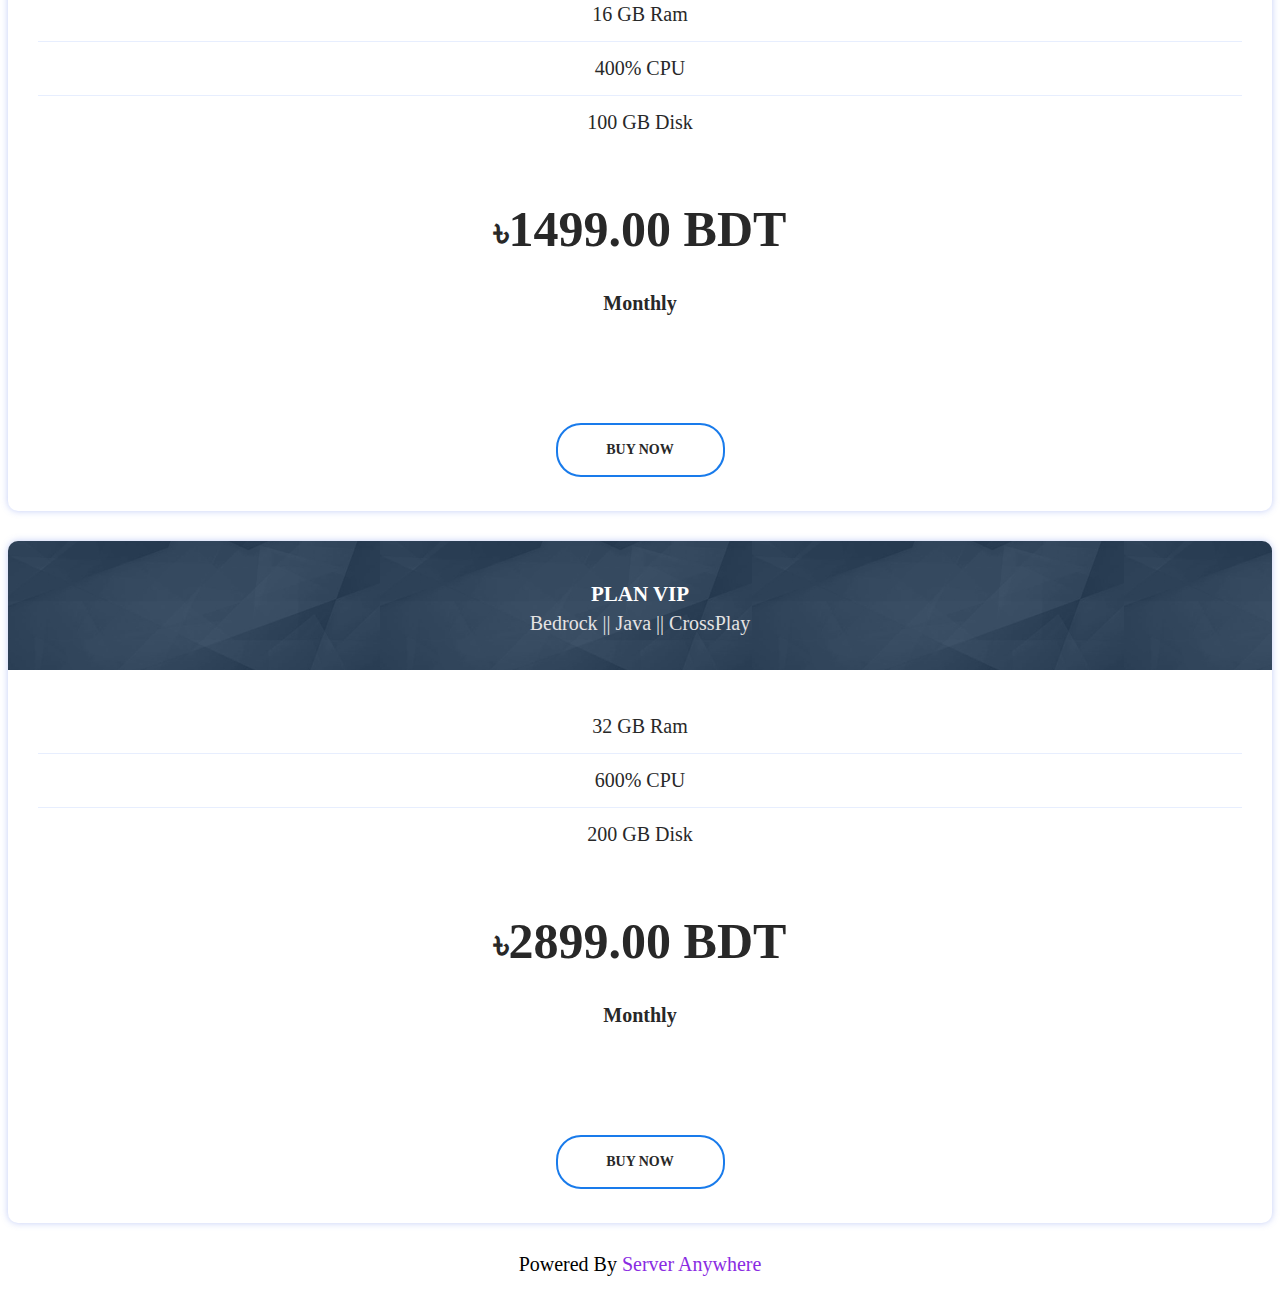
==== commit 7b6a69db: "Update index.html" ====
--- a/index.html
+++ b/index.html
@@ -50,6 +50,7 @@
             <li>Ddos protected 24/7 Gaming Panel</li>
             <li>AMD Ryzen™ 7 5800X 4.7 GHz Gaming Processor </li>
             <li>Lag free and Seamless blazing fast gaming experience</li>
+            <li>Bangladesh and Singapore <a href="singaport.html"></a> Location</li>
             <li>Dedicated <a href="https://discord.gg/623hsANW6j" target="_blank" rel="noopener noreferrer">Discord</a>, <a href="https://www.messenger.com/t/www.bitbyte.host" target="_blank" rel="noopener noreferrer">messenger</a>, <a href="https://wa.me/8801729532912" target="_blank" rel="noopener noreferrer">whatsapp</a> and <a href="https://meet.google.com/" target="_blank" rel="noopener noreferrer">meet</a> support</li>
         </ul>
     </div>
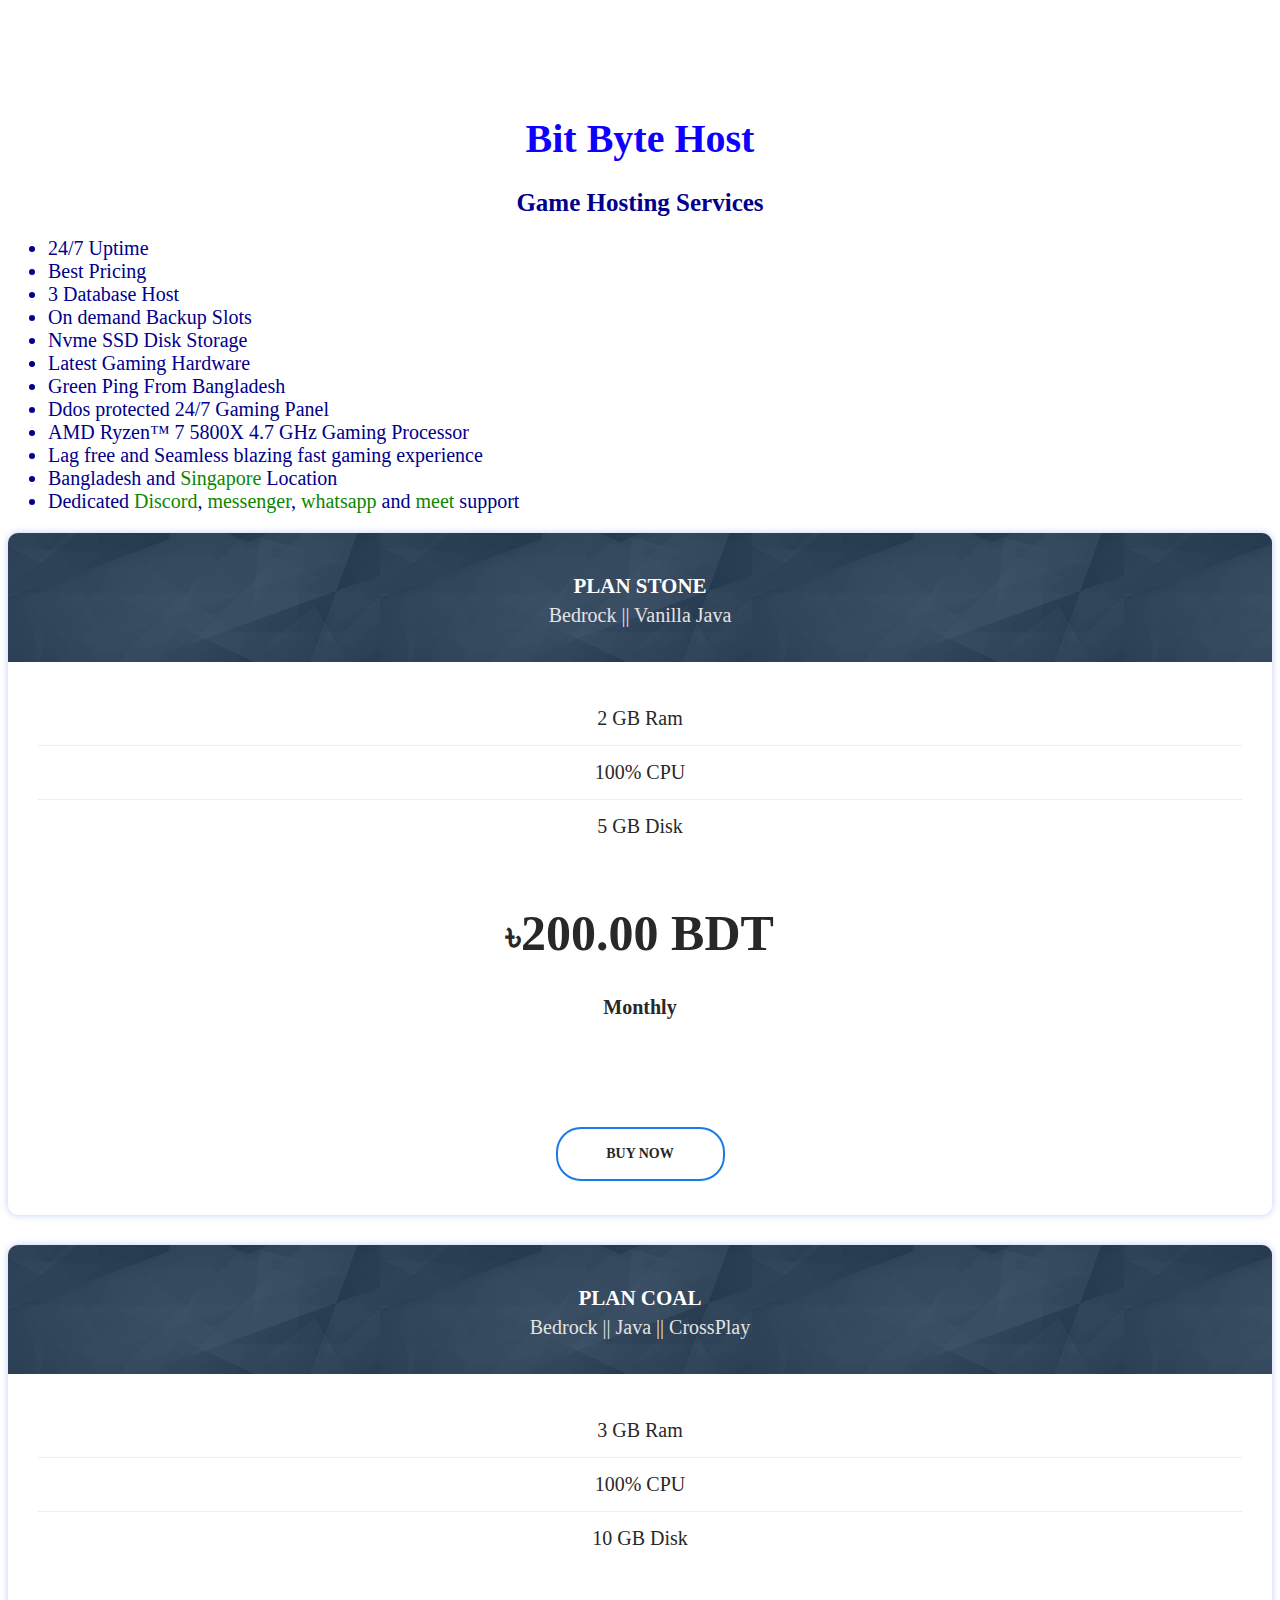
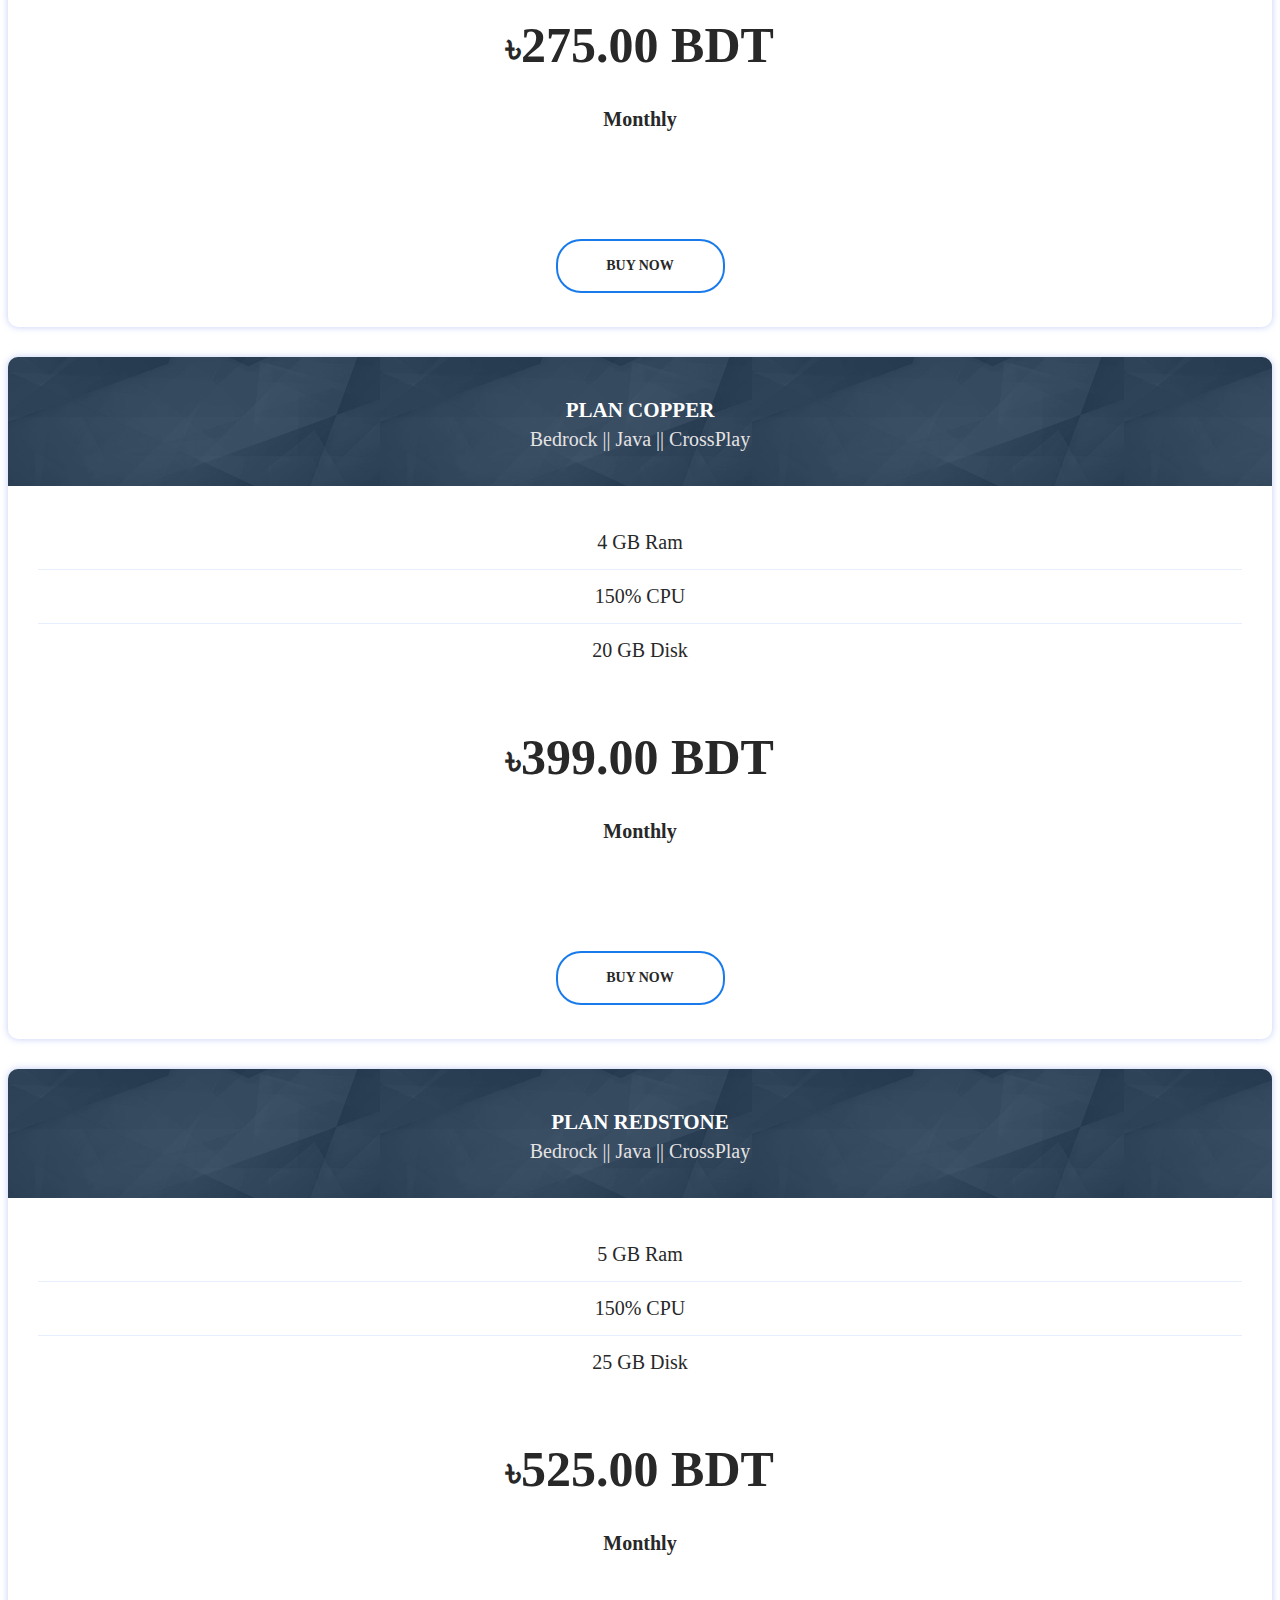
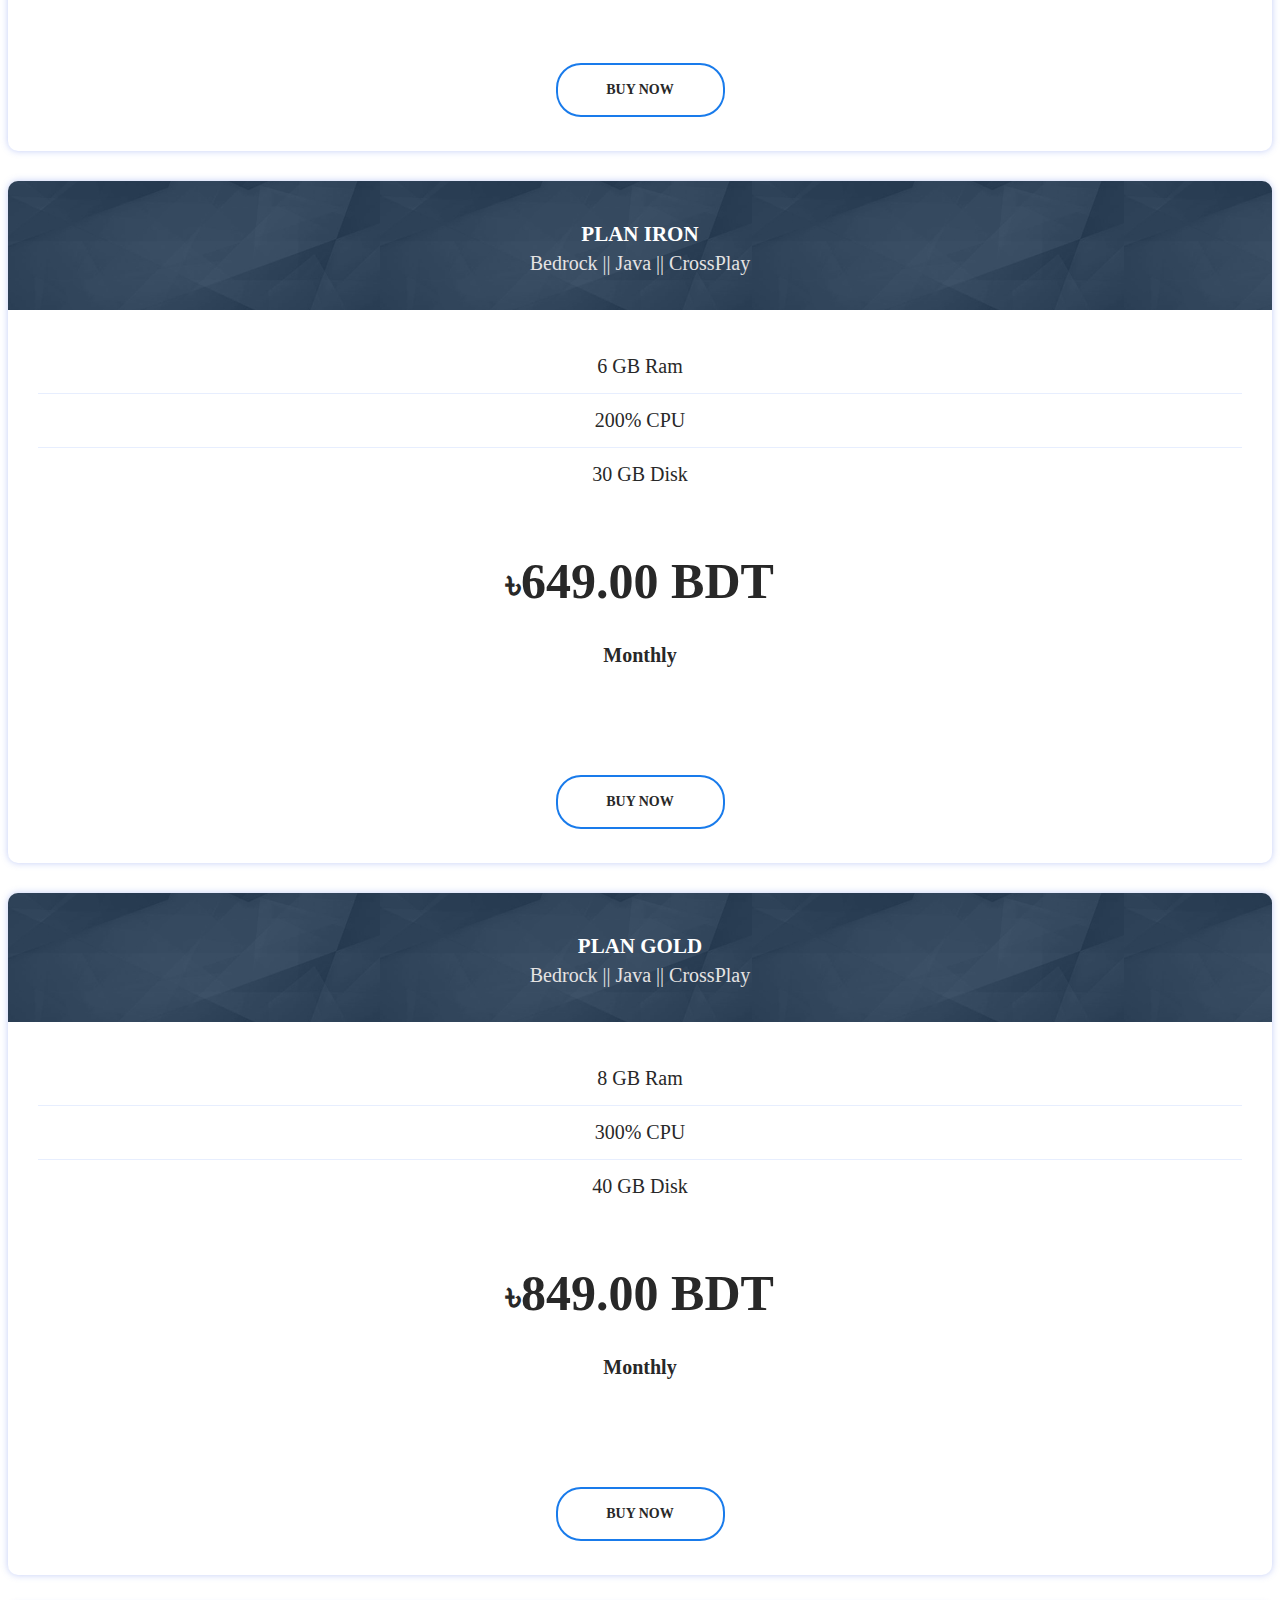
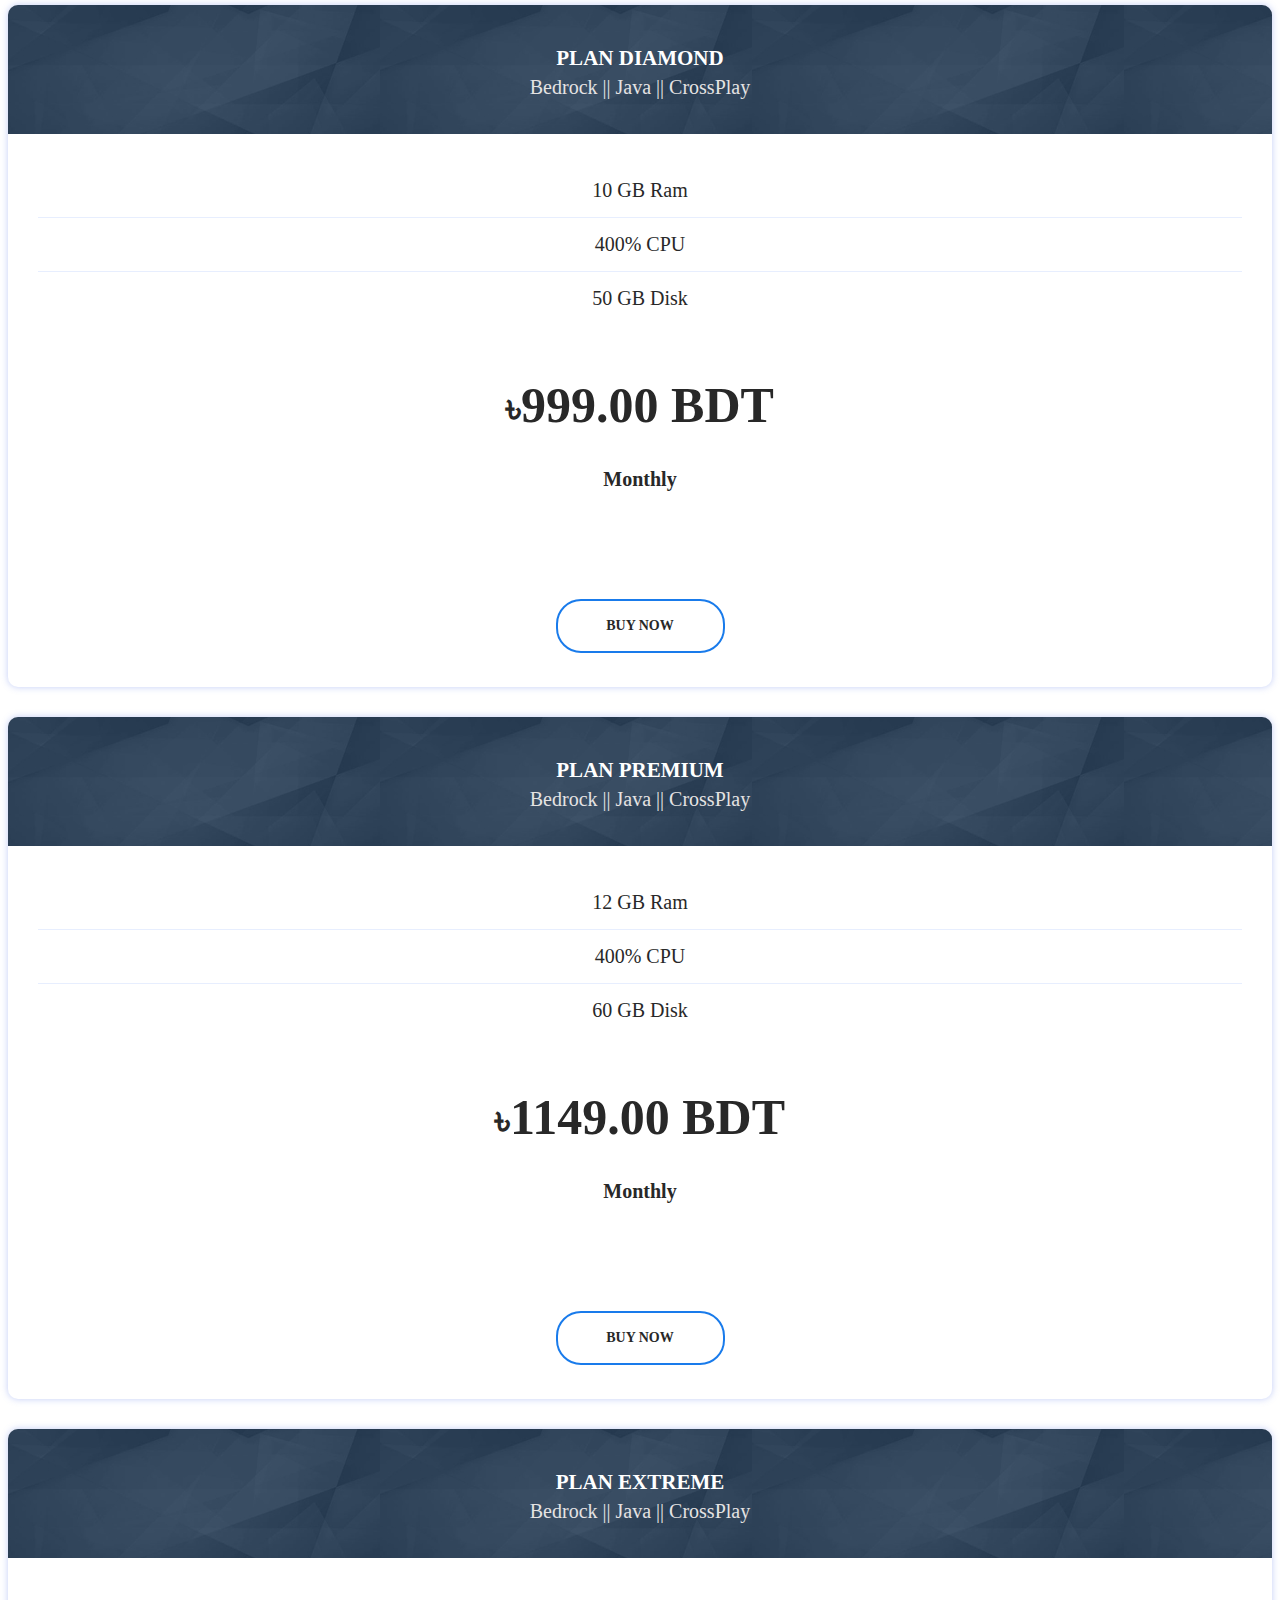
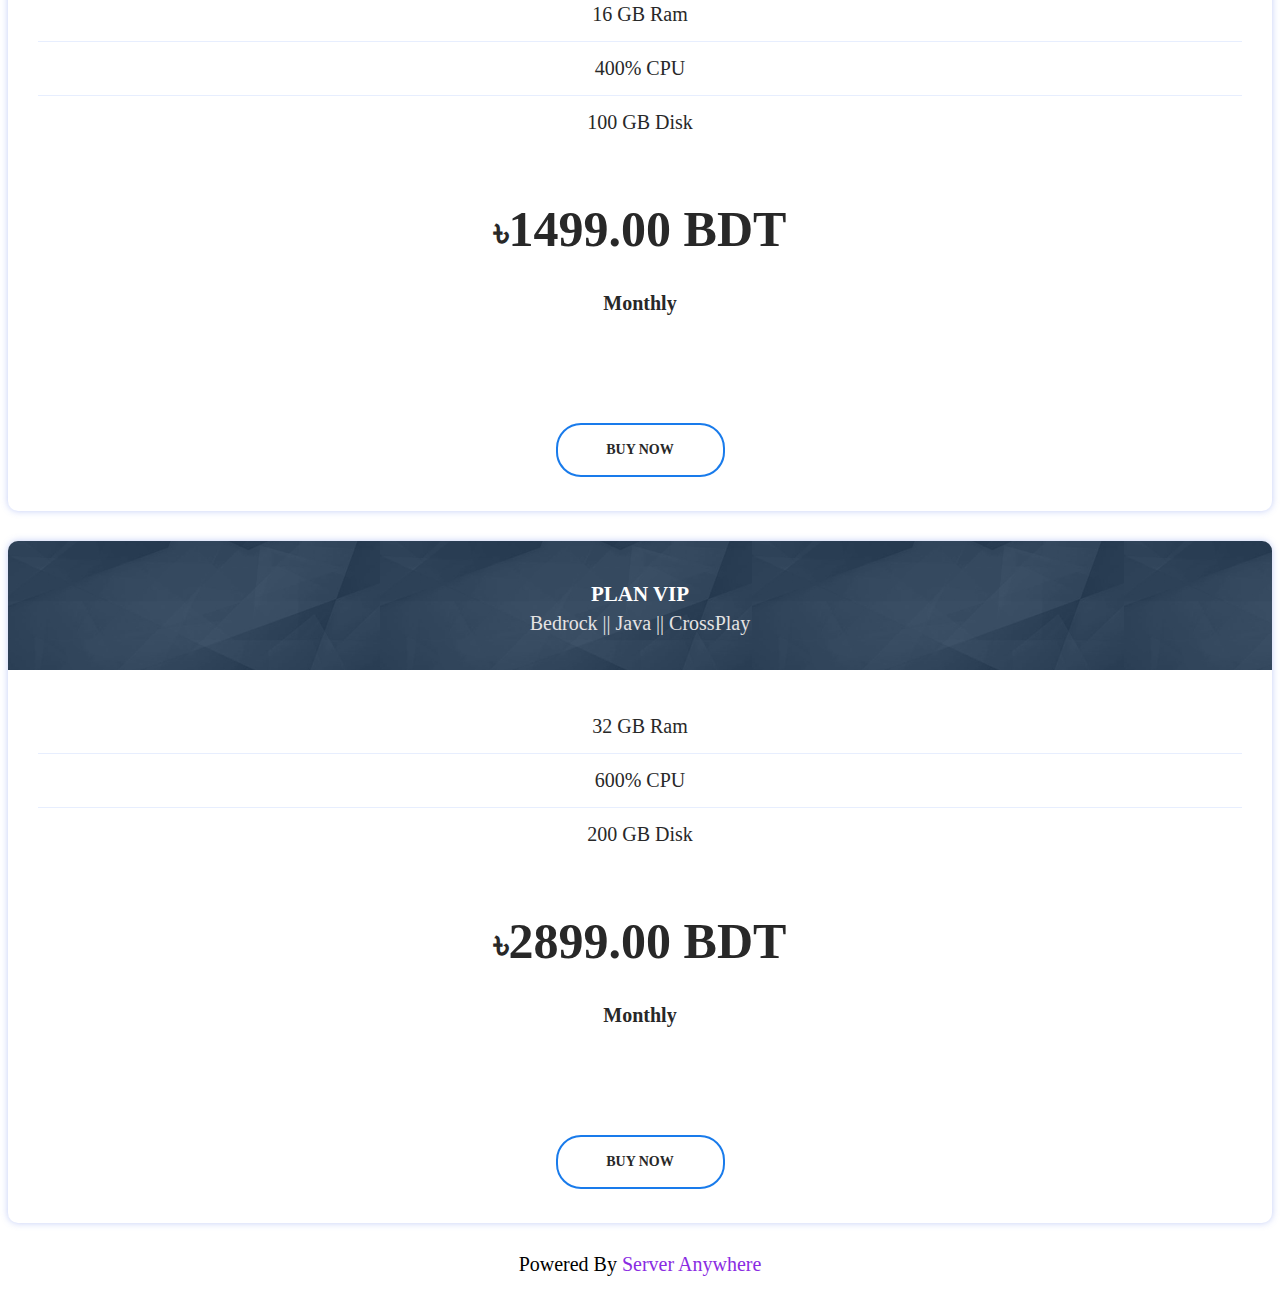
==== commit ef7da8ca: "Update index.html" ====
--- a/index.html
+++ b/index.html
@@ -50,7 +50,7 @@
             <li>Ddos protected 24/7 Gaming Panel</li>
             <li>AMD Ryzen™ 7 5800X 4.7 GHz Gaming Processor </li>
             <li>Lag free and Seamless blazing fast gaming experience</li>
-            <li>Bangladesh and Singapore <a href="singaport.html"></a> Location</li>
+            <li>Bangladesh and  <a href="singapore.html">Singapore</a> Location</li>
             <li>Dedicated <a href="https://discord.gg/623hsANW6j" target="_blank" rel="noopener noreferrer">Discord</a>, <a href="https://www.messenger.com/t/www.bitbyte.host" target="_blank" rel="noopener noreferrer">messenger</a>, <a href="https://wa.me/8801729532912" target="_blank" rel="noopener noreferrer">whatsapp</a> and <a href="https://meet.google.com/" target="_blank" rel="noopener noreferrer">meet</a> support</li>
         </ul>
     </div>
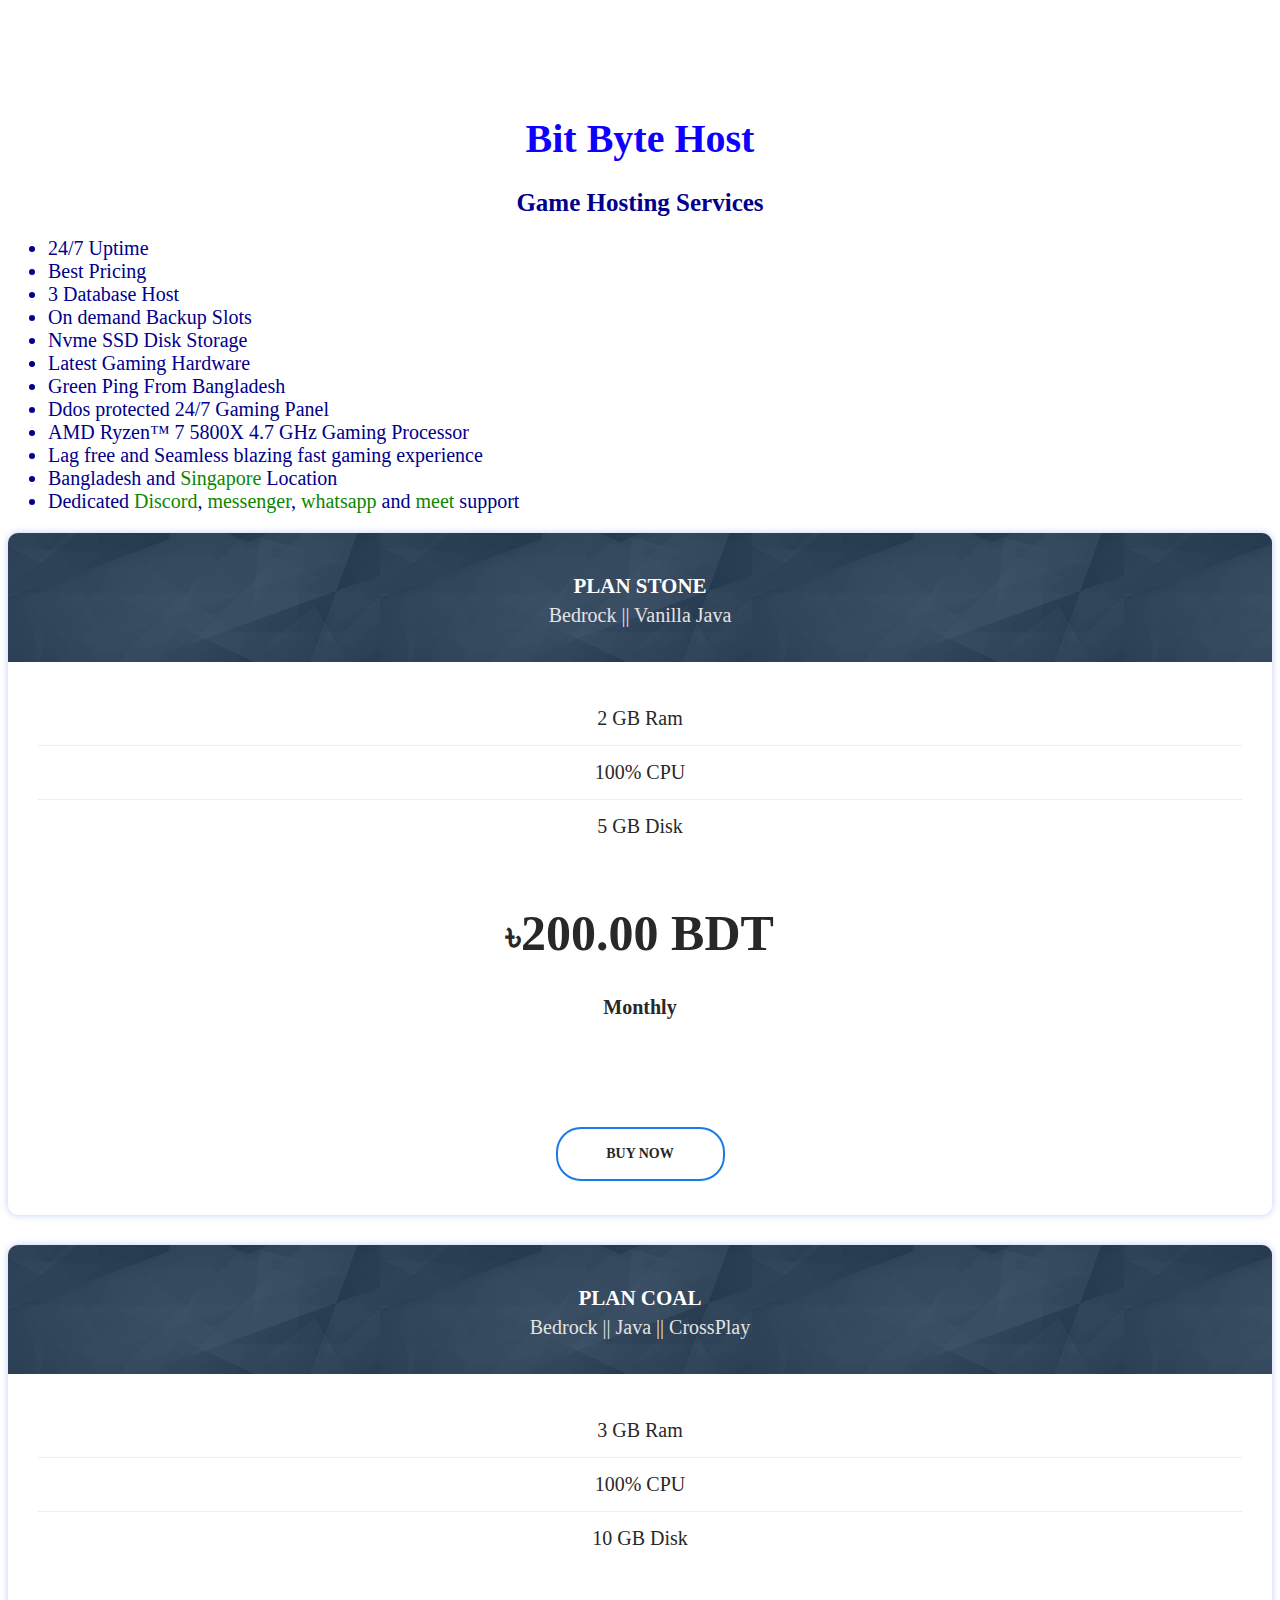
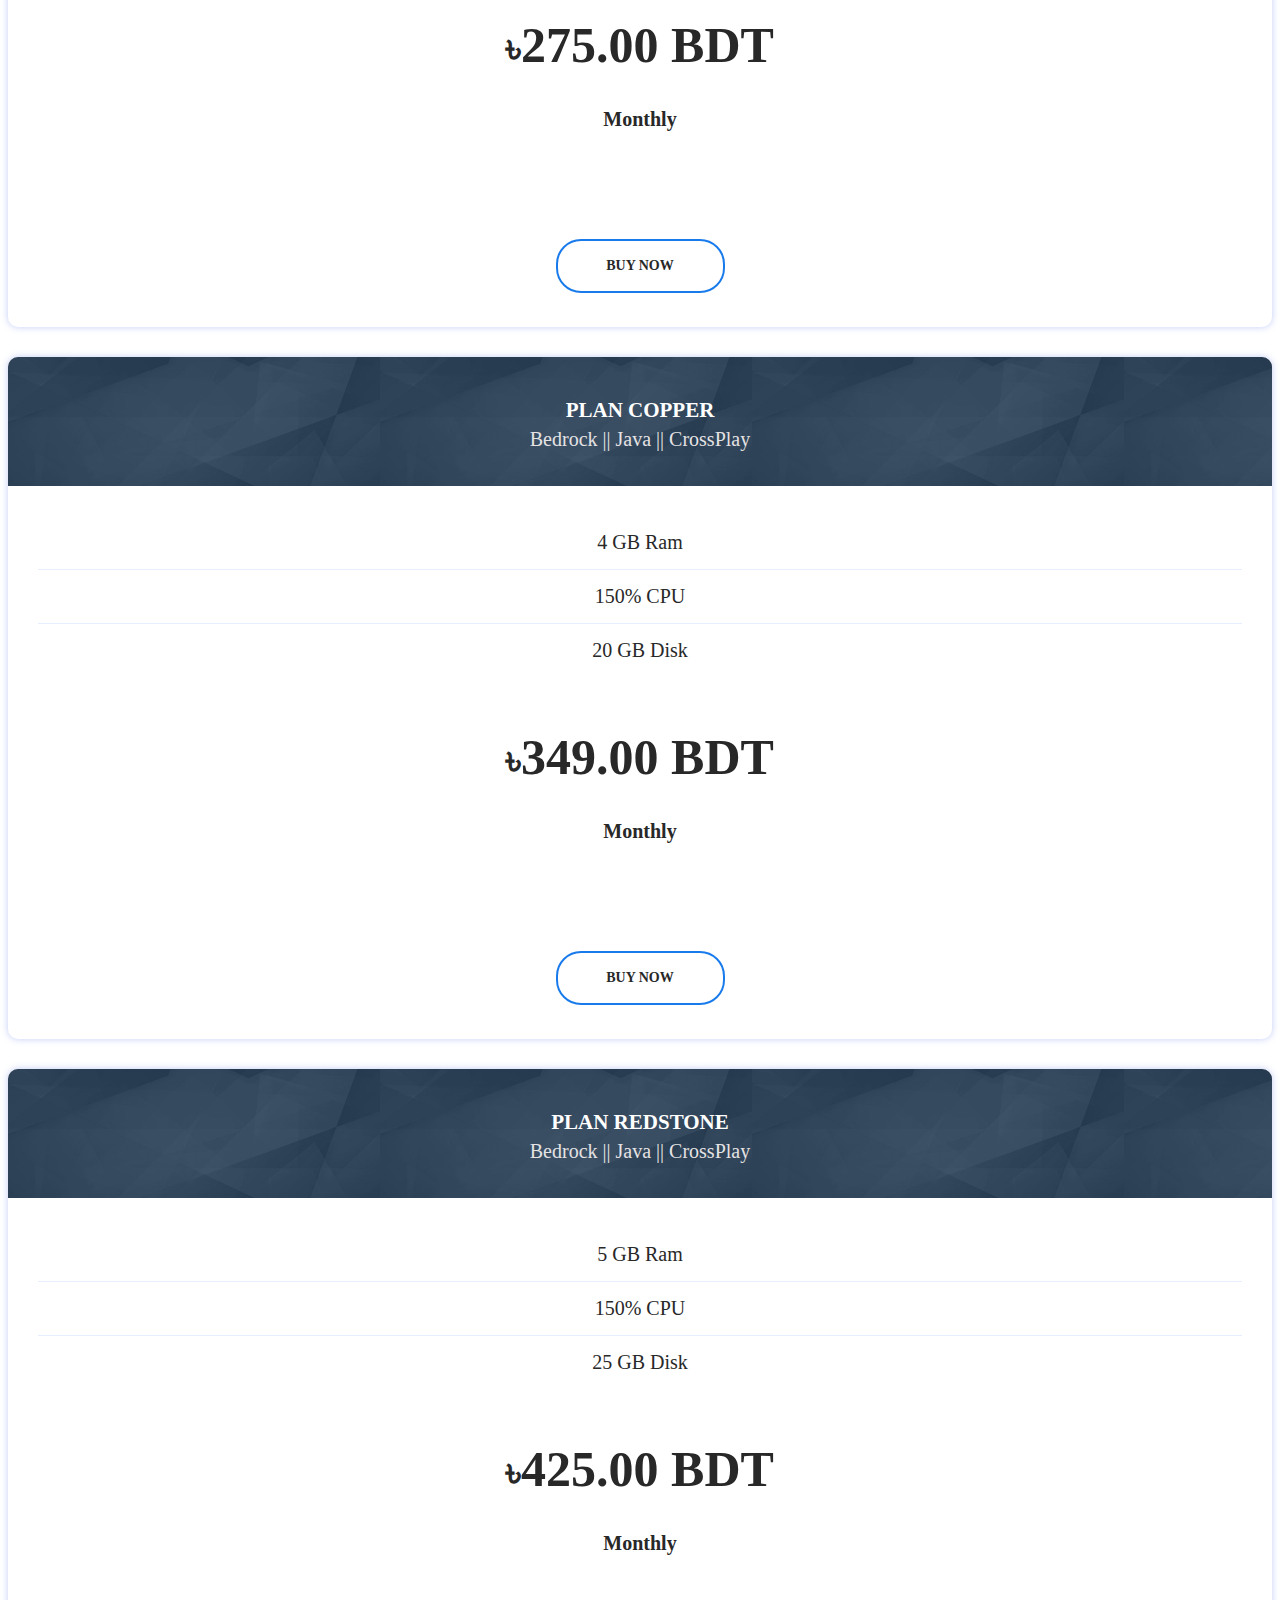
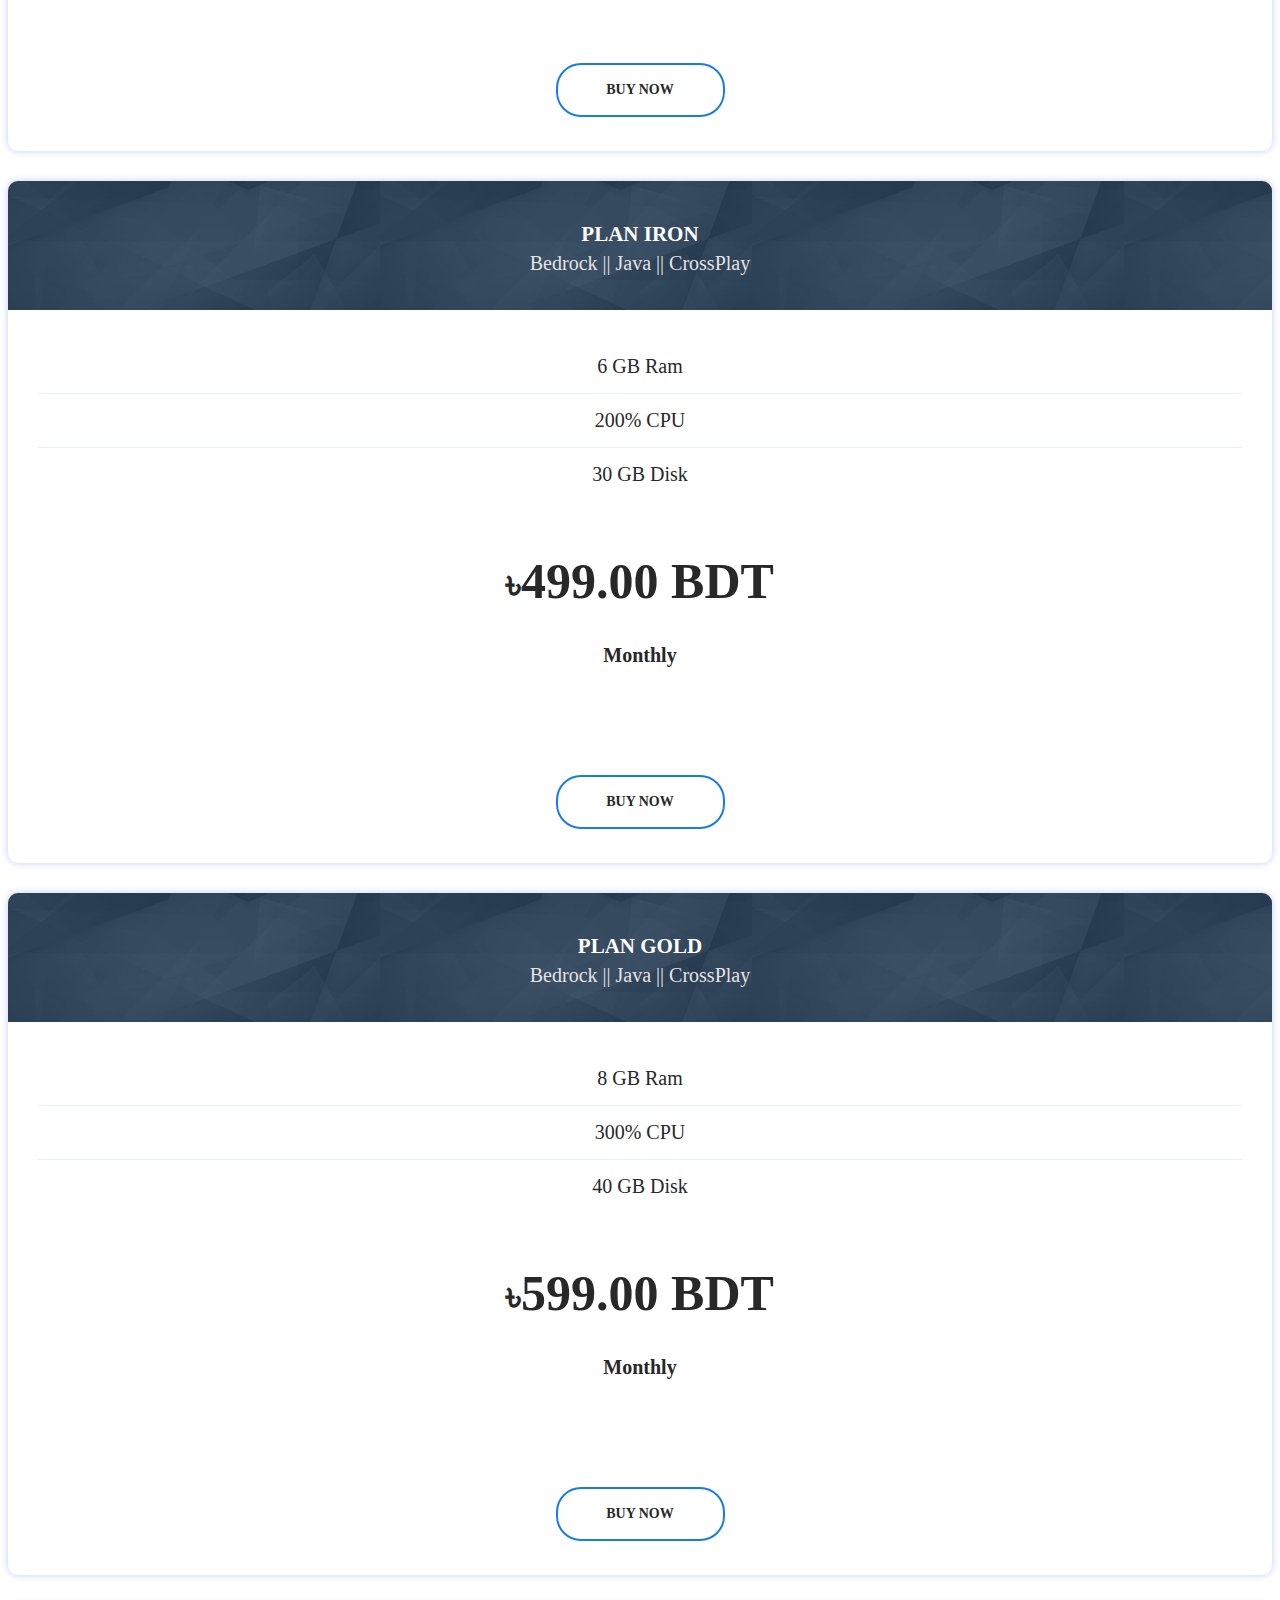
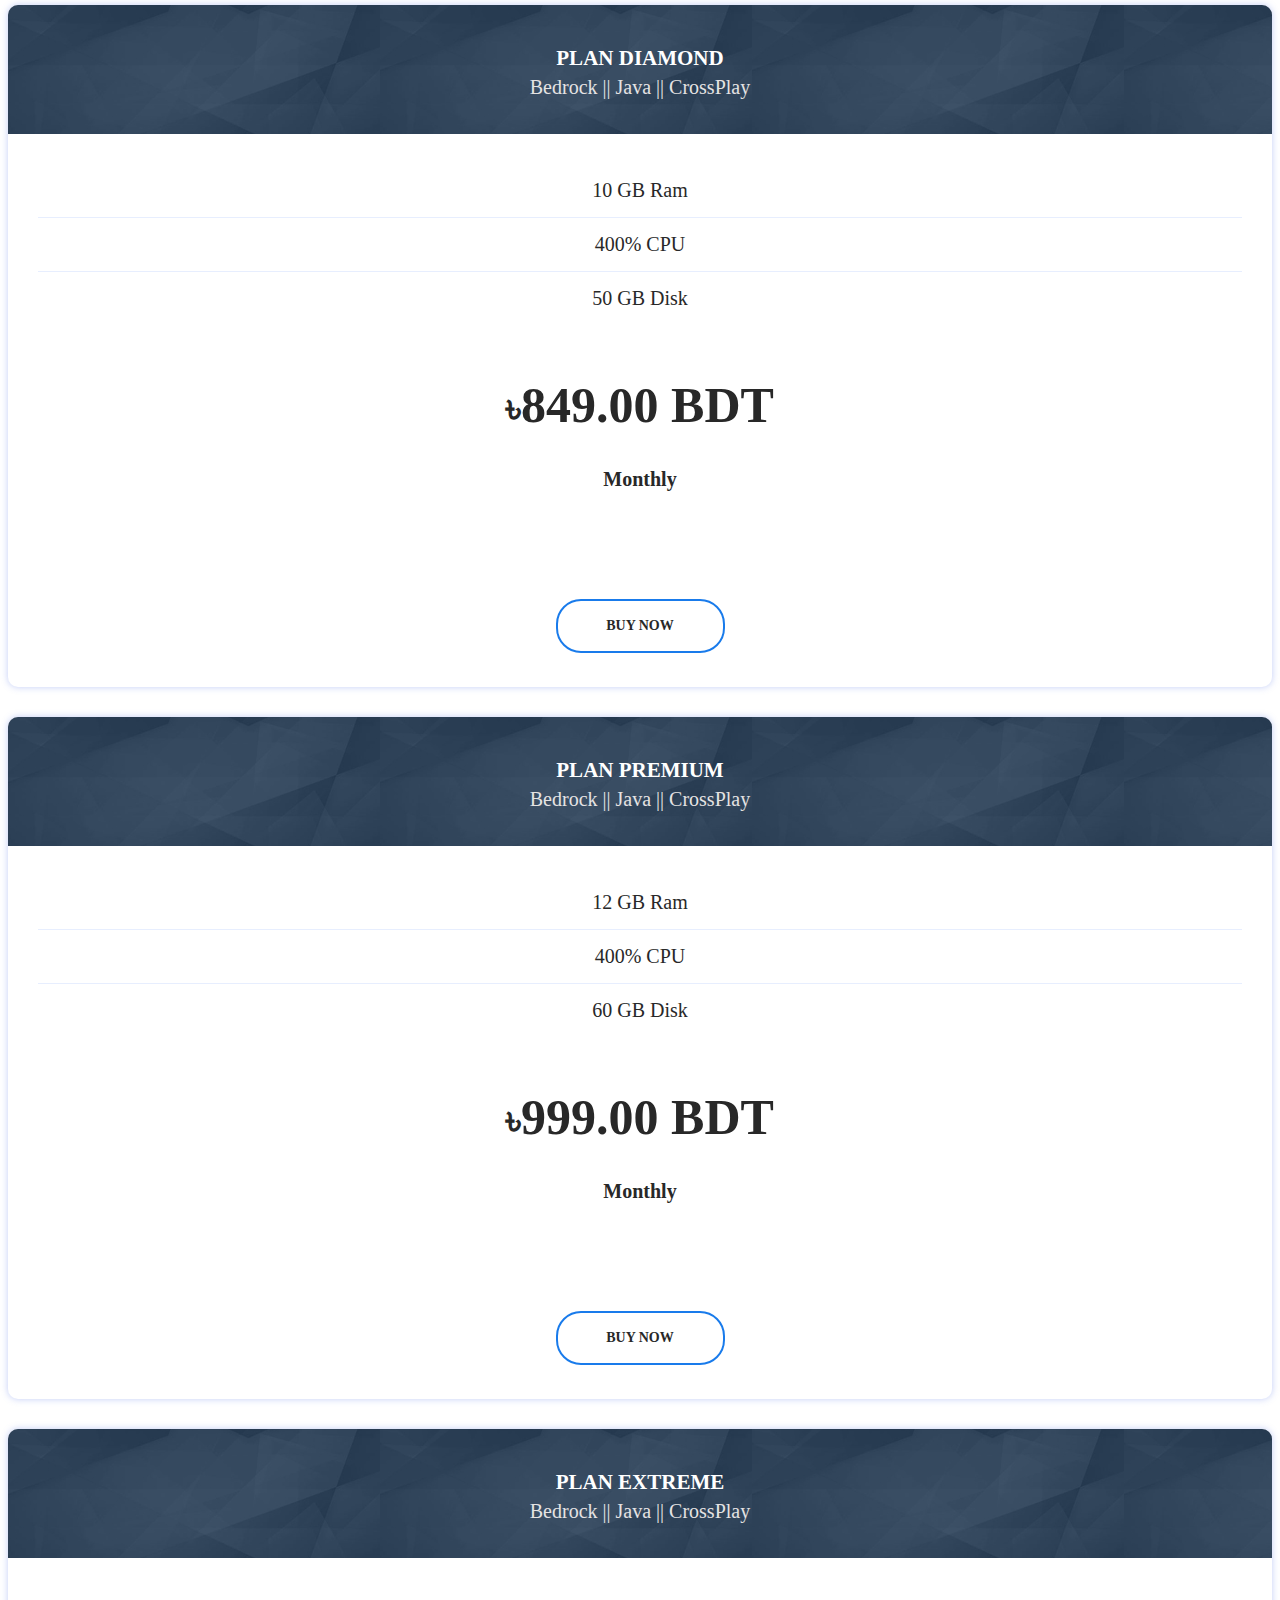
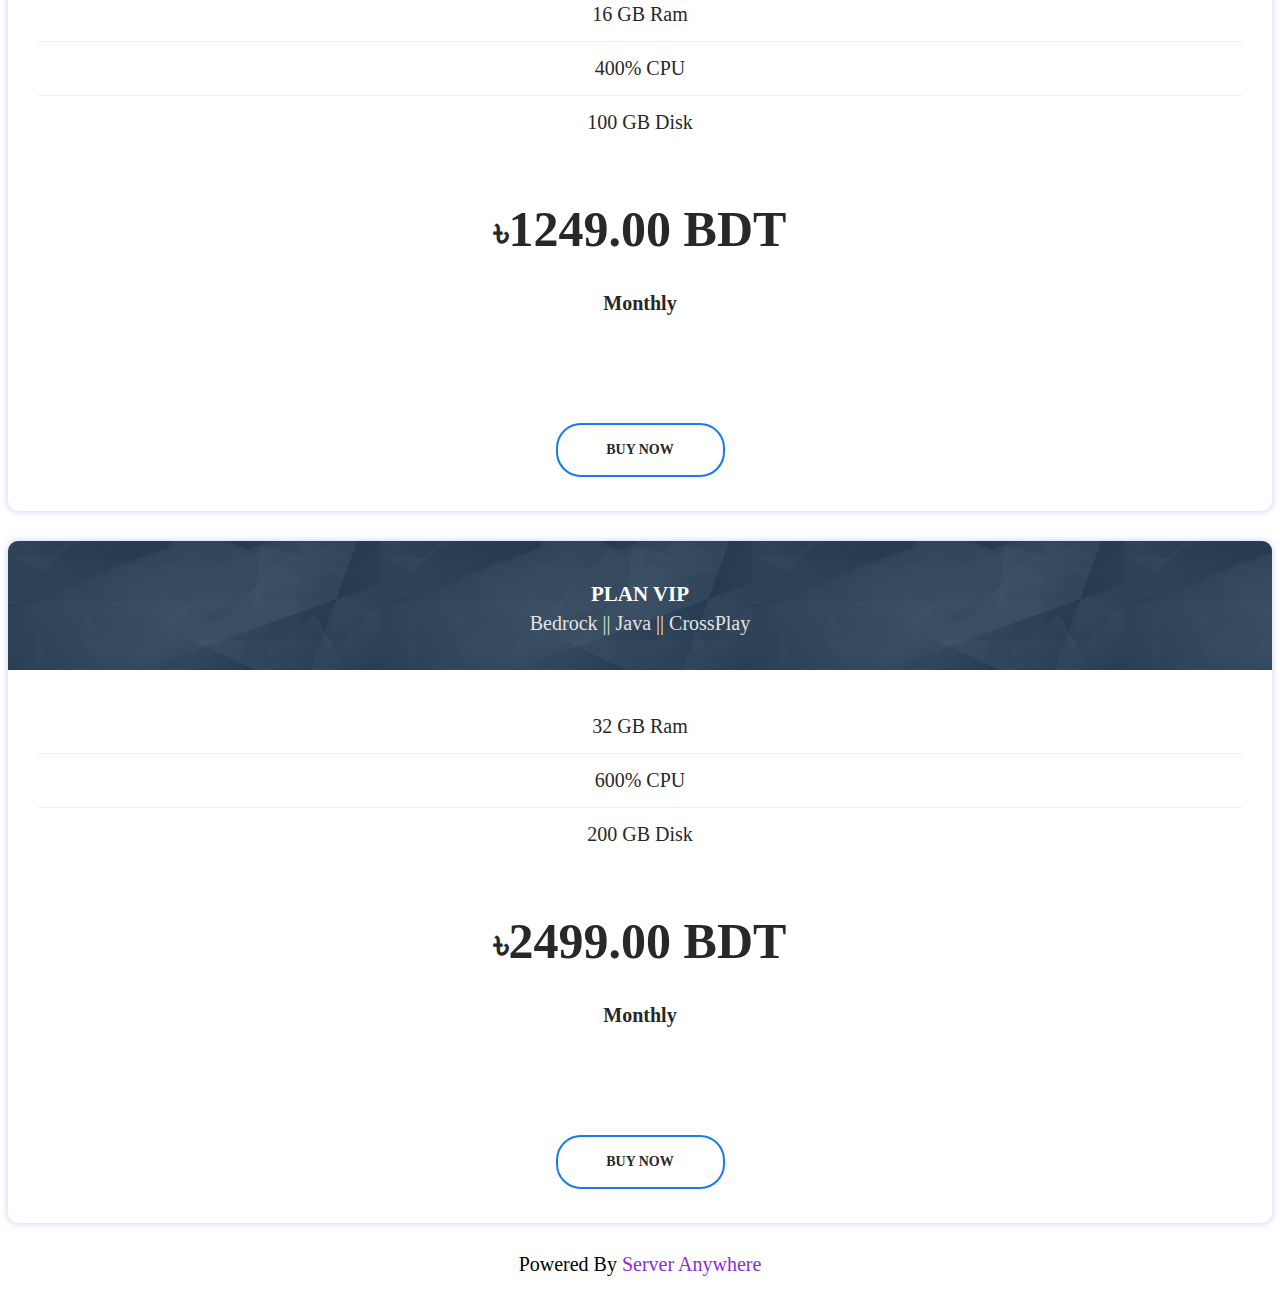
==== commit 44a37768: "Update index.html" ====
--- a/index.html
+++ b/index.html
@@ -139,7 +139,7 @@
                     </div>
                     <div class="price">
                         <p>
-                            <span class="bdt">৳</span>399.00 BDT <br>
+                            <span class="bdt">৳</span>349.00 BDT <br>
                             <span class="month">Monthly</span>
                         </p>
                     </div>
@@ -171,7 +171,7 @@
                     </div>
                     <div class="price">
                         <p>
-                            <span class="bdt">৳</span>525.00 BDT <br>
+                            <span class="bdt">৳</span>425.00 BDT <br>
                             <span class="month">Monthly</span>
                         </p>
                     </div>
@@ -203,7 +203,7 @@
                     </div>
                     <div class="price">
                         <p>
-                            <span class="bdt">৳</span>649.00 BDT <br>
+                            <span class="bdt">৳</span>499.00 BDT <br>
                             <span class="month">Monthly</span>
                         </p>
                     </div>
@@ -235,7 +235,7 @@
                     </div>
                     <div class="price">
                         <p>
-                            <span class="bdt">৳</span>849.00 BDT <br>
+                            <span class="bdt">৳</span>599.00 BDT <br>
                             <span class="month">Monthly</span>
                         </p>
                     </div>
@@ -267,7 +267,7 @@
                     </div>
                     <div class="price">
                         <p>
-                            <span class="bdt">৳</span>999.00 BDT <br>
+                            <span class="bdt">৳</span>849.00 BDT <br>
                             <span class="month">Monthly</span>
                         </p>
                     </div>
@@ -299,7 +299,7 @@
                     </div>
                     <div class="price">
                         <p>
-                            <span class="bdt">৳</span>1149.00 BDT <br>
+                            <span class="bdt">৳</span>999.00 BDT <br>
                             <span class="month">Monthly</span>
                         </p>
                     </div>
@@ -331,7 +331,7 @@
                     </div>
                     <div class="price">
                         <p>
-                            <span class="bdt">৳</span>1499.00 BDT <br>
+                            <span class="bdt">৳</span>1249.00 BDT <br>
                             <span class="month">Monthly</span>
                         </p>
                     </div>
@@ -363,7 +363,7 @@
                     </div>
                     <div class="price">
                         <p>
-                            <span class="bdt">৳</span>2899.00 BDT <br>
+                            <span class="bdt">৳</span>2499.00 BDT <br>
                             <span class="month">Monthly</span>
                         </p>
                     </div>
